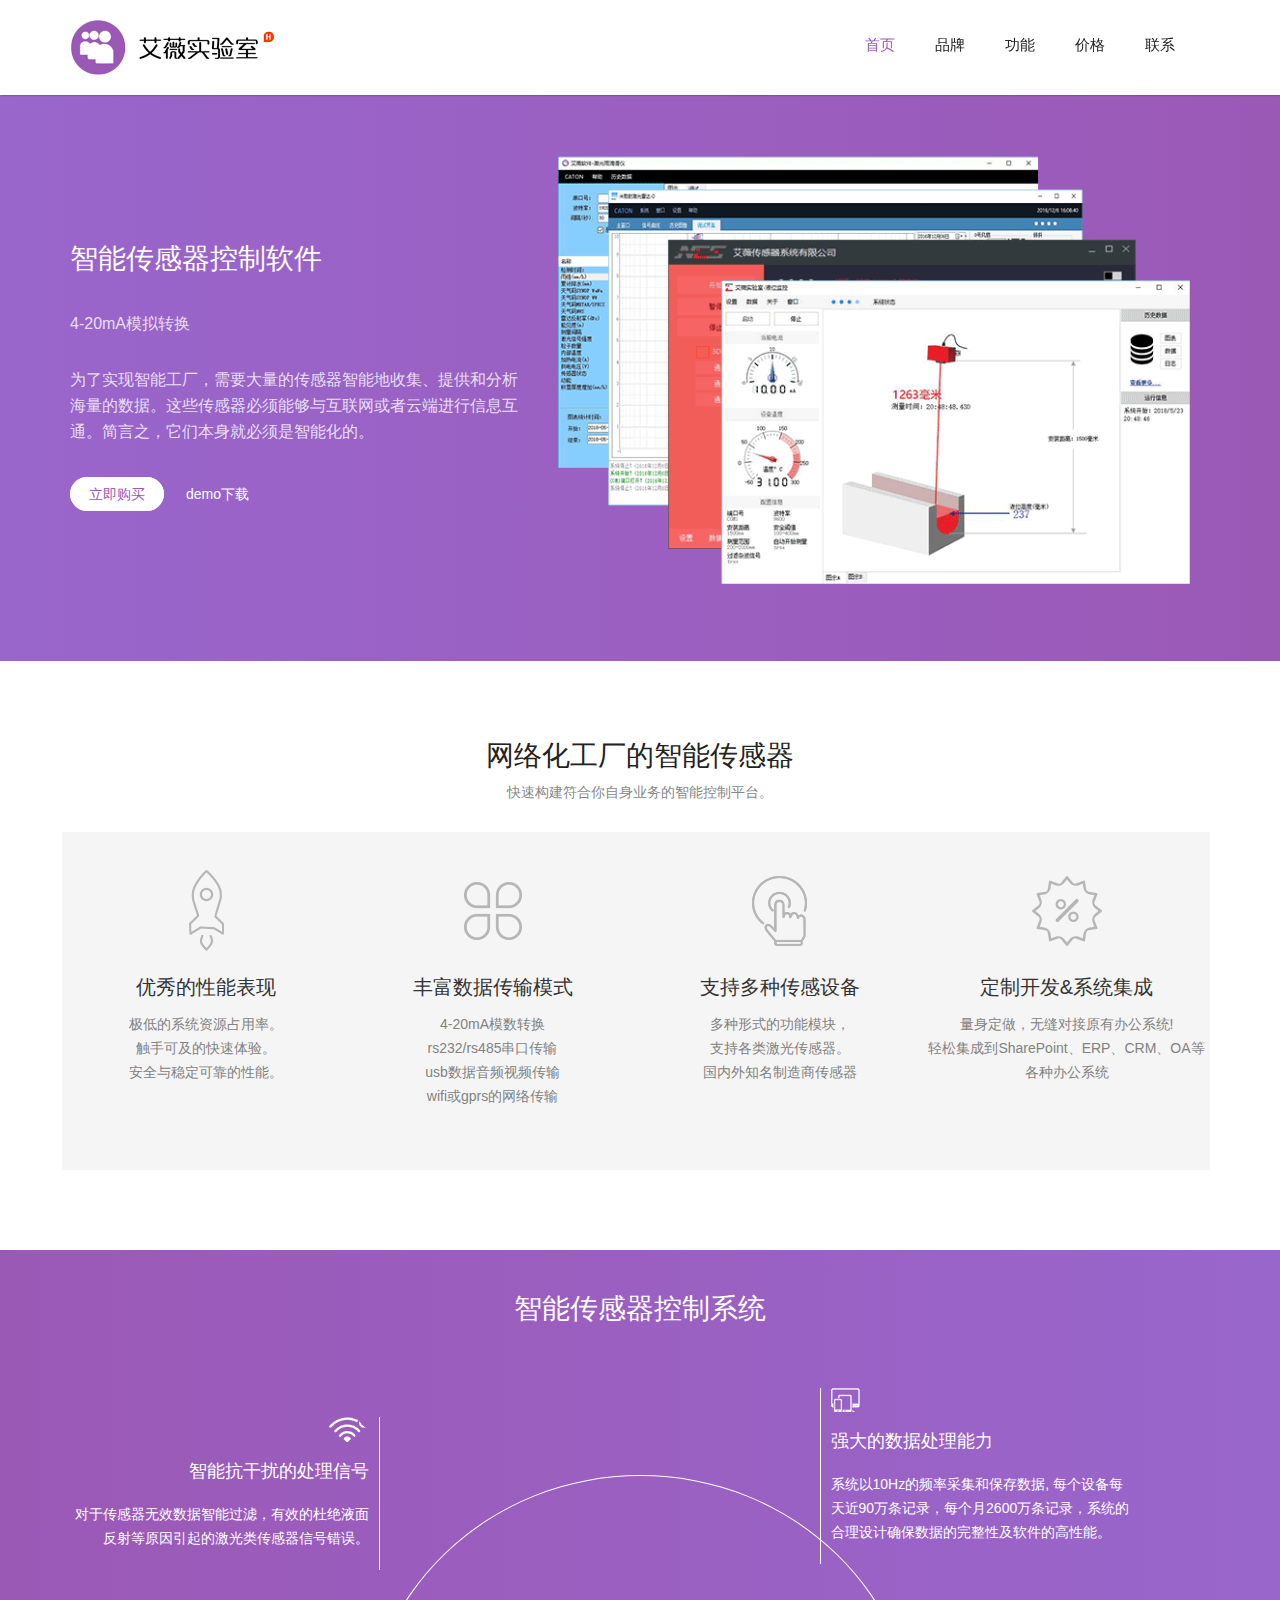
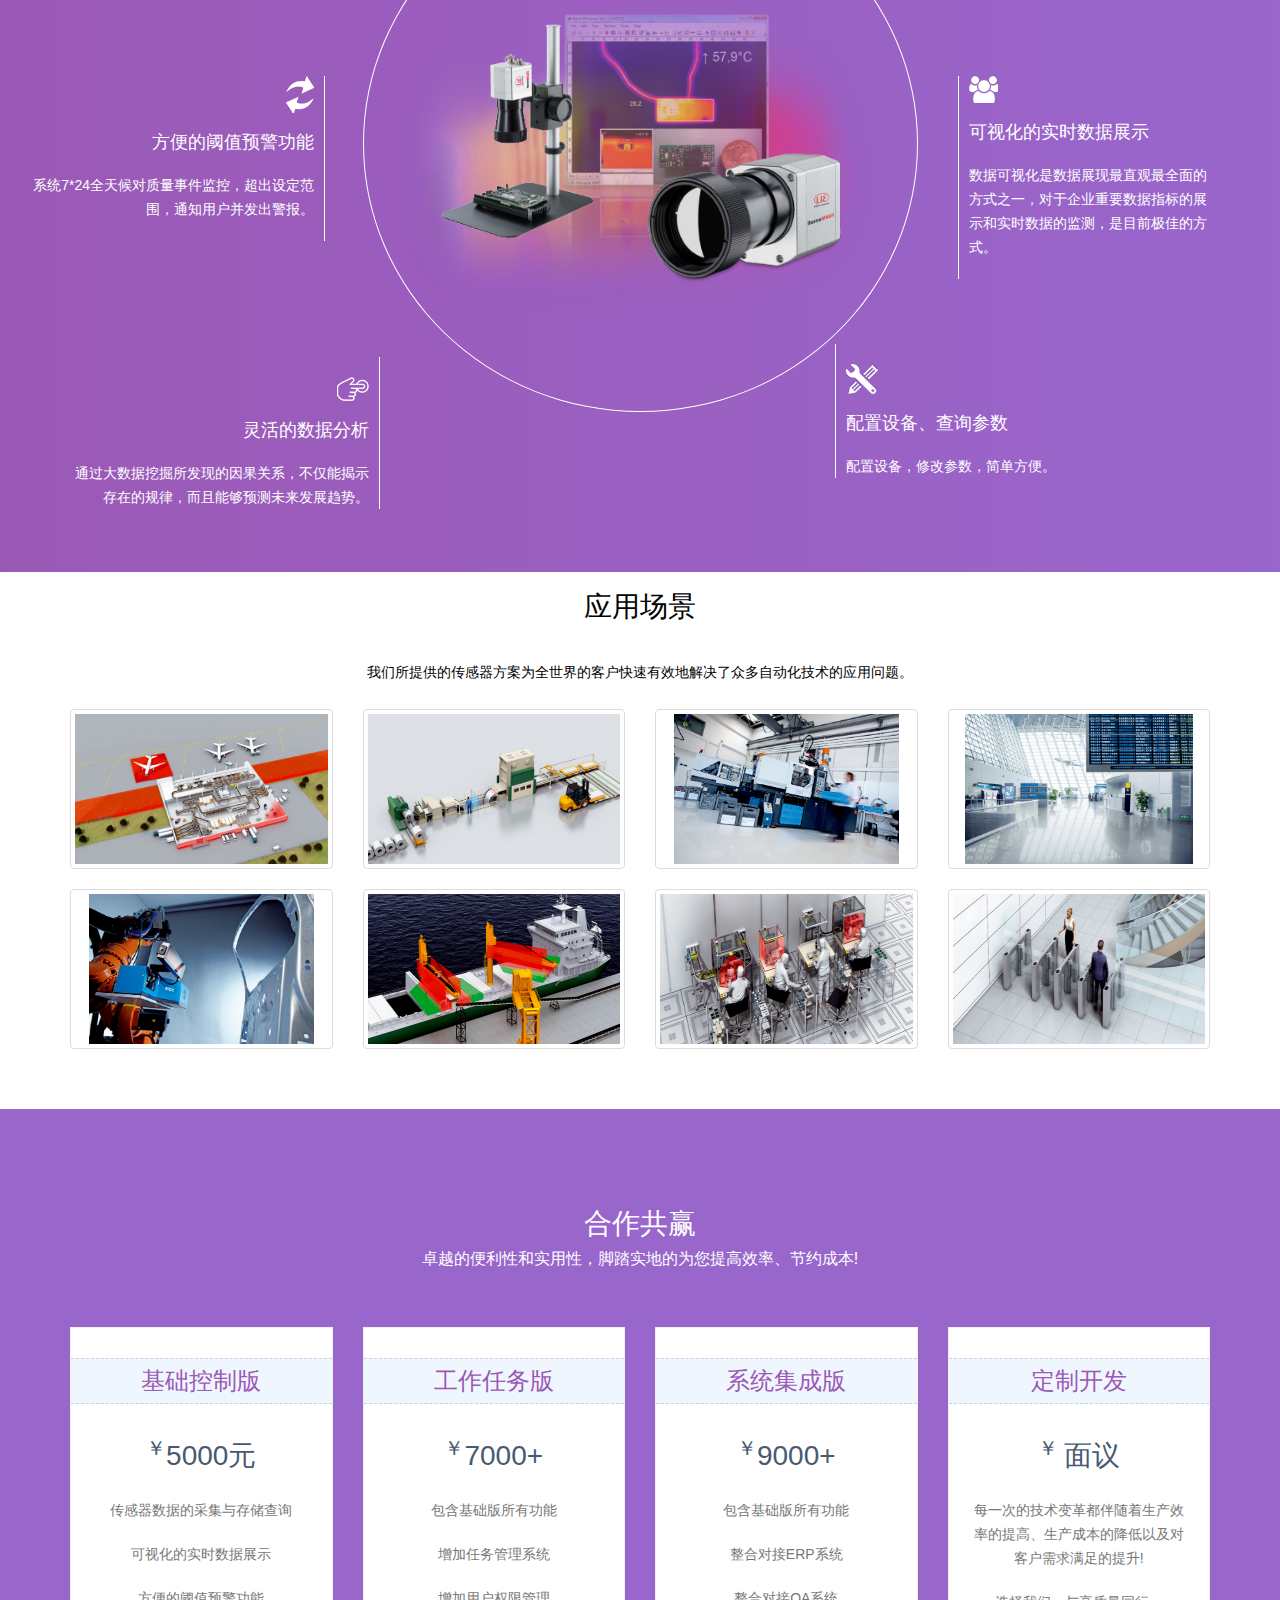
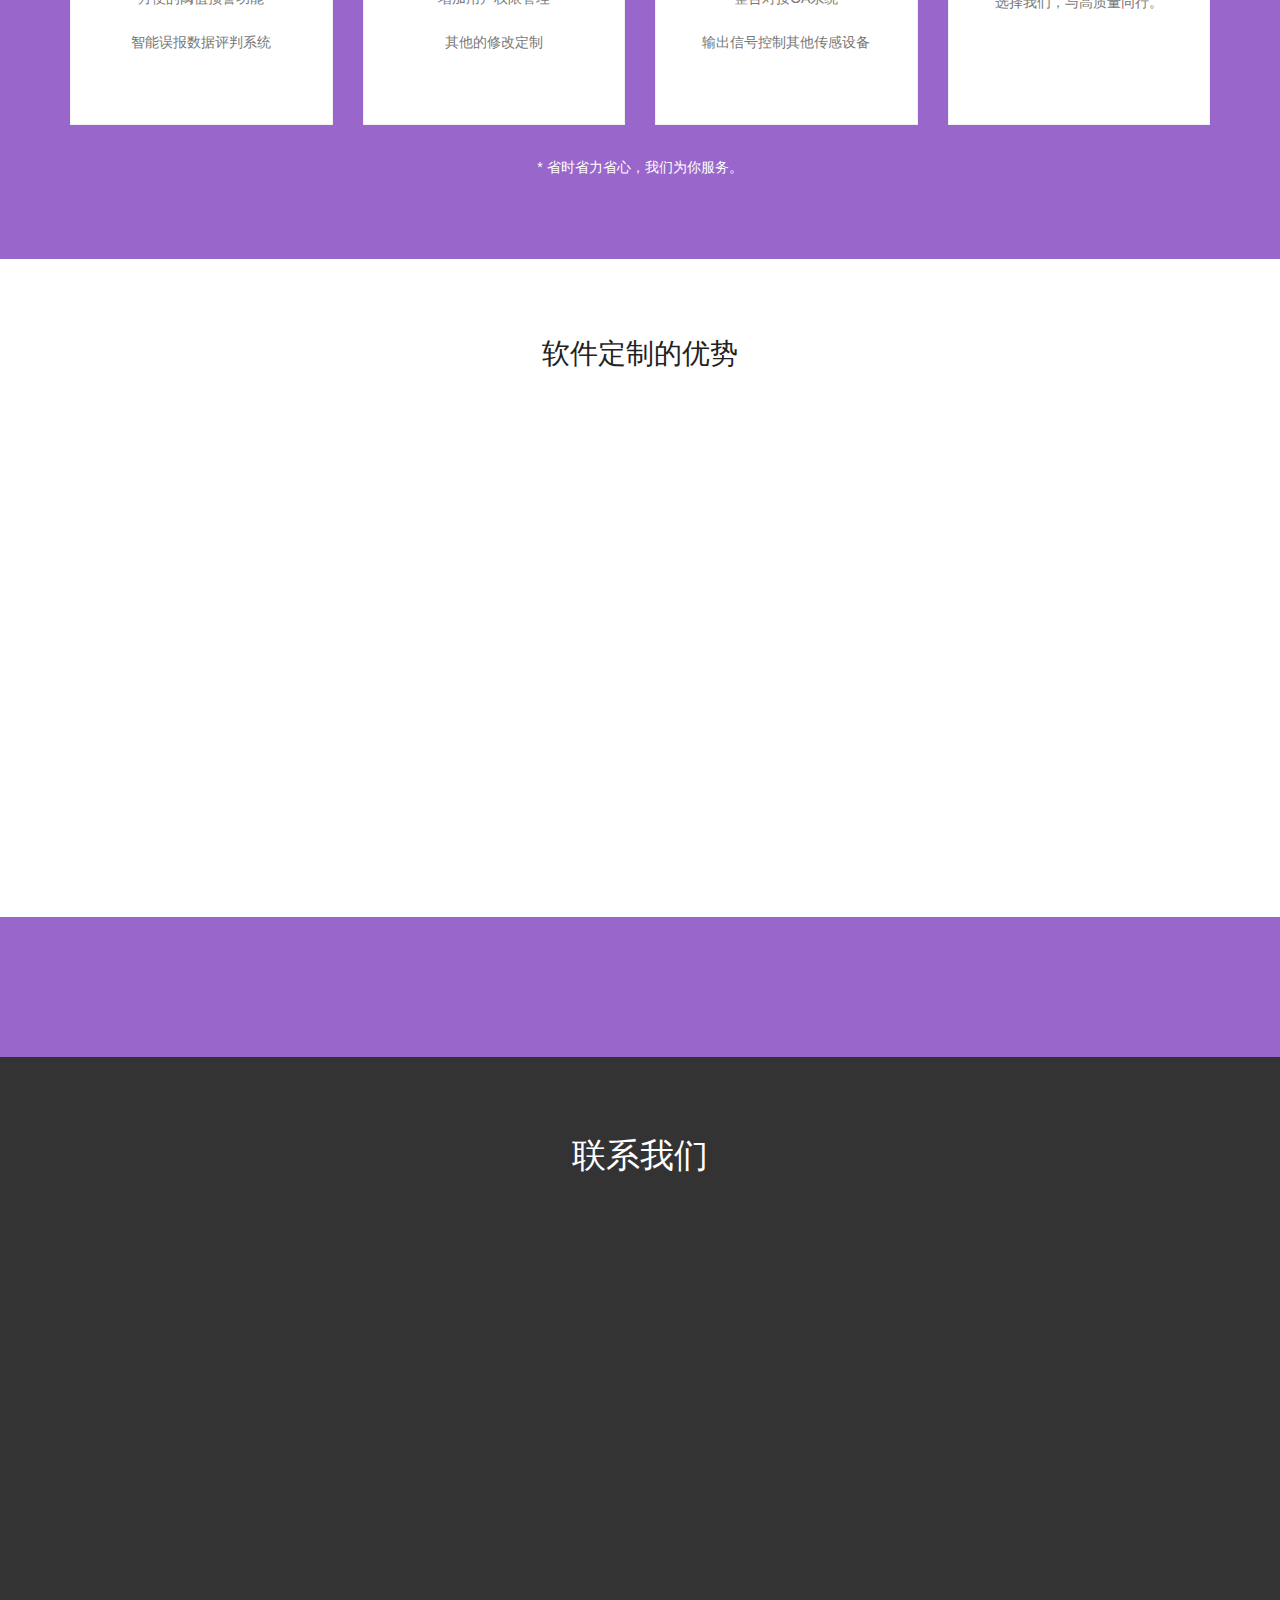
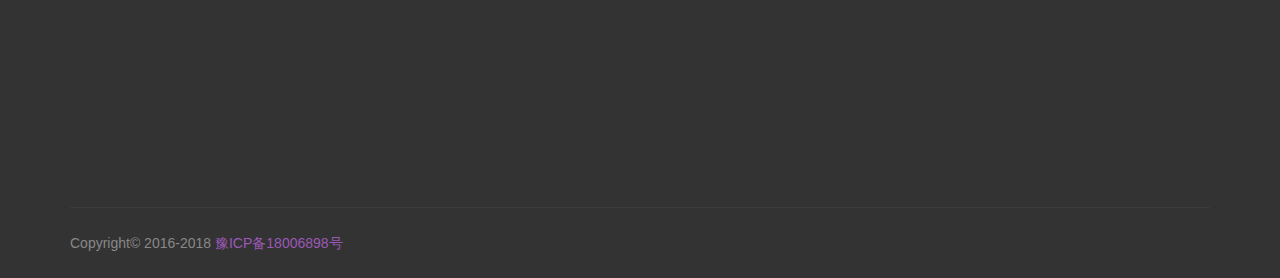
==== index.html @ bb89a48d "Add files via upload" ====
<!doctype html>
<html>
<head>
<meta charset="utf-8">
<meta name="viewport" content="width=device-width, maximum-scale=1">
<title>艾薇实验室 - 智能传感器控制系统</title>
<meta name="keywords" content="智能传感器控制系统,艾薇实验室,激光传感器,4-20mA模拟转换,上位机软件开发,winform软件定制,传感器解决方案,定制开发,工业4.0" />
<meta name="description" content="致力于智能工厂与传感器的整合，为祖国的工业4.0尽一份薄力。" />
<link rel="icon" href="favicon.png" type="image/png">
<link href="css/bootstrap.min.css" rel="stylesheet" type="text/css">
<link href="css/style.css" rel="stylesheet" type="text/css"> 
<link href="css/font-awesome.css" rel="stylesheet" type="text/css"> 
<link href="css/animate.css" rel="stylesheet" type="text/css"> 
<link href="css/fancybox/jquery.fancybox.css" rel="stylesheet">  
<link href="css/magnific-popup.css" rel="stylesheet">  
<link href="css/gallery-1.css" rel="stylesheet">
<link rel="stylesheet" href="css/owl.carousel.css">
<link rel="stylesheet" href="css/owl.theme.css">
<!--[if lt IE 9]>
    <script src="js/respond-1.1.0.min.js"></script>
    <script src="js/html5shiv.js"></script>
    <script src="js/html5element.js"></script>
<![endif]-->
 
</head>
<body>

<!--Header_section-->
<header id="header_wrapper">
  <div class="container">
    <div class="header_box">
      <div class="logo"><a href="#"><img src="img/logo_ieeve.png" alt="艾薇软件实验室"></a></div>
	  <nav class="navbar navbar-inverse" role="navigation">
      <div class="navbar-header">
        <button type="button" id="nav-toggle" class="navbar-toggle" data-toggle="collapse" data-target="#main-nav"> <span class="sr-only">Toggle navigation</span> <span class="icon-bar"></span> <span class="icon-bar"></span> <span class="icon-bar"></span> </button>
        </div>
	    <div id="main-nav" class="collapse navbar-collapse navStyle">
			<ul class="nav navbar-nav" id="mainNav">
			  <li class="active"><a href="#hero_section" class="scroll-link">首页</a></li>
			  <li><a href="#aboutUs" class="scroll-link">品牌</a></li>
			  <li><a href="#feature-section" class="scroll-link">功能</a></li>
			  <li><a href="#pricing" class="scroll-link">价格</a></li>
			  <li><a href="#contact" class="scroll-link">联系</a></li>
			</ul>
      </div>
	 </nav>
    </div>
  </div>
</header>
<!--Header_section--> 

<!--Hero_Section-->
<section id="hero_section" class="top_cont_outer">
  <div class="hero_wrapper">
    <div class="container">
      <div class="hero_section">
        <div class="row">
          <div class="col-lg-5 col-sm-7">
            <div class="top_left_cont fadeInDown animated"> 
							<h2><strong></strong>智能传感器控制软件</h2>
							<p>4-20mA模拟转换</p>
              <p>为了实现智能工厂，需要大量的传感器智能地收集、提供和分析海量的数据。这些传感器必须能够与互联网或者云端进行信息互通。简言之，它们本身就必须是智能化的。</p>
							<a href="#pricing" class="read_more2">立即购买</a>
							<a href="http://acctc.com/static/soft/ieeve.com.zip" target="_blank" style="color:#fff;padding-left:18px;">demo下载</a>
						</div>
          </div>
          <div class="col-lg-7 col-sm-5">
			<img src="img/main_device.png" class="zoomIn  animated" alt="" />
		  </div>
        </div>
      </div>
    </div>
  </div>
</section>
<!--Hero_Section--> 

<section id="aboutUs"><!--Aboutus-->
<div class="inner_wrapper">
  <div class="container">
    <h2>网络化工厂的智能传感器		</h2>
	<div class="text-center">快速构建符合你自身业务的智能控制平台。</div>
    <div class="inner_section">
 <div class="lightspot-box">
        <ul>
            <li>
                <div class="lightspot-img01"></div>
                <h3>优秀的性能表现</h3>
                <p>极低的系统资源占用率。
                    <br/>触手可及的快速体验。
                    <br/>安全与稳定可靠的性能。
                    <br/>
                    <br/></p>
            </li>
            <li>
                <div class="lightspot-img02"></div>
                <h3>丰富数据传输模式</h3>
                <p>4-20mA模数转换
                    <br/>rs232/rs485串口传输
                    <br/>usb数据音频视频传输
                    <br/>wifi或gprs的网络传输
                    <br/></p>
            </li>
            <li>
                <div class="lightspot-img03"></div>
                <h3>支持多种传感设备</h3>
								<p>多种形式的功能模块，<br/>支持各类激光传感器。<br/>
									国内外知名制造商传感器
                    </p>
            </li>
            <li>
                <div class="lightspot-img04"></div>
                <h3>定制开发&系统集成</h3>
								<p>量身定做，无缝对接原有办公系统!<br/>
									轻松集成到SharePoint、ERP、CRM、OA等各种办公系统
                    <br/>
                    <br/></p>
            </li>
        </ul>
    </div>

      
    </div>
  </div> 
  </div>
</section>
<!--Aboutus--> 

<!-- START FEATURES SECTION -->
<section id="feature-section" class="section-padding">
	<div class="container">
		<div class="row">
			<div class="col-lg-12">
				<div class="feature-top common-section-white-top">
					<h2>智能传感器控制系统</h2>
					
				</div>
			</div>
		</div>
		
		<div class="feature-bottom">
			<div class="row">
				<!-- feature left start -->
				<div class="col-lg-3 col-md-4">
					<div class="row">
						<!-- feature left-top -->
						<div class="col-lg-12 col-md-12 col-sm-6">
							<div class="feature-left-top feature-multi-left">
								<img src="img/wifi.png" alt="wifi" />
								<h4>智能抗干扰的处理信号</h4>
								<p>对于传感器无效数据智能过滤，有效的杜绝液面反射等原因引起的激光类传感器信号错误。</p>
							</div>
						</div>
						<!-- feature left-middle -->
						<div class="col-lg-12 col-md-12 col-sm-6">
							<div class="feature-left-middle feature-multi-left">
								<img src="img/refresh.png" alt="refresh" />
								<h4>方便的阈值预警功能</h4>
								<p>系统7*24全天候对质量事件监控，超出设定范围，通知用户并发出警报。</p>
							</div>
						</div>
						<!-- feature left-bottom -->
						<div class="col-lg-12 col-md-12 col-sm-6">
							<div class="feature-left-bottom feature-multi-left tab-hide">
								<img src="img/touch.png" alt="touch" />
								<h4>灵活的数据分析</h4>
								<p>通过大数据挖掘所发现的因果关系，不仅能揭示存在的规律，而且能够预测未来发展趋势。</p>
							</div>
						</div>
					</div>
				</div>
				
				<!-- feature middle start -->
				<div class="col-lg-6 col-md-4">
					<div class="feature-middle">
						<img src="img/thermoIMAGER.png" alt="feature-img" class="img-responsive" />
					</div>
				</div>
				
				<!-- feature right start -->
				
				<div class="col-lg-3 col-md-4">
					<!-- feature right-top -->
					<div class="row">
						<div class="col-lg-12 col-md-12 col-sm-6">
							<div class="feature-right-top feature-multi-right tab-hide">
								<img src="img/responsive.png" alt="responsive" />
								<h4>强大的数据处理能力</h4>
								<p>系统以10Hz的频率采集和保存数据, 每个设备每天近90万条记录，每个月2600万条记录，系统的合理设计确保数据的完整性及软件的高性能。</p>
							</div>
						</div>
					</div>
					<!-- feature right-middle --> 
					<div class="col-lg-12 col-md-12 col-sm-6">
						<div class="feature-right-middle feature-multi-right">
							<img src="img/users.png" alt="users" />
							<h4>可视化的实时数据展示</h4>
							<p>数据可视化是数据展现最直观最全面的方式之一，对于企业重要数据指标的展示和实时数据的监测，是目前极佳的方式。</p>
						</div>
					</div>
					<!-- feature right-bottom -->
					<div class="col-lg-12 col-md-12 col-sm-6">
						<div class="feature-right-bottom feature-multi-right">
							<img src="img/setting.png" alt="setting" />
							<h4>配置设备、查询参数</h4>
							<p>配置设备，修改参数，简单方便。</p>
						</div>
					</div>
				</div>
			</div>
		</div>
	</div>
</section>
<!-- / END FEATURES SECTION -->
<!-- START SCREENSHOTS SECTION -->
<section id="screenshots-section" class="section-padding">
	<div class="container screenshot text-center">
		<div class="row">
			<div class="col-lg-12">
				<div class="screenshots-top common-section-blue-top">
					<h2>应用场景</h2>
					<p>我们所提供的传感器方案为全世界的客户快速有效地解决了众多自动化技术的应用问题。</p>
				</div>
			</div>
		</div>
		<div class="row">
			<div class="col-sm-6 col-md-3">
					<a href="img/scene/IM0044868.jpg" class="thumbnail">
							<img style="height: 150px;" src="img/scene/IM0044868.jpg"
									 alt="聚焦第四次工业革命">
					</a>
			</div>
			<div class="col-sm-6 col-md-3">
					<a href="img/scene/IM0046557.jpg" class="thumbnail">
							<img style="height: 150px;" src="img/scene/IM0046557.jpg"
									 alt="聚焦第四次工业革命">
					</a>
			</div>
			<div class="col-sm-6 col-md-3">
					<a href="img/scene/IM0053420.jpg" class="thumbnail">
							<img style="height: 150px;" src="img/scene/IM0053420.jpg"
									 alt="聚焦第四次工业革命">
					</a>
			</div>
			<div class="col-sm-6 col-md-3">
					<a href="img/scene/IM0053591.jpg" class="thumbnail">
							<img style="height: 150px;" src="img/scene/IM0053591.jpg"
									 alt="聚焦第四次工业革命">
					</a>
			</div>
	</div>
	<div class="row">
		<div class="col-sm-6 col-md-3">
				<a href="img/scene/IM0054672.jpg" class="thumbnail">
						<img style="height: 150px;" src="img/scene/IM0054672.jpg"
								 alt="聚焦第四次工业革命">
				</a>
		</div>
		<div class="col-sm-6 col-md-3">
				<a href="img/scene/IM0058844.jpg" class="thumbnail">
						<img style="height: 150px;" src="img/scene/IM0058844.jpg"
								 alt="聚焦第四次工业革命">
				</a>
		</div>
		<div class="col-sm-6 col-md-3">
				<a href="img/scene/IM0065085.jpg" class="thumbnail">
						<img style="height: 150px;" src="img/scene/IM0065085.jpg"
								 alt="聚焦第四次工业革命">
				</a>
		</div>
		<div class="col-sm-6 col-md-3">
				<a href="img/scene/IM0073026.jpg" class="thumbnail">
						<img style="height: 150px;" src="img/scene/IM0073026.jpg"
								 alt="聚焦第四次工业革命">
				</a>
		</div>
</div>
<div><br/><br/></div>
	</div>
</section>
<!-- / END SCREENSHOTS SECTION -->

<section id="pricing" class="pricing-container page_section">
			<div class="container">
			    <h2>合作共赢</h2>
    <h6>卓越的便利性和实用性，脚踏实地的为您提高效率、节约成本!</h6>
				<div class="row"> 				
					<div class="col-md-3 col-sm-3 col-xs-12">
						<div class="pricing">
							<div class="pricing-title">
								<p>基础控制版</p>
							</div>
							<div class="pricing-price">
								<p><sup>￥</sup>5000元 </p>
							</div>
							<div class="pricing-features">
							<p>传感器数据的采集与存储查询</p>
							<p>可视化的实时数据展示</p>
								<p>方便的阈值预警功能</p>
								<p>智能误报数据评判系统</p>
								
							</div>
							<div class="pricing_btn">
								
							</div>							
						</div>					
					</div>
					<div class="col-md-3 col-sm-3 col-xs-12">
						<div class="pricing">
							<div class="pricing-title">
								<p>工作任务版</p>
							</div>
							<div class="pricing-price">
								<p><sup>￥</sup>7000+</p>
							</div>
							<div class="pricing-features">
								<p>包含基础版所有功能</p>
								<p>增加任务管理系统</p>
								<p>增加用户权限管理</p>
								<p>其他的修改定制</p>
							</div>
							<div class="pricing_btn">
							
							</div>							
						</div>					
					</div>
					<div class="col-md-3 col-sm-3 col-xs-12">
						<div class="pricing">
							<div class="pricing-title">
								<p>系统集成版</p>
							</div>
							<div class="pricing-price">
								<p><sup>￥</sup>9000+</p>
							</div>
							<div class="pricing-features">
								<p>包含基础版所有功能</p>
								<p>整合对接ERP系统</p>
								<p>整合对接OA系统</p>
								<p>输出信号控制其他传感设备</p>
							</div>
							<div class="pricing_btn">
							
							</div>							
						</div>					
					</div>
					<div class="col-md-3 col-sm-3 col-xs-12">
						<div class="pricing">
							<div class="pricing-title">
								<p>定制开发</p>
							</div>
							<div class="pricing-price">
								<p><sup>￥ </sup>面议</p>
							</div>
							<div class="pricing-features">
									<p>每一次的技术变革都伴随着生产效率的提高、生产成本的降低以及对客户需求满足的提升!</p>
								<p>选择我们，与高质量同行。</p>
								<p></p><p></p>
							</div>
							<div class="pricing_btn">
							
							</div>							
						</div>					
					</div>	
				</div><!--- END ROW -->
				<p class="center_red">* 省时省力省心，我们为你服务。</p>
			</div><!--- END CONTAINER -->
		</section>
<!--Aboutus-->		
<section id="aboutUs">
<div class="inner_wrapper">
  <div class="container">
    <h2>软件定制的优势</h2>
    <div class="inner_section">
	<div class="row">
      <div class=" col-lg-4 col-md-4 col-sm-4 col-xs-12 pull-right"><img src="img/about-img.png" class="delay-03s animated wow zoomIn" alt=""></div>
      	<div class=" col-lg-7 col-md-7 col-sm-7 col-xs-12 pull-left">
        	<div class=" delay-01s animated fadeInDown wow animated">
			<h3>可根据客户的需求，量身定制一系列符合客户实际应用的软件。</h3><br/> 
			<p>
			<b>☆针对性强</b><br/>
			&nbsp;&nbsp;&nbsp;&nbsp;&nbsp;&nbsp;&nbsp;&nbsp;每一个软件的开发都要经过细致的系统分析，针对不同企业的情况，编制最适用的程序。在编写软件的过程中，可以将管理者的最新管理思路或者最科学的管理模式融入到软件的数学模型中，从而大大提高了软件的科学价值，带给企业巨大的经济效益;
<br/><b>☆使用方便</b><br/>
&nbsp;&nbsp;&nbsp;&nbsp;&nbsp;&nbsp;&nbsp;&nbsp;完全根据企业现有的工作流程编制程序，用户只需具备基本的计算机使用知识，就可以自如的操控软件，不必进行复杂的培训;
<br/><b>☆费用低廉</b><br/>
&nbsp;&nbsp;&nbsp;&nbsp;&nbsp;&nbsp;&nbsp;&nbsp;定制软件根据企业实际情况，编制企业所需的功能模块，删除没有实际使用价值的功能，最大限度的缩短开发周期，从而节省开发费用;
<br/><b>☆服务周到</b><br/>
&nbsp;&nbsp;&nbsp;&nbsp;&nbsp;&nbsp;&nbsp;&nbsp;定制软件在使用过程中出现的问题，全部由开发商上门解决，对于在调试期内的软件，可以根据实际应用做一些小范围调整，对于一些非定制软件产生的使用故障，也可以由开发商统一解决。
			</p> <br/>

</div>    
	   </div>
      	
      </div>
	  
      
    </div>
  </div> 
  </div>
</section>
<!--Aboutus--> 

		
<section id="clients"><!--page_section-->
<!--page_section-->
<div class="client_logos"><!--client_logos-->
  <div class="container">
    <ul class="fadeInRight animated wow">
      <li><a href="https://www.sick.com" target="_blank">SICK 中国</a></li>
      <li><a href="https://www.micro-epsilon.com/" target="_blank">德国米铱</a></li>
      <li><a href="https://www.pepperl-fuchs.com/" target="_blank">倍加福</a></li>
    </ul>
  </div>
</div>
</section>
<!--client_logos-->
<!--Footer-->
<footer class="footer_wrapper" id="contact">
  <div class="container">
    <section class="page_section contact" id="contact">
      <div class="contact_section">
        <h2>联系我们</h2>
        <div class="row">
          <div class="col-lg-4">
            
          </div>
          <div class="col-lg-4">
           
          </div>
          <div class="col-lg-4">
          
          </div>
        </div>
      </div>
      <div class="row">
        <div class="col-lg-4 wow fadeInLeft">	
		 <div class="contact_info">
                            <div class="detail">
                                <h4>业务咨询：</h4>
                                <p>13271515217</p>
                            </div>
                            <div class="detail">
                                <h4>技术支持:</h4>
																<p>QQ：<a href="tencent://Message/?Uin=919946646&amp;websiteName=q-zone.qq.com&amp;Menu=yes">919946646</a></p>
																<p>QQ：<a href="tencent://Message/?Uin=30652805&amp;websiteName=q-zone.qq.com&amp;Menu=yes">30652805</a></p>
                            </div>
                            <div class="detail">
                                <h4>邮箱</h4>
                                <p>ieeve@foxmail.com </p>
                            </div> 
                        </div>
       		  
			  
          
          <ul class="social_links">
            <li class="twitter animated bounceIn wow delay-02s"><a href="javascript:void(0)"><i class="fa fa-twitter"></i></a></li>
            <li class="facebook animated bounceIn wow delay-03s"><a href="javascript:void(0)"><i class="fa fa-facebook"></i></a></li>
            <li class="pinterest animated bounceIn wow delay-04s"><a href="javascript:void(0)"><i class="fa fa-pinterest"></i></a></li>
            <li class="gplus animated bounceIn wow delay-05s"><a href="javascript:void(0)"><i class="fa fa-google-plus"></i></a></li> 
          </ul>
        </div>
        <div class="col-lg-8 wow fadeInLeft delay-06s">
          <div class="form">       
				<!--NOTE: Update your email Id in "contact_me.php" file in order to receive emails from your contact form-->

		<div class="control-group">
		<div class="controls">
		<input type="text" class="form-control input-text" 
		placeholder="您的姓名" id="name" required
		data-validation-required-message="Please enter your name" />
		<p class="help-block"></p>
		</div>
		</div> 	
		<div class="control-group">
		<div class="controls">
		<input type="email" class="form-control input-text" placeholder="您的电话" 
		id="email" required
		data-validation-required-message="Please enter your email" />
		</div>
		</div> 	

		<div class="control-group">
		<div class="controls">
		<textarea rows="10" cols="100" class="form-control input-text" 
		placeholder="说点什么吧..." id="message" required
		data-validation-required-message="Please enter your message" minlength="5" 
		data-validation-minlength-message="Min 5 characters" 
		maxlength="999" style="resize:none"></textarea>
		</div>
		</div> 		 
		<div id="success"> </div> <!-- For success/fail messages -->
		<button type="submit" class="btn btn-primary input-btn pull-right">发送</button><br />

		
          </div>
        </div>
      </div>
    </section>
  </div>
  <div class="container">
    <div class="footer_bottom">Copyright© 2016-2018  <a href='http://www.miitbeian.gov.cn' target='_blank'>豫ICP备18006898号</a></div>
  </div>
</footer>

<script type="text/javascript" src="js/jquery-1.11.0.min.js"></script>
<script type="text/javascript" src="js/bootstrap.min.js"></script>
<script type="text/javascript" src="js/jquery-scrolltofixed.js"></script>
<script type="text/javascript" src="js/jquery.nav.js"></script> 
<script type="text/javascript" src="js/jquery.easing.1.3.js"></script>
<script type="text/javascript" src="js/jquery.isotope.js"></script>
<script type="text/javascript" src="js/wow.js"></script> 


<script src="js/jquery.fancybox.pack.js"></script>
<script src="js/jquery.fancybox-media.js"></script>   
<script src="js/modernizr.custom.js"></script>
<script src="js/jquery.isotope.min.js"></script>
<script src="js/jquery.magnific-popup.min.js"></script> 

 <script src="contact/jqBootstrapValidation.js"></script>
 <script src="contact/contact_me.js"></script>
<script type="text/javascript" src="js/custom.js"></script>

<script type="text/javascript" src="js/smoothscroll.js"></script> 
<script type="text/javascript" src="js/owl.carousel.min.js"></script>

<script type="text/javascript" src="js/main.js"></script>
</body>
</html>
---- css/style.css ----
@charset "utf-8";
ul {
    list-style: none;
}

.figure {
    margin: 0px;
}

img {
    max-width: 100%;
}

a, a:hover, a:active {
    outline: 0px !important;
	color:#9b59b6;
}
.clear {
    clear: both;
    display: block;
    overflow: hidden;
    visibility: hidden;
    width: 0;
    height: 0;
}
.clearfix:before,
.clearfix:after {
    content: '\0020';
    display: block;
    overflow: hidden;
    visibility: hidden;
    width: 0;
    height: 0;
}

.clearfix:after {
    clear: both;
}
::selection {
	background: #9b59b6;
	color: #fff
}

::-moz-selection {
	background: #9b59b6;
	color: #fff
}

/* Styles
---------------------------------*/
body {
    background: #fff;
    font-family: "Microsoft Yahei",arial,"Hiragino Sans GB",sans-serif;
    font-size: 14px;
    font-weight: normal;
    color: #888888;
    margin: 0;
}

h2 {
    font-size: 28px;
    color: #222222;
    font-weight: normal;
    text-align: center;
    text-transform: uppercase;
}

h3 {
    color: #222222;
    font-size: 18px;
    margin: 0 0 5px 0;
}

h6 {
    font-size: 16px;
    color: #888888;
    font-weight: 400;
    text-align: center;
    margin: 0 0 60px 0;
}

p {
    line-height: 24px;
    margin: 0;
}

/* Header Styles
---------------------------------*/

#header_wrapper {
    background: #ffffff;
    padding: 20px 0px;
    box-shadow: 1px 1px 1px rgba(0, 0, 0, 0.16);
}

.header_box {
    position: relative;
}

.logo {
    float: left;
    position: relative;
    z-index: 2;
}

.res-nav_click {
    display: none;
}
	

/* Nav Styles
---------------------------------*/
.navbar-inverse {
    background-color: transparent;
    border-color: transparent;
}

.navbar {
    border: 0px solid #fff;
    min-height: 40px;
    margin-bottom: 0px;
}

.navbar-inverse .navbar-nav > li > a {
    color: #222;
}

.navStyle {
    float: right;
}

.navStyle ul {
    list-style: none;
    padding: 0px;
}

.navStyle ul li {
    display: inline-block;
    margin: 0 5px;
}

.navStyle ul li:first-child {
	/*margin:0px;*/;
}

.navStyle ul li a {
    display: block;
    font-size: 15px;
    color: #353535;
    text-decoration: none;
    text-transform: uppercase;
    transition: all 0.2s ease-in-out;
    -moz-transition: all 0.2s ease-in-out;
    -webkit-transition: all 0.2s ease-in-out;
}

.navStyle ul li a:hover {
    color: #2c85e6;
}

.navStyle > li > a:hover, .nav > li > a:focus {
    text-decoration: none;
    color: #df0031;
    background-color: transparent;
}

.navbar-inverse .navbar-nav > li > a:hover, .navbar-inverse .navbar-nav > li > a:focus {
    color: #9b59b6;
    background-color: #eee;
}

.navbar-inverse .navbar-nav > .active > a, .navbar-inverse .navbar-nav > .active > a:hover, .navbar-inverse .navbar-nav > .active > a:focus {
    color: #9b59b6;
    background-color: transparent;
}

.navStyle > li.active > a,
.navStyle > li.active > a:hover {
    text-decoration: none;
    color: #df0031;
    background-color: transparent;
}

.borderLeft {
}

.borderTop {
    /* margin-top: 30px; */
}

.mrgTop {
    /* margin-top: 30px; */
}
/* Top_content
---------------------------------*/

.top_cont_outer {
    position: relative;
    background: #9b59b6;
    background: -webkit-linear-gradient(left, #9966cc 0%, #9b59b6 100%);
    filter: progid:DXImageTransform.Microsoft.gradient( startColorstr='#499bea', endColorstr='#207ce5', GradientType=1 );
}

.hero_section {
    position: relative;
    padding-top: 50px;
}

.white_pad {
    position: relative;
    right: 0px;
    bottom: 0px;
}

.white_pad img {
    position: absolute;
    right: 0px;
    bottom: 0px;
}

.top_left_cont {
    padding: 80px 0;
}

.top_left_cont h3 {
    font-size: 16px;
    color: #f56eab;
    margin: 0 0 20px 0;
    text-align: left;
    font-weight: 700;
}

.top_left_cont h2 {
    color: #FFF;
    line-height: 52px;
    margin: 0 0 26px 0;
    text-align: left;
    text-transform: capitalize;
}

.top_left_cont h2 strong {
    font-weight: 700;
    color: #feae3a;
    font-size: 50px;
}

.top_left_cont p {
    font-size: 16px;
    color: rgba(255, 255, 255, 0.8);
    margin: 0 0 30px 0;
    line-height: 26px;
}

a.read_more2 {
padding:8px 18px 8px 18px;
    width: 108px;
    height: 38px;
    line-height: 38px;
    border-radius: 23px;
    text-align: center;
    text-transform: uppercase;
    transition: all 0.2s ease-in-out;
    -moz-transition: all 0.2s ease-in-out;
    -webkit-transition: all 0.2s ease-in-out;
    background: #fff;
    color: #9b59b6;
    border: 1px solid #fff;
}

a.read_more2:hover {
    background: transparent;
    color: #fff;
    border: 1px solid #fff;
}

	







/* Services
---------------------------------*/

#service {
    padding: 60px 0px;
    background: #f3f3f3;
}

.service_wrapper {
    padding: 40px 0 40px;
}

.service_section {
}

.service_block {
    text-align: center;
    padding-left: 15px;
    padding-right: 15px;
    background: #0175cb;
    padding: 25px 15px 30px;
    position: relative;
    box-shadow: 1px 1px 1px rgba(0, 0, 0, 0.06);
    border-radius: 10px 10px 0 0;
    margin-bottom: 28px;
}

.service_icon {
    border: 2px solid #fdae3c;
    border-radius: 50%;
    width: 90px;
    height: 90px;
    margin: 0px auto 0;
    border: none !important;
}

.service_icon.icon2 {
    border: 2px solid #fdae3c;
}

.service_icon.icon3 {
    border: 2px solid #fdae3c;
}

.service_icon span {
    /* background: #f8f8f8; */
    border-radius: 50%;
    display: block;
    height: 100%;
    width: 100%;
}

.service_icon i {
    color: #ffffff;
    font-size: 40px;
    margin-top: 0;
    position: relative;
    top: 20px;
    z-index: 20;
}

.service_block h3 {
    font-weight: 600;
    font-size: 18px;
    color: #fdae3b;
    margin: 20px 0 18px;
    text-transform: uppercase;
}

.service_block p {
    font-size: 14px;
    color: rgba(255, 255, 255, 0.76);
    margin: 0px;
}
	


/* Latest Work
---------------------------------*/


#work_outer {
    background: #f9f9f9;
    padding: 70px 0px;
    position: relative;
}

.work_pic {
    position: absolute;
    right: 0;
    top: 25%;
    width: 50%;
}

.inner_section {
    padding: 30px 0 10px;
}

.service-list {
    padding: 0 0 0 0;
    font-size: 14px;
    margin-bottom: 40px;
}

.service-list-col1 {
    float: left;
    width: 60px;
    text-align: center;
}

.service-list-col1 i {
    display:;
    color: #888;
    font-size: 19px;
    font-style: normal;
    line-height: 20px;
}

.service-list-col2 {
    overflow: hidden;
}

.page_section.alabaster {
    background: #fafafa;
}

.work_bottom {
    padding: 20px 0 0 0px;
}

.work_bottom span {
    font-size: 18px;
    color: #333333;
    display: block;
    margin: 0 0 20px 0;
}

a.contact_btn {
    background: #fff;
    text-transform: uppercase;
    display: block;
    width: 176px;
    height: 49px;
    text-align: center;
    line-height: 49px;
    font-size: 16px;
    color: #df0031;
    border-radius: 3px;
    font-weight: 600;
    border: 2px solid #df0031;
    transition: all 0.2s ease-in-out;
    -moz-transition: all 0.2s ease-in-out;
    -webkit-transition: all 0.2s ease-in-out;
}

a.contact_btn:hover {
    background: #df0031;
    color: #fff;
}

.input-text {
    background: transparent;
}


/* Portfolio
---------------------------------*/


#Portfolio {
    padding: 60px 0px;
}

.Portfolio-nav {
    padding: 0;
    margin: 0 0 45px 0;
    list-style: none;
    text-align: center;
}

.Portfolio-nav li {
    margin: 0 10px;
    display: inline;
}

.Portfolio-nav li a {
    display: inline-block;
    padding: 10px 22px;
    font-size: 13px;
    line-height: 20px;
    color: #222222;
    border-radius: 4px;
    text-transform: uppercase;
    background: #f7f7f7;
    margin-bottom: 5px;
    transition: all 0.3s ease-in-out;
    -moz-transition: all 0.3s ease-in-out;
    -webkit-transition: all 0.3s ease-in-out;
}

.Portfolio-nav li a:hover {
    background: #df0031;
    color: #fff;
    text-decoration: none;
}

.portfolioContainer {
    margin: 0 auto;
    padding-left: 15px;
    width: auto !important;
}

.Portfolio-box {
    text-align: center;
    width: 350px;
    overflow: hidden;
    float: left;
    padding: 12px 0px;
}

.Portfolio-box img {
    transition: all 0.3s ease-in-out;
    -moz-transition: all 0.3s ease-in-out;
    -webkit-transition: all 0.3s ease-in-out;
}

.Portfolio-box img:hover {
    opacity: 0.6;
}

.Portfolio-nav li a.current {
    background: #df0031;
    color: #fff;
    text-decoration: none;
}

img {
    /* max-width: 100%; */
}

/* no transition on .isotope container */

.isotope .isotope-item {
  /* change duration value to whatever you like */
    -webkit-transition-duration: 0.6s;
    -moz-transition-duration: 0.6s;
    transition-duration: 0.6s;
}

.isotope .isotope-item {
    -webkit-transition-property: -webkit-transform, opacity;
    -moz-transition-property: -moz-transform, opacity;
    transition-property: transform, opacity;
}

.page_section.paddind {
    padding-bottom: 60px;
}


/* Happy Clients
---------------------------------*/



#clients {
    padding: 0;
}

.client_area {
    width: 960px;
    margin: 0px auto;
}

.client_section {
    padding: 35px 0 0 0;
}

.client_section.btm {
    padding: 20px 0 0 0;
}

.client_profile {
    float: left;
    text-align: center;
}

.client_profile.flt {
    float: right;
}

.client_profile_pic {
    border-radius: 50%;
    border: 2px solid #f5f5f5;
    margin: 0 0 15px 0;
    width: 220px;
    height: 220px;
}

.client_profile_pic img {
    border-radius: 50%;
    border: 3px solid #f5f5f5;
}

.client_profile h3 {
    font-size: 18px;
    color: #49b5e7;
    margin: 0 0 0 0;
}

.client_profile span {
    display: block;
    font-size: 16px;
    color: #888888;
}

/* Clients
---------------------------------*/


.client_logos {
    background: #9966cc;
    padding: 60px 0;
    margin-top: 60px;
}

.client_logos ul {
    padding: 0;
    margin: 0;
    list-style: none;
    text-align: center;
}

.client_logos ul li {
    display: inline;
    margin: 0 25px;
}

.client_logos ul a {
    display: inline-block;
    margin: 0 20px;
	color:#ffffff;
}

.page_section.team {
    padding: 60px 0;
}

.page_section.team h6 {
    margin-bottom: 40px;
}



/* Team
---------------------------------*/
.team_section {
    max-width: 993px;
    margin: 0 auto;
}

.team_area {
    width: 30.66%;
    margin-right: 3.82979%;
    height: 490px;
    overflow: hidden;
    text-align: center;
    float: left;
}

.team_area span {
    margin-bottom: 24px;
    display: block;
}

.team_area:nth-of-type(3n+0) {
    margin: 0;
}

.team_box {
    width: auto;
    height: auto;
    position: relative;
    border-radius: 50%;
    margin: 7px 7px 25px 7px;
}

.team_box_shadow {
    transition: all 0.3s ease-in-out;
    -moz-transition: all 0.3s ease-in-out;
    -webkit-transition: all 0.3s ease-in-out;
    position: absolute;
    width: 100%;
    height: 26%;
    z-index: 10;
    bottom: 0px;
}

.team_box_shadow a {
    display: block;
    width: 100%;
    height: 100%;
    border-bottom: 4px solid #232323;
}

.team_box:hover .team_box_shadow {
    box-shadow: inset 0px 0px 0px 148px rgba(0, 0, 0, 0.31);
}

.team_box:hover ul {
    display: block;
    opacity: 1;
}

.team_box img {
    display: block;
    border-radius: 0%;
    width: 90%;
    margin: 0 auto;
}

.team_box ul {
    display: block;
    opacity: 0;
    padding: 0;
    margin: 0;
    list-style: none;
    position: absolute;
    left: 0;
    top: 86%;
    width: 100%;
    text-align: center;
    margin-top: -14px;
    z-index: 15;
    transition: all 0.6s ease-in-out;
    -moz-transition: all 0.6s ease-in-out;
    -webkit-transition: all 0.6s ease-in-out;
}

.team_box ul li {
    display: inline;
    margin: 0 11px;
}

.team_box ul li a { 
    display: inline-block;
    font-size: 28px;
    color: #fff;
    transition: all 0.3s ease-in-out;
    -moz-transition: all 0.3s ease-in-out;
    -webkit-transition: all 0.3s ease-in-out;
}

.team_box ul li a:hover, .team_box ul li a:focus {
    text-decoration: none;
}

.team_box ul li a.fa-twitter:hover {
    color: #55acee;
}

.team_box ul li a.fa-facebook:hover {
    color: #3b5998;
}

.team_box ul li a.fa-pinterest:hover {
    color: #cb2026;
}

.team_box ul li a.fa-google-plus:hover {
    color: #dd4b39;
}
 
#aboutUs {
    padding: 60px 0;
}

/* Contact
---------------------------------*/
.page_section.contact {
    padding: 90px 0 100px;
}
 
.contact_section {
    margin: 0 0 60px 0;
}

.contact_section h2 {
    font-size: 34px;
    color: #ffffff;
    margin: 0 0 50px 0;
    text-transform: uppercase;
}

.contact_block {
    text-align: center;
}

.contact_block_icon {
    border-radius: 50%;
    height: 85px;
    width: 85px;
    margin: 0px auto 20px;
}

.contact_block_icon.icon2 {
    border-color: #df0031;
}

.contact_block_icon.icon3 {
    border-color: #49b5e7;
}

.contact_block_icon span {
    background: none repeat scroll 0 0 #f56eab;
    border: 5px solid #fff;
    border-radius: 50%;
    display: block;
    height: 100%;
    width: 100%;
}

.contact_block_icon.icon2 {
    border-color: #df0031;
}

.contact_block_icon.icon2 span {
    background: #df0031;
}

.contact_block_icon.icon3 {
    border-color: #49b5e7;
}

.contact_block_icon.icon3 span {
    background: #49b5e7;
}

.contact_block_icon i {
    color: #fff;
    font-size: 36px;
    margin-top: 0;
    position: relative;
    top: 26px;
    z-index: 20;
}

.contact_block span {
    display: block;
    font-size: 16px;
    color: #ffffff;
    line-height: 20px;
}

.contact_block span a {
    display: block;
    font-size: 16px;
    color: #ffffff;
    line-height: 20px;
}

.contact_info {
    font-size: 15px;
    margin: 0 0 0 20px;
    padding-left: 0;
}

.contact_info  h3 {
    font-size: 24px;
    font-weight: 600;
    margin: 0 0 30px;
    color: #fff;
}

.contact_info p {
    line-height: 28px;
    display: block;
    font-size: 24px;
    color: rgba(255, 255, 255, 0.96);
    margin: 0 0 30px;
}

.social_links {
    padding:0;
    margin: 0;
    display: block;
    overflow: hidden;
    list-style: none;
}

.social_links li {
    float: left;
    margin-right: 4px;
}

.social_links li a {
    display: block;
    width: 50px;
    height: 50px;
    text-align: center;
    line-height: 50px;
    font-size: 25px;
    color: #fff;
}

.social_links li a:hover, .social_links li a:focus {
    text-decoration: none;
    border-radius: 80px;
}

.twitter a:hover {
    color: #55acee;
}

.facebook a:hover {
    color: #3b5998;
}

.pinterest a:hover {
    color: #cb2026;
}

.gplus a:hover {
    color: #dd4b39;
}
 

.form {
    margin: 0 66px 0 30px;
}

.input-text {
    padding: 15px 16px;
    border: 1px solid #232323;
    width: 100%;
    height: 50px;
    display: block;
    border-radius: 4px;
    font-size: 15px;
    color: #aaa;
    margin: 0 0 15px 0;
    transition: all 0.3s ease-in-out;
    -moz-transition: all 0.3s ease-in-out;
    -webkit-transition: all 0.3s ease-in-out;
}

.input-text:focus {
    border: 1px solid #fff;
    outline: 0;
    -webkit-box-shadow: inset 0 1px 1px rgba(0, 0, 0, 0.075), 0 0 8px rgba(124, 197, 118, 0.3);
    -moz-box-shadow: inset 0 1px 1px rgba(0, 0, 0, 0.075), 0 0 8px rgba(124, 197, 118, 0.3);
    box-shadow: inset 0 1px 1px rgba(0, 0, 0, 0.075), 0 0 8px rgba(124, 197, 118, 0.3);
}

.input-text.text-area {
    height: 230px;
    resize: none;
    overflow: auto;
    
}

.input-btn {
    width: 175px;
    height: 50px;
    letter-spacing: 0px;
    background: #2983e6;
    border-radius: 3px;
    color: #ffffff;
    font-size: 16px;
    text-transform: uppercase;
    font-weight: 600;
    border: 0px;
    transition: all 0.3s ease-in-out;
    -moz-transition: all 0.3s ease-in-out;
    -webkit-transition: all 0.3s ease-in-out;
}

.input-btn:hover {
    background: #fff;
    color: #222;
}

/* Footer
---------------------------------*/

.footer_wrapper {
    background: #333;
}

.footer_bottom {
    border-top: 1px solid #3C3A3A;
    padding: 25px 0;
}

.footer_bottom span {
    display: block;
    font-size: 14px;
    color: #cccccc;
    text-align: center;
}

.footer_bottom span a {
    display: inline-block;
    color: #2983e5;
    font-size: 16px;
    transition: all 0.3s ease-in-out;
    -moz-transition: all 0.3s ease-in-out;
    -webkit-transition: all 0.3s ease-in-out;
}

.footer_bottom span a:hover {
    color: #fff;
}

/* Animation Timers
---------------------------------*/
.delay-02s {
    animation-delay: 0.2s;
    -webkit-animation-delay: 0.2s;
}

.delay-03s {
    animation-delay: 0.3s;
    -webkit-animation-delay: 0.3s;
}

.delay-04s {
    animation-delay: 0.4s;
    -webkit-animation-delay: 0.4s;
}

.delay-05s {
    animation-delay: 0.5s;
    -webkit-animation-delay: 0.5s;
}

.delay-06s {
    animation-delay: 0.6s;
    -webkit-animation-delay: 0.6s;
}

.delay-07s {
    animation-delay: 0.7s;
    -webkit-animation-delay: 0.7s;
}

.delay-08s {
    animation-delay: 0.8s;
    -webkit-animation-delay: 0.8s;
}

.delay-09s {
    animation-delay: 0.9s;
    -webkit-animation-delay: 0.9s;
}

.delay-1s {
    animation-delay: 1s;
    -webkit-animation-delay: 1s;
}

.delay-12s {
    animation-delay: 1.2s;
    -webkit-animation-delay: 1.2s;
}


/*new_profolio*/



	
/* Portfolio */	
	
.container.portfolio_title {
    padding-bottom: 0px;
}

#portfolio {
    padding: 60px 0 40px;
}



/* Portfolio Filters */	

#filters {
    margin-top: 10px;
    margin-bottom: 40px;
    text-align: center;
    display: block;
    float: none;
    z-index: 2;
    position: relative;
}

#filters ul li {
    display: inline-block;
    margin: 0 5px;
}

#filters ul li a {
    display: block;
}

#filters ul li a h5 {
    background: none repeat scroll 0 0 #f7f7f7;
    border-radius: 4px;
    display: inline-block;
    
    line-height: 20px;
    margin-bottom: 5px;
    padding: 10px 22px;
    text-transform: uppercase;
    transition: all 0.3s ease-in-out 0s;
    background: #fff;
    border: #C2C2C2 solid 1px;
    color: #7C7C7C;
}

#filters ul li a:hover h5, #filters ul li a.active h5 {
    background: #fff;
    color: #2983e6;
    text-decoration: none;
    border: #2983e6 solid 1px;
}

.section-title h2 {
    color: #222222;
    font-size: 34px;
    letter-spacing: -1px;
    margin: 0 0 15px;
    text-align: center;
    text-transform: uppercase;
}

.section-title span {
    display: block;
    color: #888888;
    font-size: 16px;
    font-weight: 400;
    margin: 0 0 60px;
    text-align: center;
}
.service_block:before {
    position: absolute;
    content: '';
    height: 79px;
    width: 105%;
    background: rgba(255, 255, 255, 0.21);
    transform-style: preserve-3d;
    left: -9px;
    border-top: 1px dashed #c4d3e2;
    border-bottom: 1px dashed #c4d3e2;
    border-radius: 33px 33px 0 0;
} 
.page_section{
	padding: 80px 0 !important;
}
.help-block ul li{color:red}
.navbar-header {
    padding: 0 0 10px 0;
    border-bottom: 0px solid #008bff;
}
/*Price*/
.pricing-container {
	background: #9966cc;
}

.pricing-container h6,
.pricing-container h2{
    color: #fff;
}
.pricing {
    background: #fff none repeat scroll 0 0;
    border: 1px solid #f0f0f0;
    text-align: center;
}
.pricing-title{
	margin-top: 10px;
	margin-bottom: 10px;	
}
.pricing-title p{
	margin: 0;
	padding: 10px;
	text-align:center;
	font-size: 24px;
	color: #9b59b6;
	background: rgba(42, 131, 230, 0.07);
	border-top: 1px dashed #c4d3e2;
	border-bottom: 1px dashed #c4d3e2;
	margin: 30px 0;
}

.pricing-price{
	color: #485a71;
	font-size: 28px;
	padding: 10px 0;
	text-align: center;
}
.pricing-price p{
	background: #fff none repeat scroll 0 0;

}
.pricing-price p sup{font-size: 20px;}
.pricing-features{padding: 10px 0;}

.pricing-features p{
	color: #777;
	margin: 0;
	padding: 10px 20px;
}
.pricing_btn{
	padding: 20px 0 30px;
	text-align: center;
}
.pricing_btn a{
	background: #9966cc none repeat scroll 0 0;
	border: 1px solid #9b59b6;
	border-radius: 50px;
	color: #fff;
	font-size: 14px;
	padding: 10px 30px;
	transition: all 0.4s ease 0s;
}
.pricing_btn a:hover{background:#fff;border: 1px solid #eee;color:#485a71;}
/* Portfolio Items */	

#portfolio_wrapper {
    position: relative;
    padding: 0;
    width: 100%;
    margin: 0 auto;
    display: block;
}

#portfolio_wrapper .one-four {
    margin: 0!important;
    line-height: 0;
    width: 25%;
    padding: 0;
    position: relative;
}

.portfolio-item {
    padding: 0;
    position: relative;
    overflow: hidden;
}

.portfolio-item .portfolio_img {
    overflow: hidden;
    display: block;
    position: relative;
}

.portfolio-item .portfolio_img img {
    width: 100%;
    height: auto;
}

.portfolio-item:hover .item_overlay {
    opacity: 1;
    transition: all 0.4s ease 0s;
    -moz-transition: all 0.4s ease 0s;
    -webkit-transition: all 0.4s ease 0s;
    -ms-transition: all 0.4s ease 0s;
    -o-transition: all 0.4s ease 0s;
}

.item_overlay {
    width: 100%;
    height: 100%;
    position: absolute;
    top: 0;
    left: 0;
    opacity: 0;
    transition: all 0.3s ease 0s;
    -moz-transition: all 0.3s ease 0s;
    -webkit-transition: all 0.3s ease 0s;
    -o-transition: all 0.3s ease 0s;
    cursor: pointer;
}

.open-project-link {
    width: 100%;
    height: 100%;
    position: absolute;
    z-index: 100;
}

.item_overlay:hover {
    background: rgba(4, 141, 255, 0.6);
}

.item_info {
    position: absolute;
    height: 100px;
    width: 100%;
    top: 50%;
    margin-top: -50px;
    text-align: center;
}

.project_name {
    color: #fff;
    text-transform: uppercase;
    margin-top: 25px;
    
    opacity: 0;
    font-size: 18px;
    transition: all 0.2s ease 0s;
    -moz-transition: all 0.2s ease 0s;
    -webkit-transition: all 0.2s ease 0s;
    -ms-transition: all 0.2s ease 0s;
    -o-transition: all 0.2s ease 0s;
    position: relative;
    z-index: 10;
}

.portfolio-item:hover .project_name {
    opacity: 1;
    -webkit-transition: opacity .1s .2s;
    -moz-transition: opacity .1s .2s;
    -ms-transition: opacity .1s .2s;
    -o-transition: opacity .1s .2s;
    transition: opacity .1s .2s;
}

.project_catg {
    font-size: 14px;
    color: #fff;
    opacity: 0;
    margin-top: 0px;
    transition: all 0.2s ease 0s;
    -moz-transition: all 0.2s ease 0s;
    -webkit-transition: all 0.2s ease 0s;
    -ms-transition: all 0.2s ease 0s;
    -o-transition: all 0.2s ease 0s;
}

.portfolio-item:hover .project_catg {
    opacity: 0.8;
    -webkit-transition: opacity .1s .2s;
    -moz-transition: opacity .1s .2s;
    -ms-transition: opacity .1s .2s;
    -o-transition: opacity .1s .2s;
    transition: opacity .1s .2s;
}

.zoom-icon {
    left: 50%;
    margin-left: -20px;
    position: inherit;
    width: 40px;
    height: 40px;
    margin-top: 40px;
    opacity: 0;
    background: url(images/zoom.png);
    background-size: 40px 40px;
    transition: all 0.3s ease 0.1s;
    -moz-transition: all 0.3s ease 0.2s;
    -webkit-transition: all 0.3s ease 0.2s;
    -ms-transition: all 0.3s ease 0.2s;
    -o-transition: all 0.3s ease 0.2s;
}

.portfolio-item:hover .zoom-icon {
    opacity: 1;
    margin-top: 0px;
    -webkit-transition: opacity .3s .2s, margin-top .3s .2s;
    -moz-transition: opacity .3s .2s, margin-top .3s .2s;
    -ms-transition: opacity .3s .2s, margin-top .3s .2s;
    -o-transition: opacity .3s .2s, margin-top .3s .2s;
    transition: opacity .3s .2s, margin-top .3s .2s;
}
	
	
	
	
/* Portfolio Isotope Transitions */	

.isotope, .isotope .isotope-item {
    -webkit-transition-duration: 0.8s;
    -moz-transition-duration: 0.8s;
    -ms-transition-duration: 0.8s;
    -o-transition-duration: 0.8s;
    transition-duration: 0.8s;
}

.isotope {
    -webkit-transition-property: height, width;
    -moz-transition-property: height, width;
    -ms-transition-property: height, width;
    -o-transition-property: height, width;
    transition-property: height, width;
}

.isotope .isotope-item {
    -webkit-transition-property: -webkit-transform, opacity;
    -moz-transition-property: -moz-transform, opacity;
    -ms-transition-property: -ms-transform, opacity;
    -o-transition-property: -o-transform, opacity;
    transition-property: transform, opacity;
}

.isotope.no-transition, .isotope.no-transition .isotope-item, .isotope .isotope-item.no-transition {
    -webkit-transition-duration: 0s;
    -moz-transition-duration: 0s;
    -ms-transition-duration: 0s;
    -o-transition-duration: 0s;
    transition-duration: 0s;
}



/* Portfolio Expander */	



#project_container {
    display: none;
    background-color: #FFF;
}

#project-page-button-fullscreen {
    height: auto;
    z-index: 100;
    position: absolute;
    right: 30px;
    top: 30px;
}

#project-page-button-fullscreen li {
    display: inline-block;
    font-size: 30px;
}

#project-page-button-fullscreen li a {
    background: url(images/close.png) no-repeat #fff;
    background-size: 50px 50px;
    width: 50px;
    height: 50px;
    display: block;
    border-radius: 50px;
    opacity: 0.5;
}

#project-page-button-fullscreen li a:hover {
    opacity: 1;
}

#project-page-button {
    text-align: center;
    margin-bottom: 20px;
    height: auto;
    position: relative;
    z-index: 100;
}

#project-page-button li {
    display: inline-block;
    margin: 60px 10px 0px 10px;
    font-size: 30px;
}

#project_data {
    margin-bottom: 0px;
}

.project-section-title {
    text-align: center;
    margin-bottom: 40px;
}

.project-section-title h1 {
    margin-bottom: 5px!important;
    letter-spacing: 1px;
}

.project-page {
    background-color: #FFF;
    width: 100%;
    height: auto;
    left: 0;
    padding-bottom: 40px;
}

	
/* Portfolio*/	
	
	
.project-image-slider .bx-wrapper .bx-next {
    background: url("images/project_slider_right.png") no-repeat;
    background-size: 35px 65px;
    opacity: 0.3;
    right: -90px;
}

.project-image-slider .bx-wrapper .bx-prev {
    background: url("images/project_slider_left.png") no-repeat;
    background-size: 35px 65px;
    opacity: 0.3;
    left: -90px;
}

.project-image-slider .bx-wrapper .bx-next:hover, .project-image-slider .bx-wrapper .bx-prev:hover {
    opacity: 1;
    background-position: 0;
}

.project-image-slider .bx-wrapper .bx-controls-direction a {
    height: 65px;
    margin-top: -33px;
    outline: 0 none;
    position: absolute;
    text-indent: -9999px;
    top: 50%;
    width: 35px;
    z-index: 100;
}
	
/* Portfolio Normal Expander */		
	
.project-description {
    margin-top: 40px;
    margin-bottom: 20px;
    width: 100%;
    height: auto;
}

.small-border {
    height: 2px;
    width: 50px;
    background-color: #ddd;
    margin-bottom: 15px;
}

.visit-project {
    width: 100%;
    text-align: center;
    border-top: 1px solid #ddd;
    margin-top: 20px;
    padding: 55px 0 20px 0;
}

.project-description h5 {
    color: #222222;
    text-transform: uppercase;
    margin-bottom: 5px;
}
	
	
	
/* Portfolio FullScreen Expander */			
	
#cycle-loader {
    height: 32px;
    left: 50%;
    margin: -8px 0 0 -8px;
    position: absolute;
    top: 50%;
    width: 32px;
    z-index: 999;
}

#arrow_left {
    top: 50%;
    height: 60px;
    position: absolute;
    left: 30px;
    width: 32px;
    z-index: 1000;
    margin-top: -30px;
}

#arrow_right {
    top: 50%;
    height: 60px;
    position: absolute;
    right: 30px;
    width: 32px;
    z-index: 1000;
    margin-top: -30px;
}

#arrow_left:hover, #arrow_right:hover {
    margin-top: -28px;
}

#arrow_left:active, #arrow_right:active {
    margin-top: -28px;
}

div.mc-image {
    -webkit-transition: opacity 1s ease-in-out;
    -moz-transition: opacity 1s ease-in-out;
    -o-transition: opacity 1s ease-in-out;
    transition: opacity 1s ease-in-out;
    -webkit-background-size: cover;
    -moz-background-size: cover;
    -o-background-size: cover;
    background-size: cover;
    background-position: center center;
    background-repeat: no-repeat;
    height: 100%;
    overflow: hidden;
    width: 100%;
}

.in-slide-content div.info-slide {
    background: #FFF url(images/info.png) no-repeat left bottom;
    background-size: 46px 46px;
    position: absolute;
    top: 30px;
    left: 30px;
    width: 46px;
    height: 46px;
    margin: 0;
    display: block;
    text-indent: 10px;
    -moz-border-radius: 23px;
    -webkit-border-radius: 23px;
    border-radius: 23px;
    cursor: pointer;
    z-index: 1000;
    -ms-filter: "progid: DXImageTransform.Microsoft.Alpha(Opacity=50)";
    filter: alpha(opacity=0.5);
    opacity: 0.5;
    -webkit-transition: all 0.3s;
    -moz-transition: all 0.3s;
    -o-transition: all 0.3s;
    -ms-transition: all 0.3s;
    transition: all 0.3s;
}

.in-slide-content div.info-slide:hover {
    width: 200px;
    background: #FFF;
    position: absolute;
    bottom: 40px;
    padding: 10px 20px;
    text-indent: 0px;
    moz-border-radius: 0px;
    -webkit-border-radius: 0px;
    border-radius: 0px;
    z-index: 1000;
    -ms-filter: "progid: DXImageTransform.Microsoft.Alpha(Opacity=100)";
    filter: alpha(opacity=1);
    opacity: 1;
}

.in-slide-content h2, .in-slide-content p {
    padding: 0;
    margin: 0;
    line-height: 24px;
}

.in-slide-content h2 {
    font-size: 14px;
    color: #444;
    text-shadow: none;
    font-weight: normal;
    text-transform: uppercase;
    z-index: 1001;
    position: relative;
    white-space: nowrap;
}

.info-slide p {
    color: #aaa;
    font-size: 13px;
    text-shadow: none;
    z-index: 1001;
    position: relative;
    margin: 0;
    font-weight: normal;
    white-space: nowrap;
}

.in-slide-content div.info-slide h2 {
    display: none;
    padding: 10px 10px 0 10px;
}

.in-slide-content div.info-slide p {
    display: none;
    padding: 0px 10px 10px 10px;
}

.in-slide-content div.info-slide:hover h2, .in-slide-content div.info-slide:hover p {
    display: inherit;
    padding: 0;
}
.collapse {
    display: block;
    visibility:visibility;
}
/*
   Media Queries
--------------------------- */
@media (max-width: 768px) {
.collapse {
display: none;
visibility: hidden;
}
p{
font-size:14px;
}
.hero_section {
position: relative;
padding-top: 10px;
}
.top_left_cont {
padding: 38px 0;
}
.top_left_cont h2 {
font-size: 25px;
color: #FFF;
line-height: 39px;
margin: 0 0 9px 0;
}
.inner_section {
padding: 20px 0 20px;
}
#aboutUs img{
margin-bottom:20px;
}
#aboutUs h3{
font-size:16px;
line-height:22px;
}
.service_block h3 { 
font-size: 16px;
}
service_block p {
font-size: 14px; 
margin: 0px;
margin-bottom: 20px;
}
#filters ul{
padding-left:0px;
}
.form {
margin: 0 18px;
}
.page_section.team{
padding: 40px 0;
}
, #clients {
padding: 40px 0;
}
.client_logos ul li {
display: inline;
margin: 0 25px;
padding: 11px 0;
display: inline-block;
}
.social_links li {
float: left; 
}
.contact_section{
margin:0;
}
h2, .contact_section h2 {
font-size: 30px;
}
.page_section.contact {
padding: 60px 0 50px;
} 
.navbar-inverse .navbar-toggle .icon-bar{background: #9b59b6;}
.navbar-inverse .navbar-toggle {
border-color: transparent;
}
.navbar-inverse .navbar-toggle:hover, .navbar-inverse .navbar-toggle:focus{
background:none;
outline: none;
}
.navStyle ul li {
display: block;
}
.navStyle {
float: right;
width: 100%;
text-align:center;
}
.navStyle ul li:last-child {
margin: 0px;
}
.navbar-inverse .navbar-nav > li > a {color: #222;}
} 
@media (max-width: 480px){ 
.team_area {
width: 99%;
}
}

/* 首页关于bunsen add*/
.lightspot-box {
  margin: 0 auto;
}
/* line 62, ../sass/_index.scss */
.lightspot-box ul {
  display: flex;
  margin-left: -48px;
}
/* line 64, ../sass/_index.scss */
.lightspot-box ul li {
  padding-top: 38px;
  flex: 1;
  height: 338px;
  background: #f5f5f5;
  text-align: center;
  box-sizing: border-box;
  position: relative;
}

.lightspot-box ul li:hover {
 background: #9966cc;
}
.lightspot-box ul li:hover >h3{
 color: #fff;
}
.lightspot-box ul li:hover >p{
 color: #fff;
}
.lightspot-box ul li:hover >.lightspot-img01{
 background: url("/img/index/light01_act.png") no-repeat center center;
}
.lightspot-box ul li:hover >.lightspot-img02{
 background: url("/img/index/light02_act.png") no-repeat center center;
}
.lightspot-box ul li:hover >.lightspot-img03{
 background: url("/img/index/light03_act.png") no-repeat center center;
}
.lightspot-box ul li:hover >.lightspot-img04{
 background: url("/img/index/light04_act.png") no-repeat center center;
}

.lightspot-box ul li div{
  margin: 0 auto 25px;
  display: block;
  width: 82px;
  height: 82px;
  line-height: 1;
}
.lightspot-box ul li .lightspot-img01{
  background: url("/img/index/light01.png") no-repeat center center;
  background-size: 100% 100%;
}
.lightspot-box ul li .lightspot-img02{
  background: url("/img/index/light02.png") no-repeat center center;
  background-size: 100% 100%;
}

.lightspot-box ul li .lightspot-img03{
  background: url("/img/index/light03.png") no-repeat center center;
  background-size: 100% 100%;
}
.lightspot-box ul li .lightspot-img04{
  background: url("/img/index/light04.png") no-repeat center center;
  background-size: 100% 100%;
}

.lightspot-box ul li h3 {
  margin-bottom: 15px;
  font-size: 20px;
  line-height: 1;
  color: #333;
}
.lightspot-box ul li p {
  font-size: 14px;
  line-height: 24px;
  color: #828282;
}

/* ==========================================
        5.0 FEATURE SECTION
========================================== */
#feature-section{
	background: linear-gradient(to left, #9966cc 0%, #9b59b6 100%);
    background-size: cover;
    background-repeat: no-repeat;
    position: relative;
}
.feature-top{
    text-align: center;
    padding-bottom: 110px;
    max-width: 600px;
    margin: 0 auto;
}
.feature-top h2{
    padding-top: 24px;
    color: #fff;
    text-transform: uppercase;
}
.feature-top p{
    color: #fff;
}
.feature-bottom{
    padding-top: 30px;
}
/* feature left start
---------------------- */

/* feature left top
---------------------- */
.feature-left-top {
  border-right: 1px solid #fff;
  width: 310px;
  padding-bottom: 20px;
  padding-right: 10px;
  position: absolute;

  text-align: right;
  top: -58px;
}
.feature-left-top i{
    color: #fff;
}
.feature-left-top h4{
    color: #fff;
    padding: 10px 0;
}
.feature-left-top p{
    color: #fff;
}

/* feature left middle
---------------------- */
.feature-left-middle {
	border-right: 1px solid #fff;
	max-width: 310px;
	padding-bottom: 20px;
	padding-right: 10px;
	position: absolute;
	left: -40px;
	text-align: right;
	top: 200px;
}
.feature-left-middle i{
    color: #fff;
}
.feature-left-middle h4{
    color: #fff;
    padding: 10px 0;
}
.feature-left-middle p{
    color: #fff;
}

/* feature left bottom
---------------------- */
.feature-left-bottom {
	border-right: 1px solid #fff;
	width: 310px;
	padding-top: 20px;
	padding-right: 10px;
	position: absolute;

	text-align: right;
	top: 480px;
}
.feature-left-bottom i{
    color: #fff;
}
.feature-left-bottom h4{
    color: #fff;
    padding: 10px 0;
}
.feature-left-bottom p{
    color: #fff;
}

/* feature middle mobile image
----------------------------- */
#feature-section{
	padding-bottom: 160px;
}
.feature-middle img{
    margin: 0 auto;
}
.feature-middle{
    border: 1px solid #fff;
    border-radius: 50%;
    padding: 100px 25px
}

/* feature right start
---------------------- */
/* feature right top
---------------------- */
.feature-right-top {
  border-left: 1px solid #fff;
  max-width: 310px;
  padding-bottom: 20px;
  padding-left: 10px;
  position: absolute;
  left: -113px;
  text-align: left;
  top: -87px;
}
.feature-right-top i{
    color: #fff;
}
.feature-right-top h4{
    color: #fff;
    padding: 10px 0;
}
.feature-right-top p{
    color: #fff;
}

/* feature right middle
---------------------- */
.feature-right-middle {
  border-left: 1px solid #fff;
  max-width: 310px;
  padding-bottom: 20px;
  padding-left: 10px;
  position: absolute;
  left: 10px;
  text-align: left;
  top: 200px;
}
.feature-right-middle i{
    color: #fff;
}
.feature-right-middle h4{
    color: #fff;
    padding: 10px 0;
}
.feature-right-middle p{
    color: #fff;
}
/* feature right bottom
---------------------- */
.feature-right-bottom {
	border-left: 1px solid #fff;
	max-width: 310px;
	padding-top: 20px;
	padding-left: 10px;
	position: absolute;
	left: -113px;
	text-align: left;
	top: 467px;
}
.feature-right-bottom i{
    color: #fff;
}
.feature-right-bottom h4{
    color: #fff;
    padding: 10px 0;
}
.feature-right-bottom p{
    color: #fff;
}

/* ==========================================
    6.0 SCREENSHOTS SECTION
========================================== */
.screenshot{
    position: relative;
}
.screenshot-all-img{
    margin-left: 15px;
}
.screenshots-top{
    text-align: center;
    padding-bottom: 25px;
    max-width: 600px;
    margin: 0 auto;
}
.screenshots-top h2{
    padding-bottom: 27px;
    color: #000;
    text-transform: uppercase;
}
.screenshots-top p{
    color: #000;
}
.screenshot-mobile-img {
    left: 39.1%;
    position: absolute;
    top: -52px;
    z-index: 1;
}
#screenshots-section .owl-pagination{
    padding-top: 70px;
}
.owl-theme .owl-controls .owl-page span:hover {
    background: #2f4cf4 none repeat scroll 0 0;
    border-radius: 20px;
    display: block;
    height: 12px;
    margin: 5px 7px;
    opacity: 0.5;
    width: 12px;
}
.screenshot-carousel{
    margin-left: 20px;
}

/*www.open3rd.com*/
.center_red{
	font-size: 14px;
    color: #fff;
    text-align: center;
    margin: 30px 0 0 0;
}

.center_red a{
	color:#ffa200;
	font-size:15px;
}
---- css/gallery-1.css ----
/*	Gallery 1
/*----------------------------------------------------*/

/* Gallery Item
 * -------------------------- */
 
#isotope-gallery-container .col-md-3 {
    margin-right: -1px;
}

.gallery-item-wrapper {
    padding-bottom: 25px;
}
.gallery-item {
    overflow: hidden;
    -webkit-transition: all 0.2s ease;
    transition: all 0.2s ease;
    border-radius: 3px;
}
.flush .gallery-item {
    border-radius: 0;
}
.gallery-item .gallery-thumb {
    position: relative;
    overflow: hidden;
}

.gallery-item .gallery-thumb img {
    -webkit-transition: all 0.2s ease;
    transition: all 0.2s ease;
}

.gallery-item:hover .gallery-thumb img {
    transform: scale(1.1);
}

.gallery-item .gallery-thumb .image-overlay {
    background-color: #2c3e50;
    width: 100%;
    height: 100%;
    display: block;
    position: absolute;
    top: 0;
    left: 0;
    opacity: 0;
    filter: alpha(opacity=0);
    -webkit-transition: all 0.2s ease;
    transition: all 0.2s ease;
}

.gallery-item:hover .gallery-thumb .image-overlay {
    opacity: 0.50;
    filter: alpha(opacity=50);
}

.gallery-item .gallery-thumb .gallery-zoom, .gallery-item .gallery-thumb .gallery-link {
    width: 45px;
    height: 45px;
    text-align: center;
    background-color: #002e5b;
    display: none;
    line-height: 45px;
    position: absolute;
    top: 50%;
    margin-top: -22px;
    padding-top: 2px;
    font-size: 18px;
    color: #fff;
    display: block;
    border-radius: 2px;
}

.gallery-item .gallery-thumb .gallery-zoom:hover, .gallery-item .gallery-thumb .gallery-link:hover {
    background-color: #feae3c;
    color: #002e5b;
}

.gallery-item .gallery-thumb .gallery-zoom:focus, .gallery-item .gallery-thumb .gallery-link:focus {
	outline: none;
}

.gallery-item .gallery-thumb .gallery-link {
    right: 0;
    margin-right: -45px;
    -webkit-transition: all 0.2s ease;
    transition: all 0.2s ease;
}

.gallery-item .gallery-thumb .gallery-zoom {
    left: 0;
    margin-left: -45px;
    -webkit-transition: all 0.2s ease;
    transition: all 0.2s ease;
}

.gallery-item:hover .gallery-thumb .gallery-zoom {
    display: block;
    left: 50%;
    margin-left: -48px;
}

.gallery-item:hover .gallery-thumb .gallery-link {
    display: block;
    right: 50%;
    margin-right: -48px;
}

.gallery-item .gallery-details {
    text-align: center;
    padding-top: 20px;
    background-color: #fff;
    bor der: 2px solid #ecf0f1;
    border-top: 0;
    overflow: hidden;
}

.gallery-item .gallery-details h5 {
    margin: 0;
    font-size: 1em;
    font-weight: 700;
    position: relative;
}

.gallery-item .gallery-details p {
    font-size: .9em;
}


/* Gallery Filter
 * -------------------------- */
.filter {
    list-style: none;
    padding: 0;
    margin: 0 0 60px 0;
    text-align: center;
}
.filter li {
    display: inline-block;
    margin: 0;
}
.filter li:before {
    display: inline-block;
    content: "/";
    padding: 0 25px 0 19px;
    color: rgba(0,0,0,0.20);
}
.filter li:first-child:before {
    display: none;
}
.filter li a {
    text-transform: uppercase;
    font-weight: 700;
    font-size: 14px;
    color: #777777;
}
.filter li a:hover,
.filter li a:focus,
.filter li a.active {
    color: #002e5b;
    text-decoration: none;
}

/* Isotope Animating
 * -------------------------- */
.isotope,
.isotope .isotope-item {
  /* change duration value to whatever you like */
    -webkit-transition-duration: 0.8s;
    -moz-transition-duration: 0.8s;
    -ms-transition-duration: 0.8s;
    -o-transition-duration: 0.8s;
    transition-duration: 0.8s;
}

.isotope {
    -webkit-transition-property: height, width;
    -moz-transition-property: height, width;
    -ms-transition-property: height, width;
    -o-transition-property: height, width;
    transition-property: height, width;
}

.isotope .isotope-item {
    -webkit-transition-property: -webkit-transform, opacity;
    -moz-transition-property: -moz-transform, opacity;
    -ms-transition-property: -ms-transform, opacity;
    -o-transition-property: -o-transform, opacity;
    transition-property: transform, opacity;
}

/**** disabling Isotope CSS3 transitions ****/

.isotope.no-transition,
.isotope.no-transition .isotope-item,
.isotope .isotope-item.no-transition {
    -webkit-transition-duration: 0s;
    -moz-transition-duration: 0s;
    -ms-transition-duration: 0s;
    -o-transition-duration: 0s;
    transition-duration: 0s;
}





/*	Gallery 1 MEDIA QUERIES
/*----------------------------------------------------*/

/* Small Devices, Tablets */
@media only screen and (min-width : 768px) {
	
		
	
}

/* Medium Devices, Desktops */
@media only screen and (min-width : 992px) {
	

	
}

/* Large Devices, Wide Screens */
@media only screen and (min-width : 1200px) {
	
	
	
}
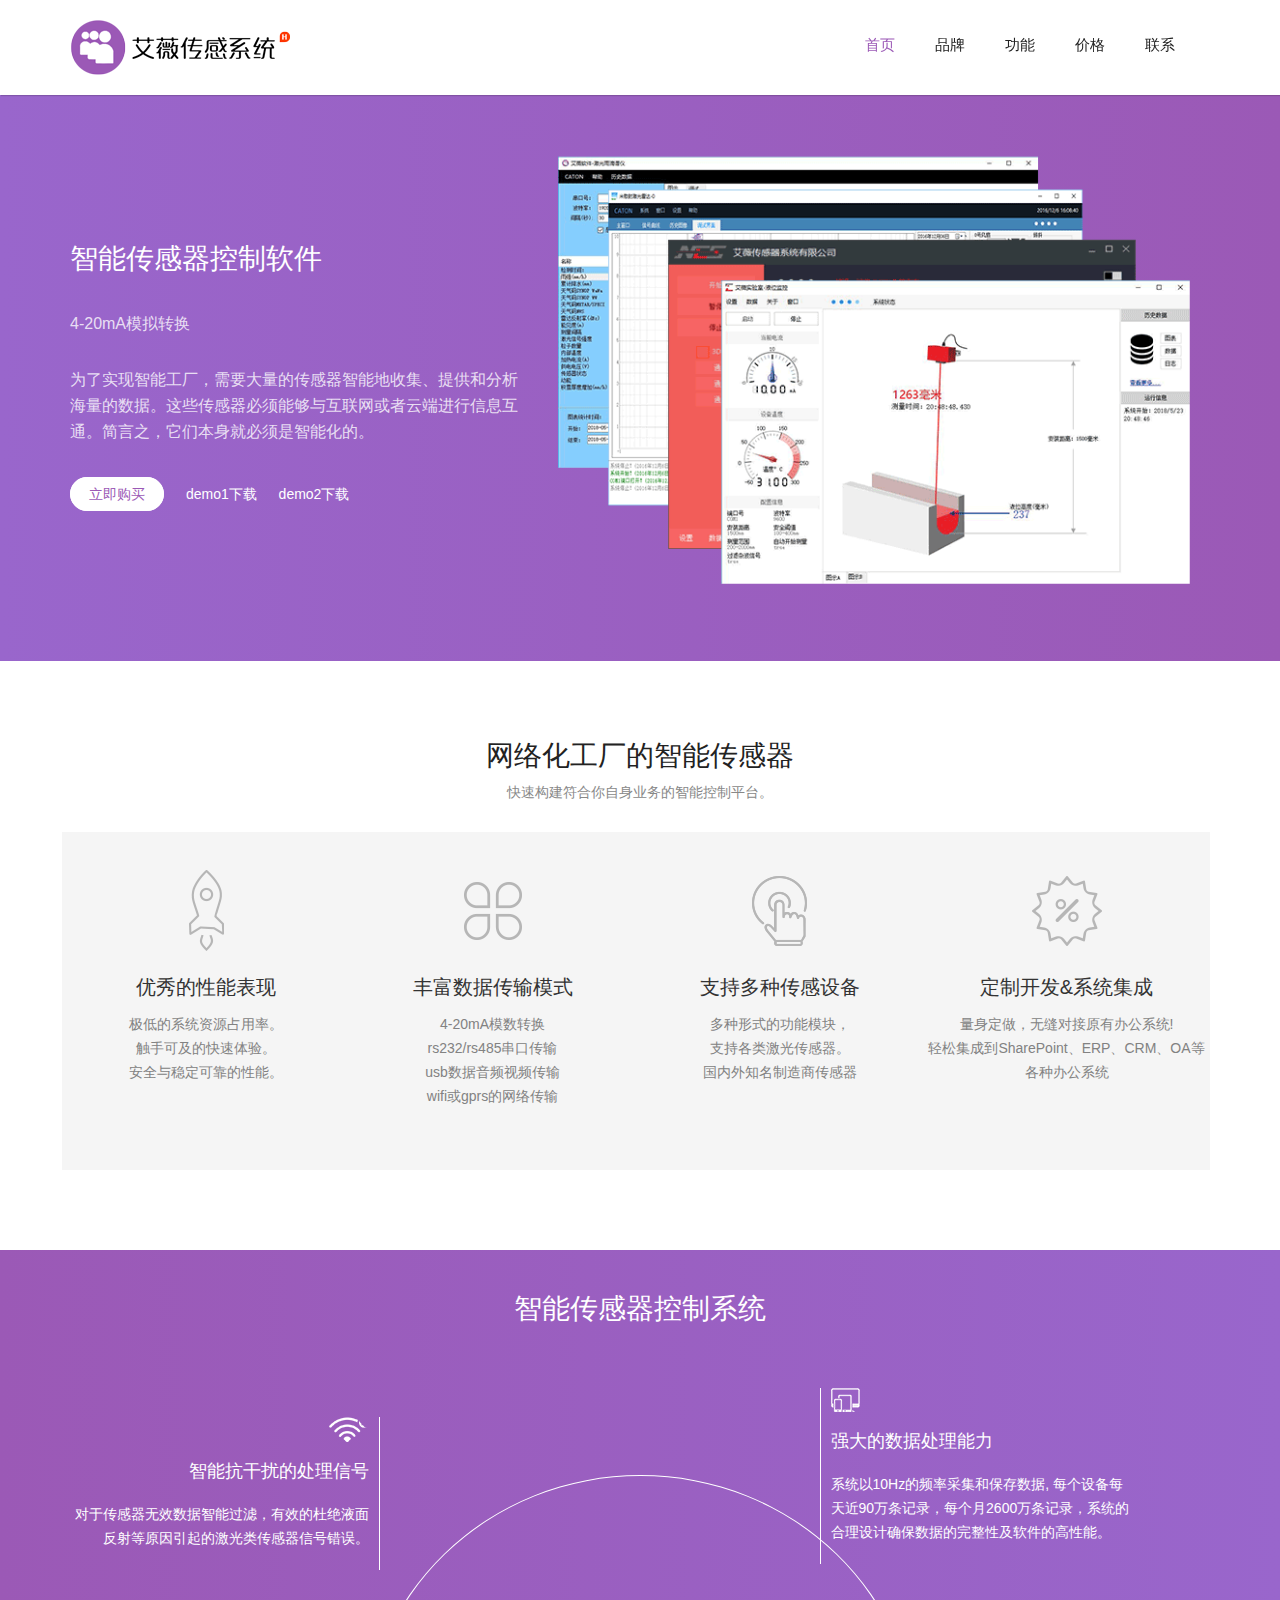
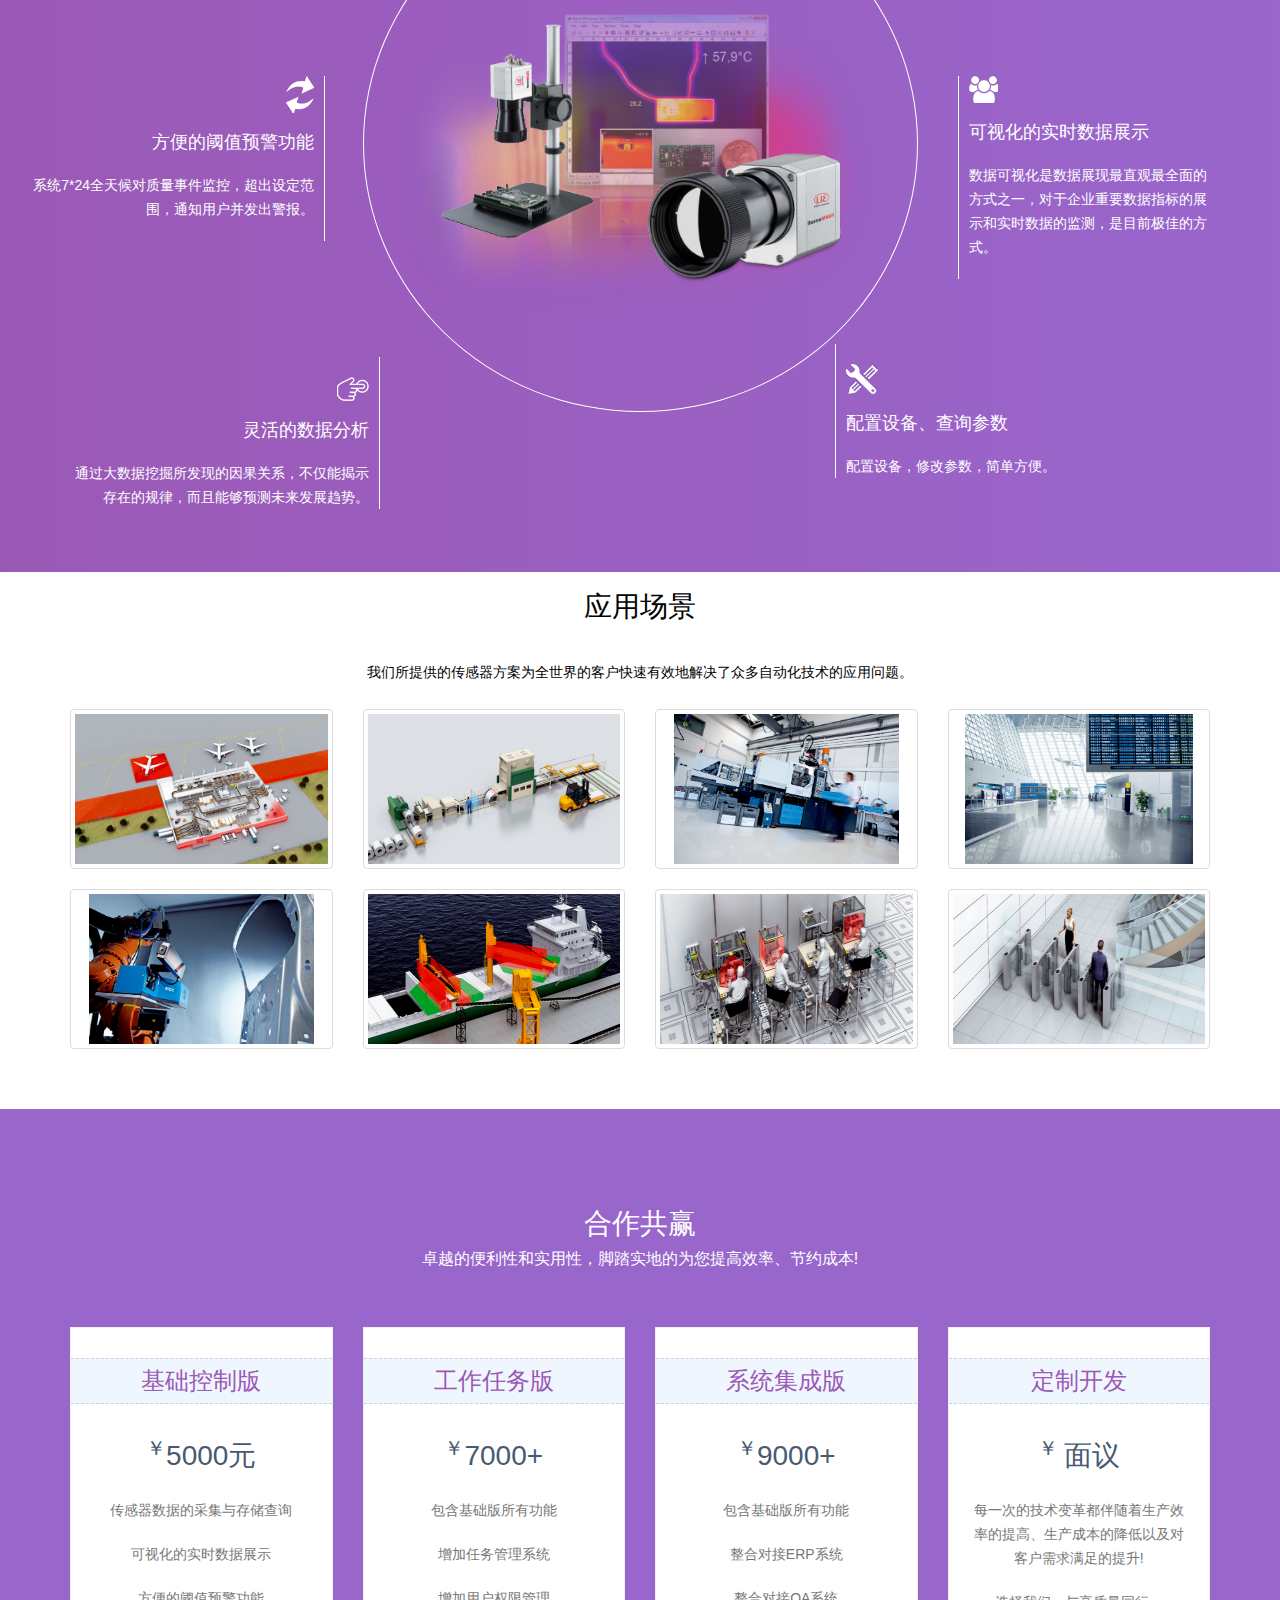
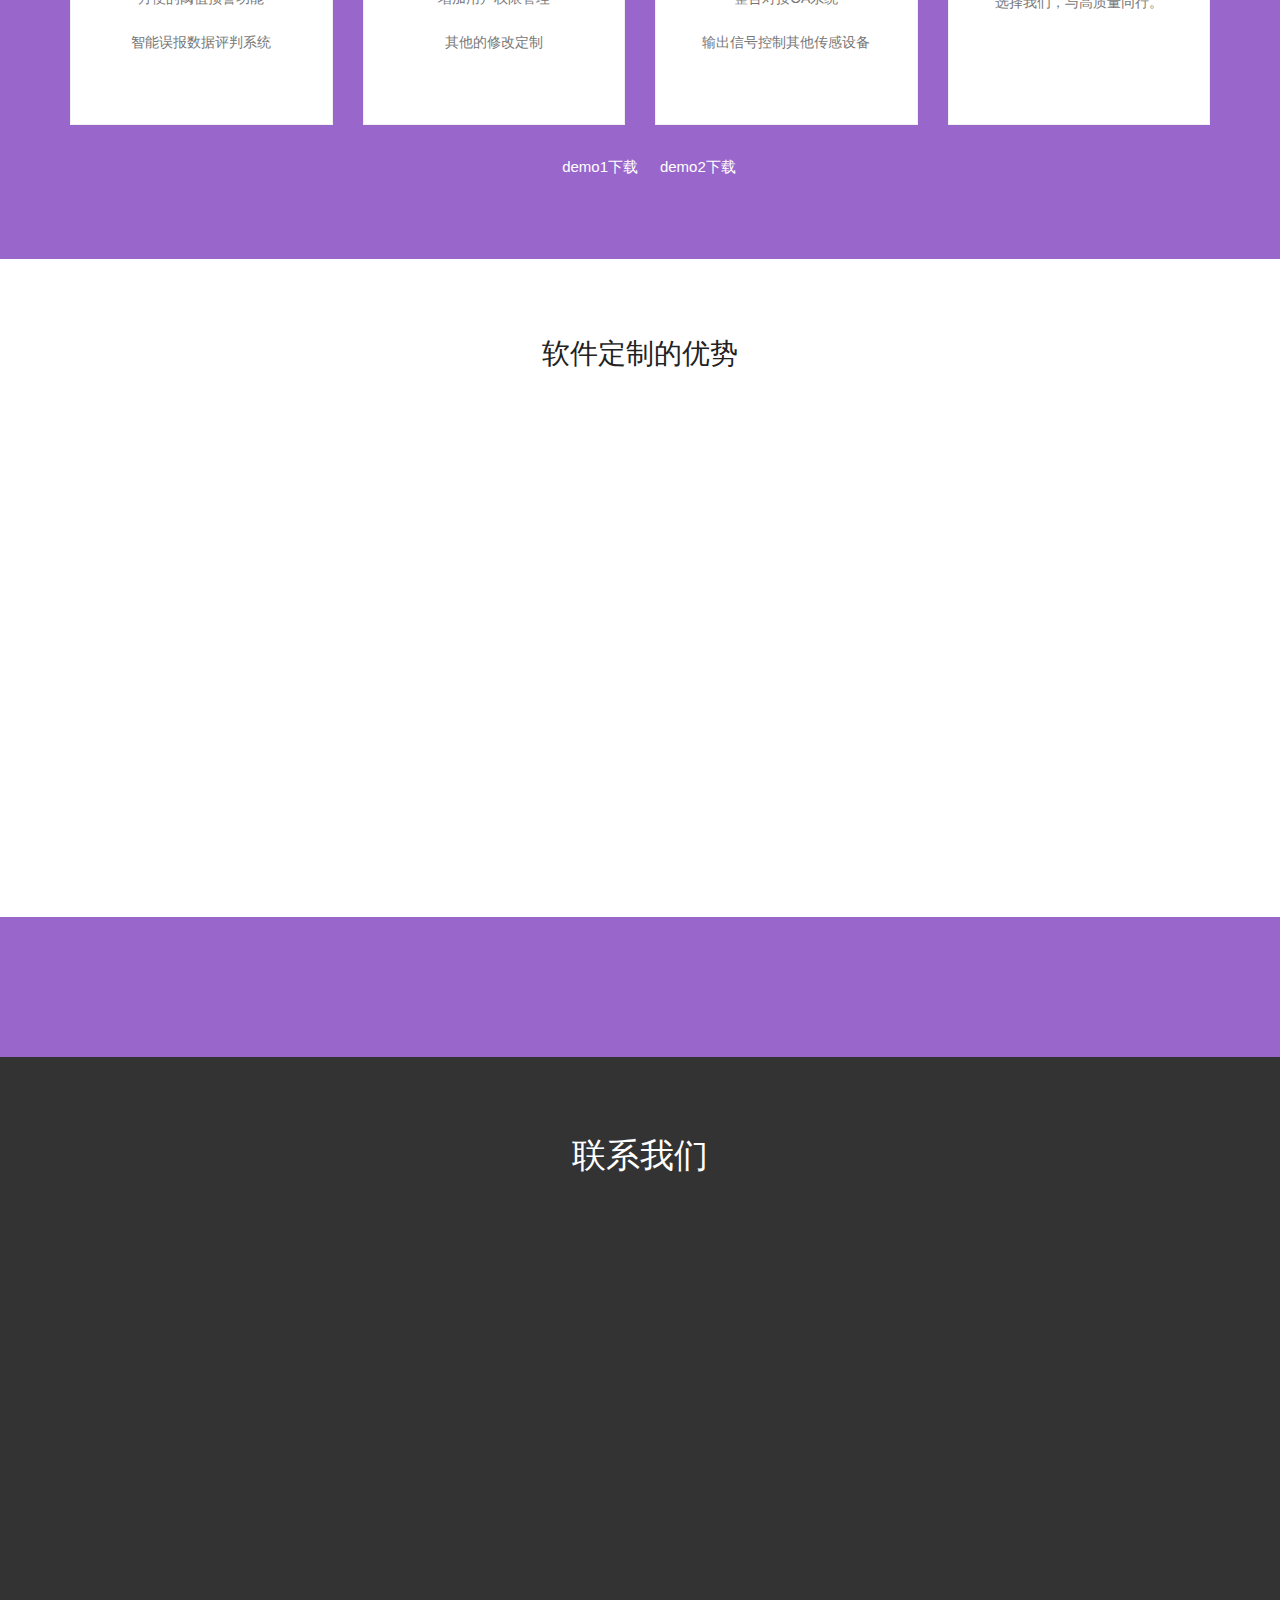
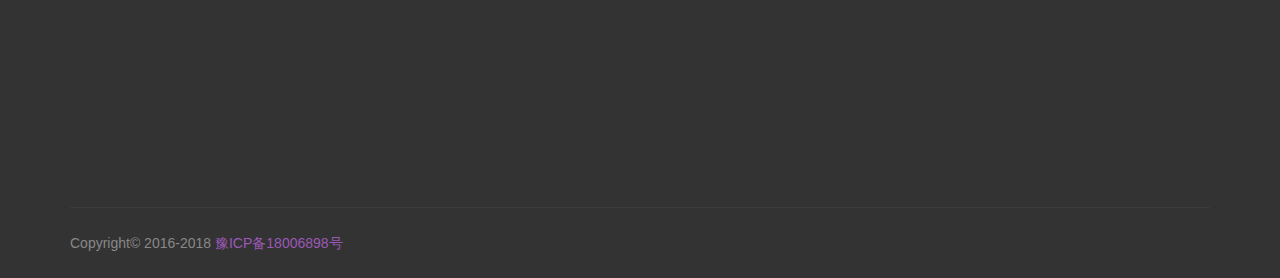
==== commit 393b3e3f: "Add files via upload" ====
--- a/index.html
+++ b/index.html
@@ -3,7 +3,7 @@
 <head>
 <meta charset="utf-8">
 <meta name="viewport" content="width=device-width, maximum-scale=1">
-<title>艾薇实验室 - 智能传感器控制系统</title>
+<title>艾薇传感系统 - 智能传感器控制系统</title>
 <meta name="keywords" content="智能传感器控制系统,艾薇实验室,激光传感器,4-20mA模拟转换,上位机软件开发,winform软件定制,传感器解决方案,定制开发,工业4.0" />
 <meta name="description" content="致力于智能工厂与传感器的整合，为祖国的工业4.0尽一份薄力。" />
 <link rel="icon" href="favicon.png" type="image/png">
@@ -61,7 +61,8 @@
 							<p>4-20mA模拟转换</p>
               <p>为了实现智能工厂，需要大量的传感器智能地收集、提供和分析海量的数据。这些传感器必须能够与互联网或者云端进行信息互通。简言之，它们本身就必须是智能化的。</p>
 							<a href="#pricing" class="read_more2">立即购买</a>
-							<a href="http://acctc.com/static/soft/ieeve.com.zip" target="_blank" style="color:#fff;padding-left:18px;">demo下载</a>
+							<a href="http://www.ieeve.com/soft/demo001.zip" target="_blank" style="color:#fff;padding-left:18px;">demo1下载</a>
+							<a href="http://www.ieeve.com/soft/demo002.zip" target="_blank" style="color:#fff;padding-left:18px;">demo2下载</a>
 						</div>
           </div>
           <div class="col-lg-7 col-sm-5">
@@ -361,7 +362,10 @@
 						</div>					
 					</div>	
 				</div><!--- END ROW -->
-				<p class="center_red">* 省时省力省心，我们为你服务。</p>
+				<p class="center_red">
+				<a href="http://www.ieeve.com/soft/demo001.zip" target="_blank" style="color:#fff;padding-left:18px;">demo1下载</a>
+				<a href="http://www.ieeve.com/soft/demo002.zip" target="_blank" style="color:#fff;padding-left:18px;">demo2下载</a>
+			</p>
 			</div><!--- END CONTAINER -->
 		</section>
 <!--Aboutus-->		
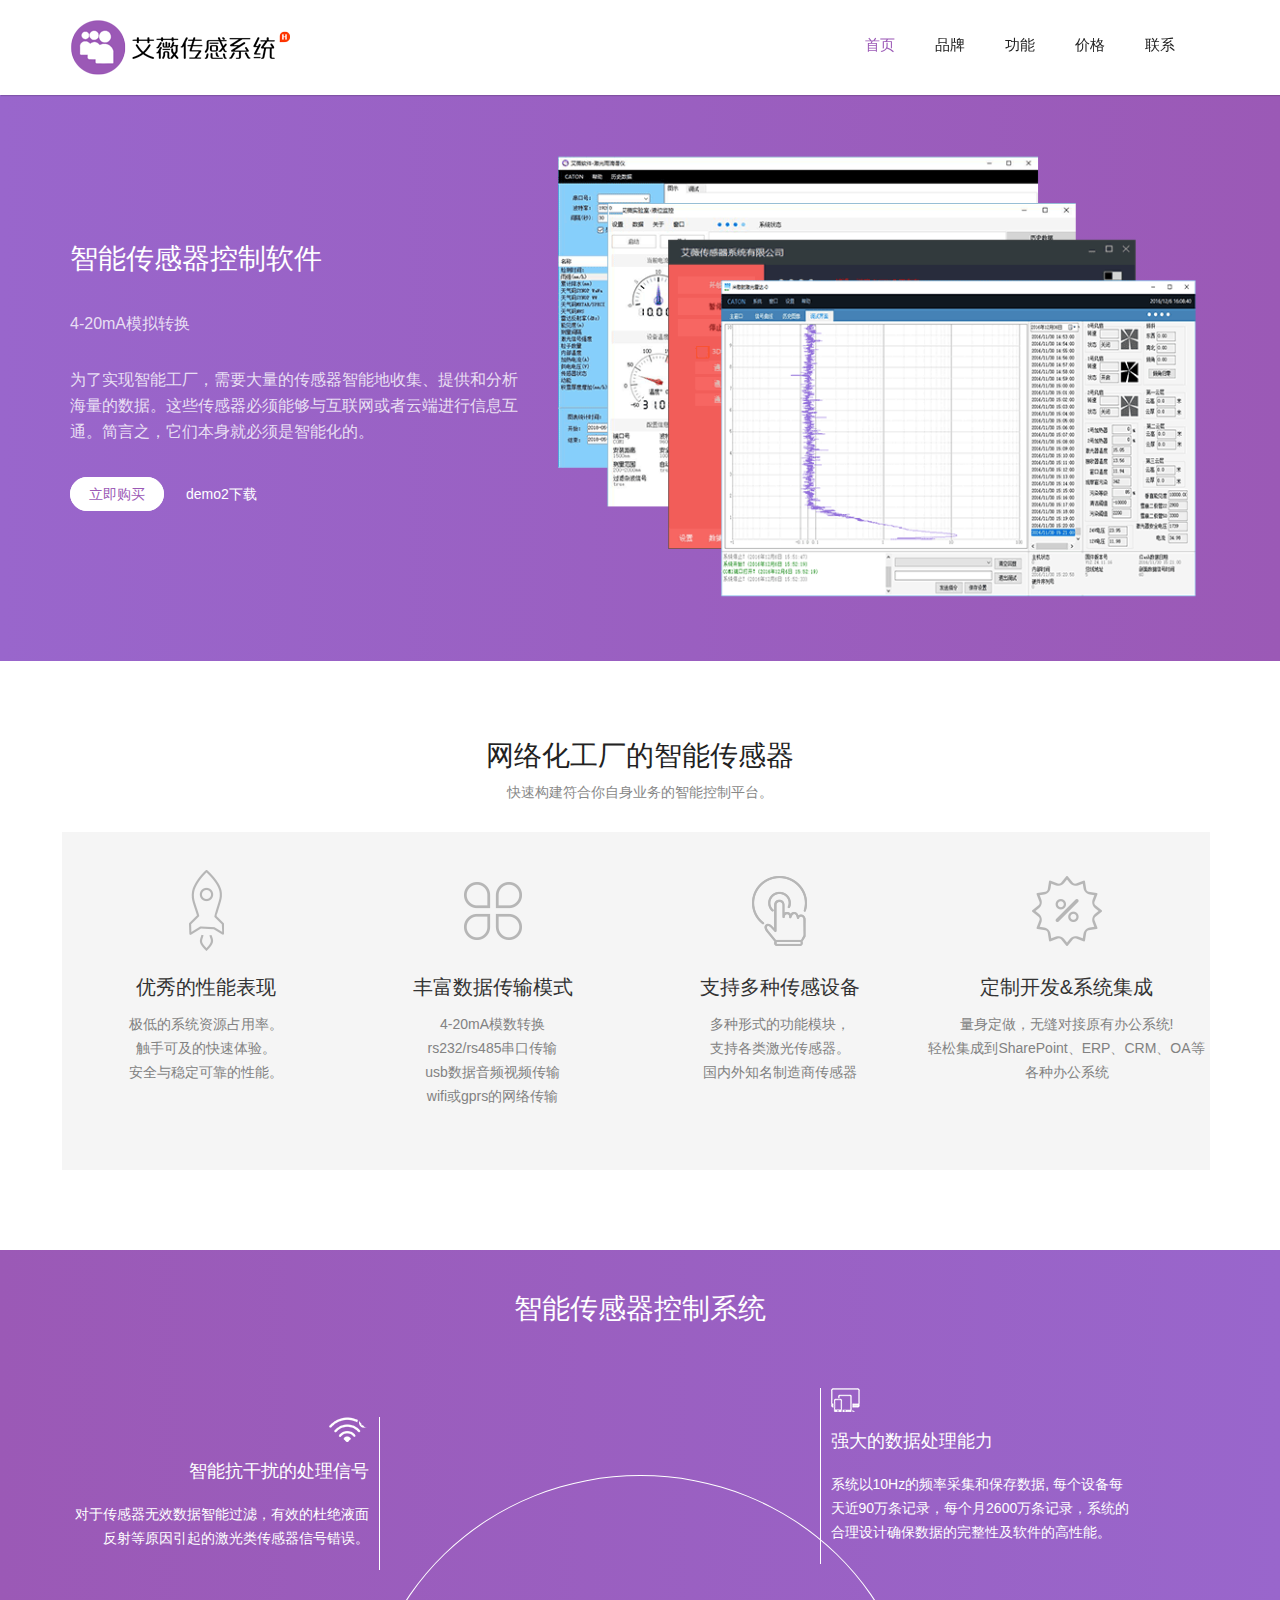
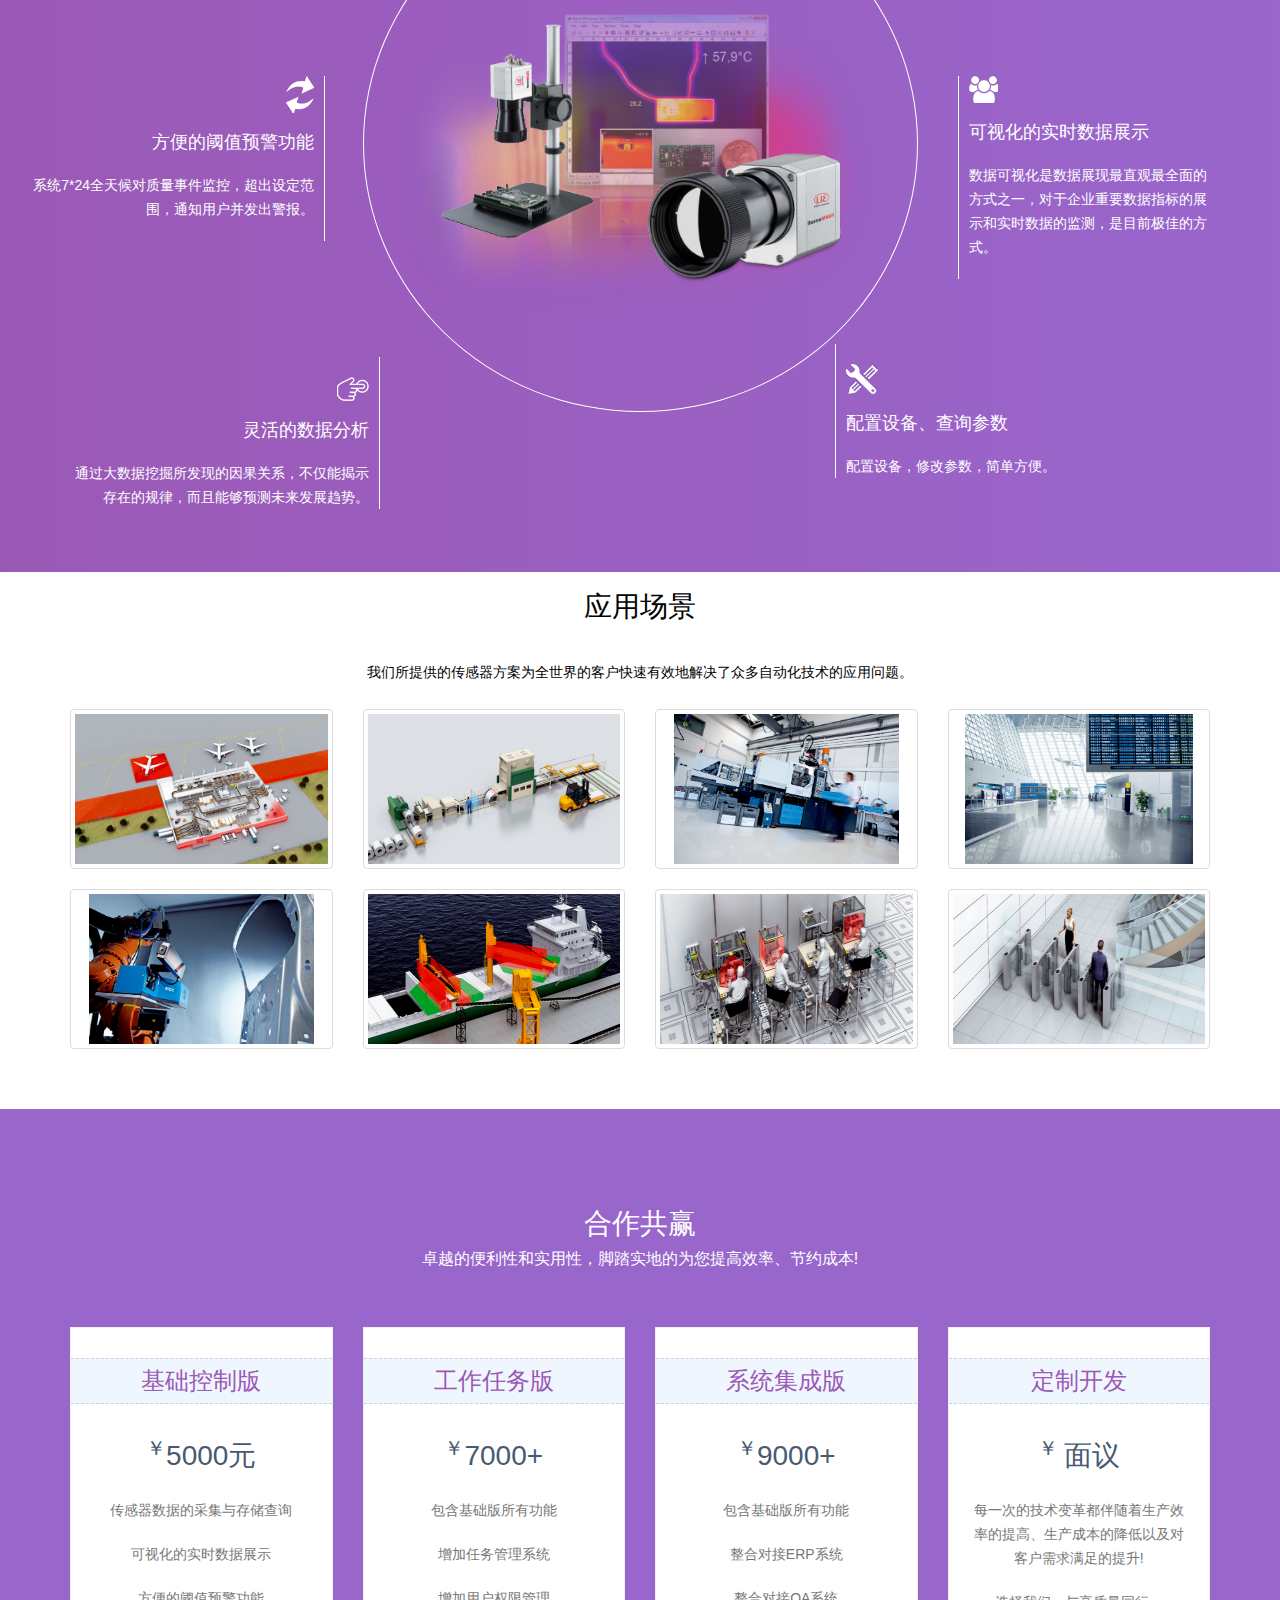
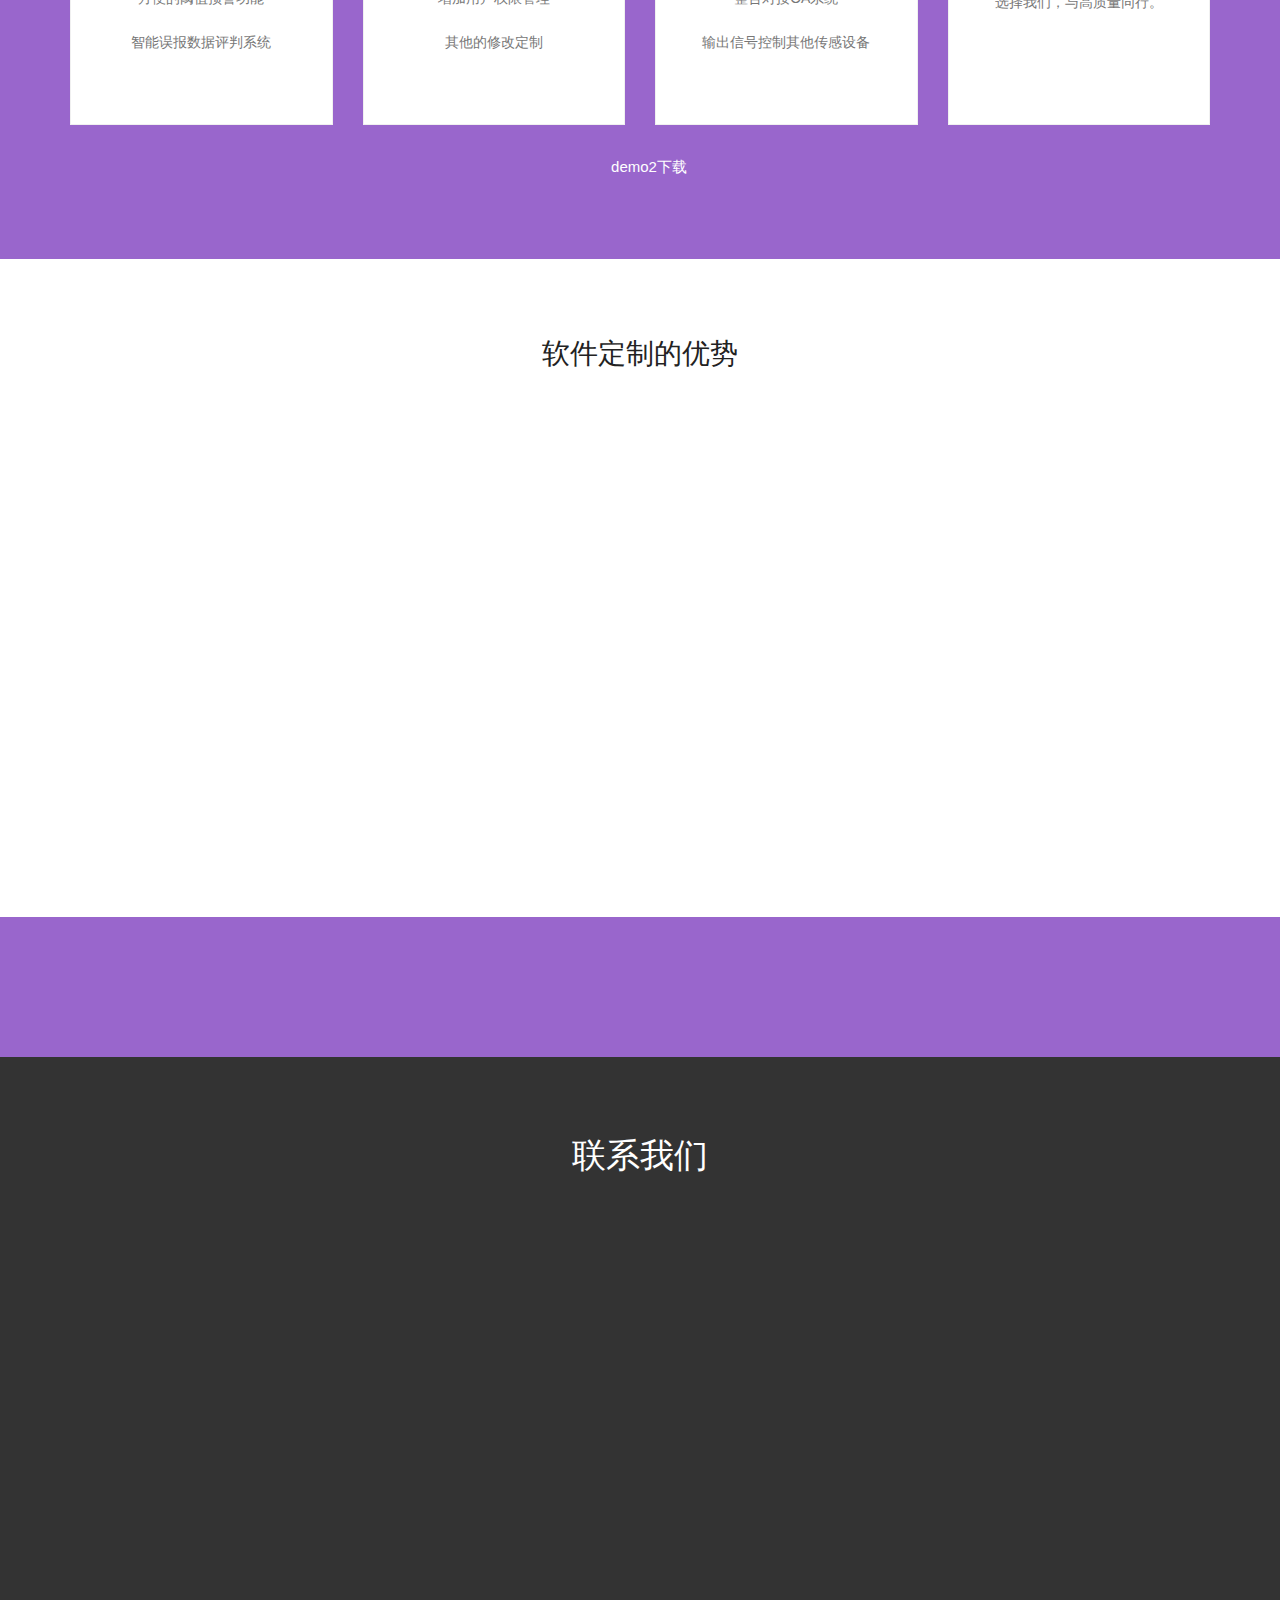
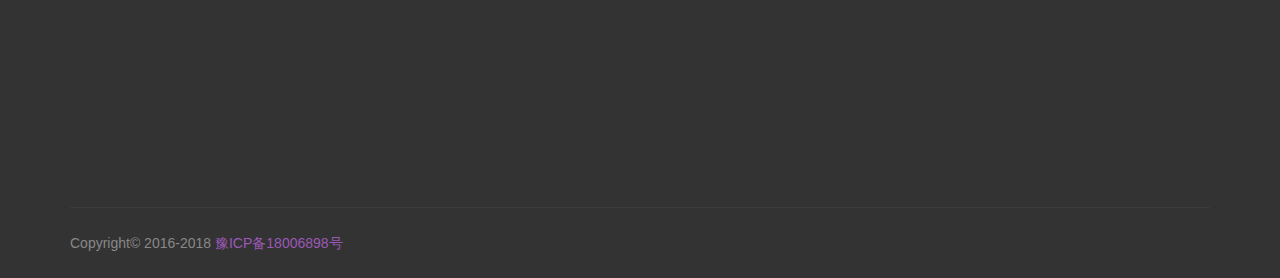
==== commit 26896bcf: "Add files via upload" ====
--- a/index.html
+++ b/index.html
@@ -61,7 +61,6 @@
 							<p>4-20mA模拟转换</p>
               <p>为了实现智能工厂，需要大量的传感器智能地收集、提供和分析海量的数据。这些传感器必须能够与互联网或者云端进行信息互通。简言之，它们本身就必须是智能化的。</p>
 							<a href="#pricing" class="read_more2">立即购买</a>
-							<a href="http://www.ieeve.com/soft/demo001.zip" target="_blank" style="color:#fff;padding-left:18px;">demo1下载</a>
 							<a href="http://www.ieeve.com/soft/demo002.zip" target="_blank" style="color:#fff;padding-left:18px;">demo2下载</a>
 						</div>
           </div>
@@ -363,7 +362,6 @@
 					</div>	
 				</div><!--- END ROW -->
 				<p class="center_red">
-				<a href="http://www.ieeve.com/soft/demo001.zip" target="_blank" style="color:#fff;padding-left:18px;">demo1下载</a>
 				<a href="http://www.ieeve.com/soft/demo002.zip" target="_blank" style="color:#fff;padding-left:18px;">demo2下载</a>
 			</p>
 			</div><!--- END CONTAINER -->
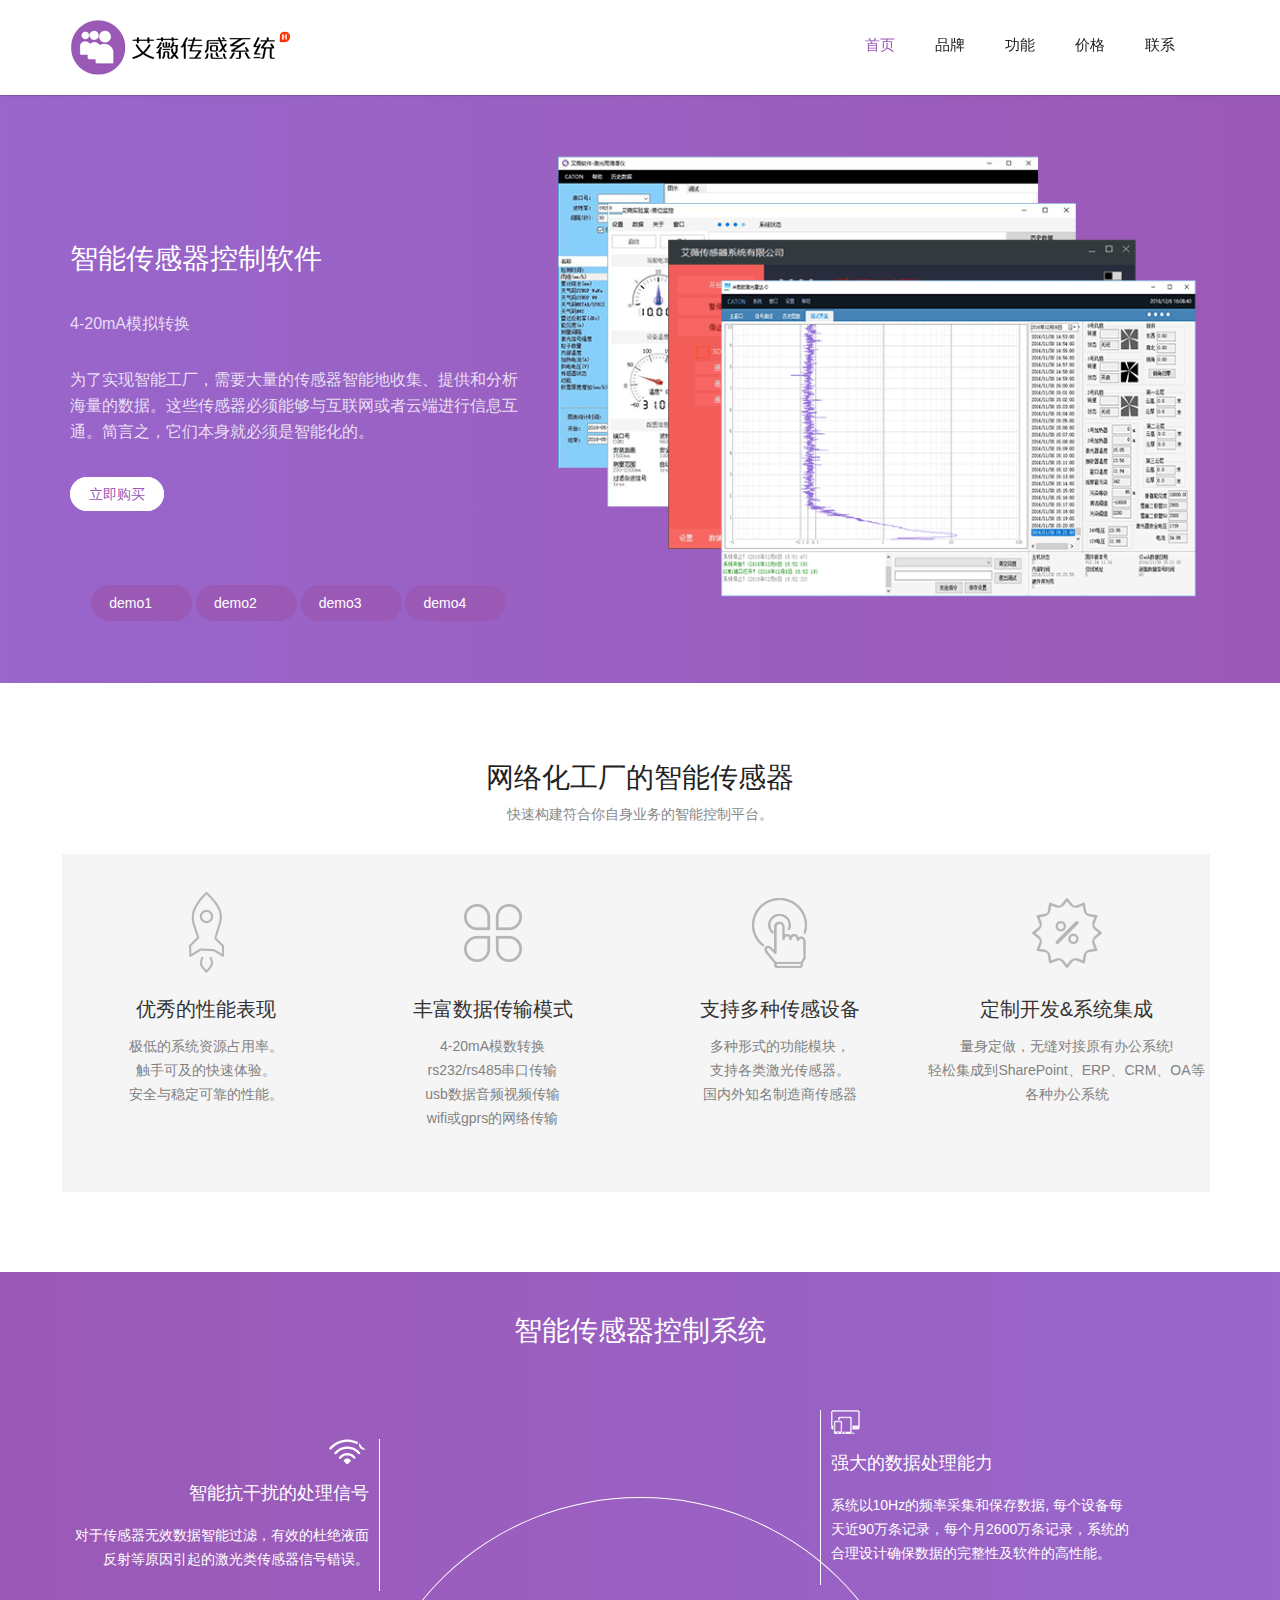
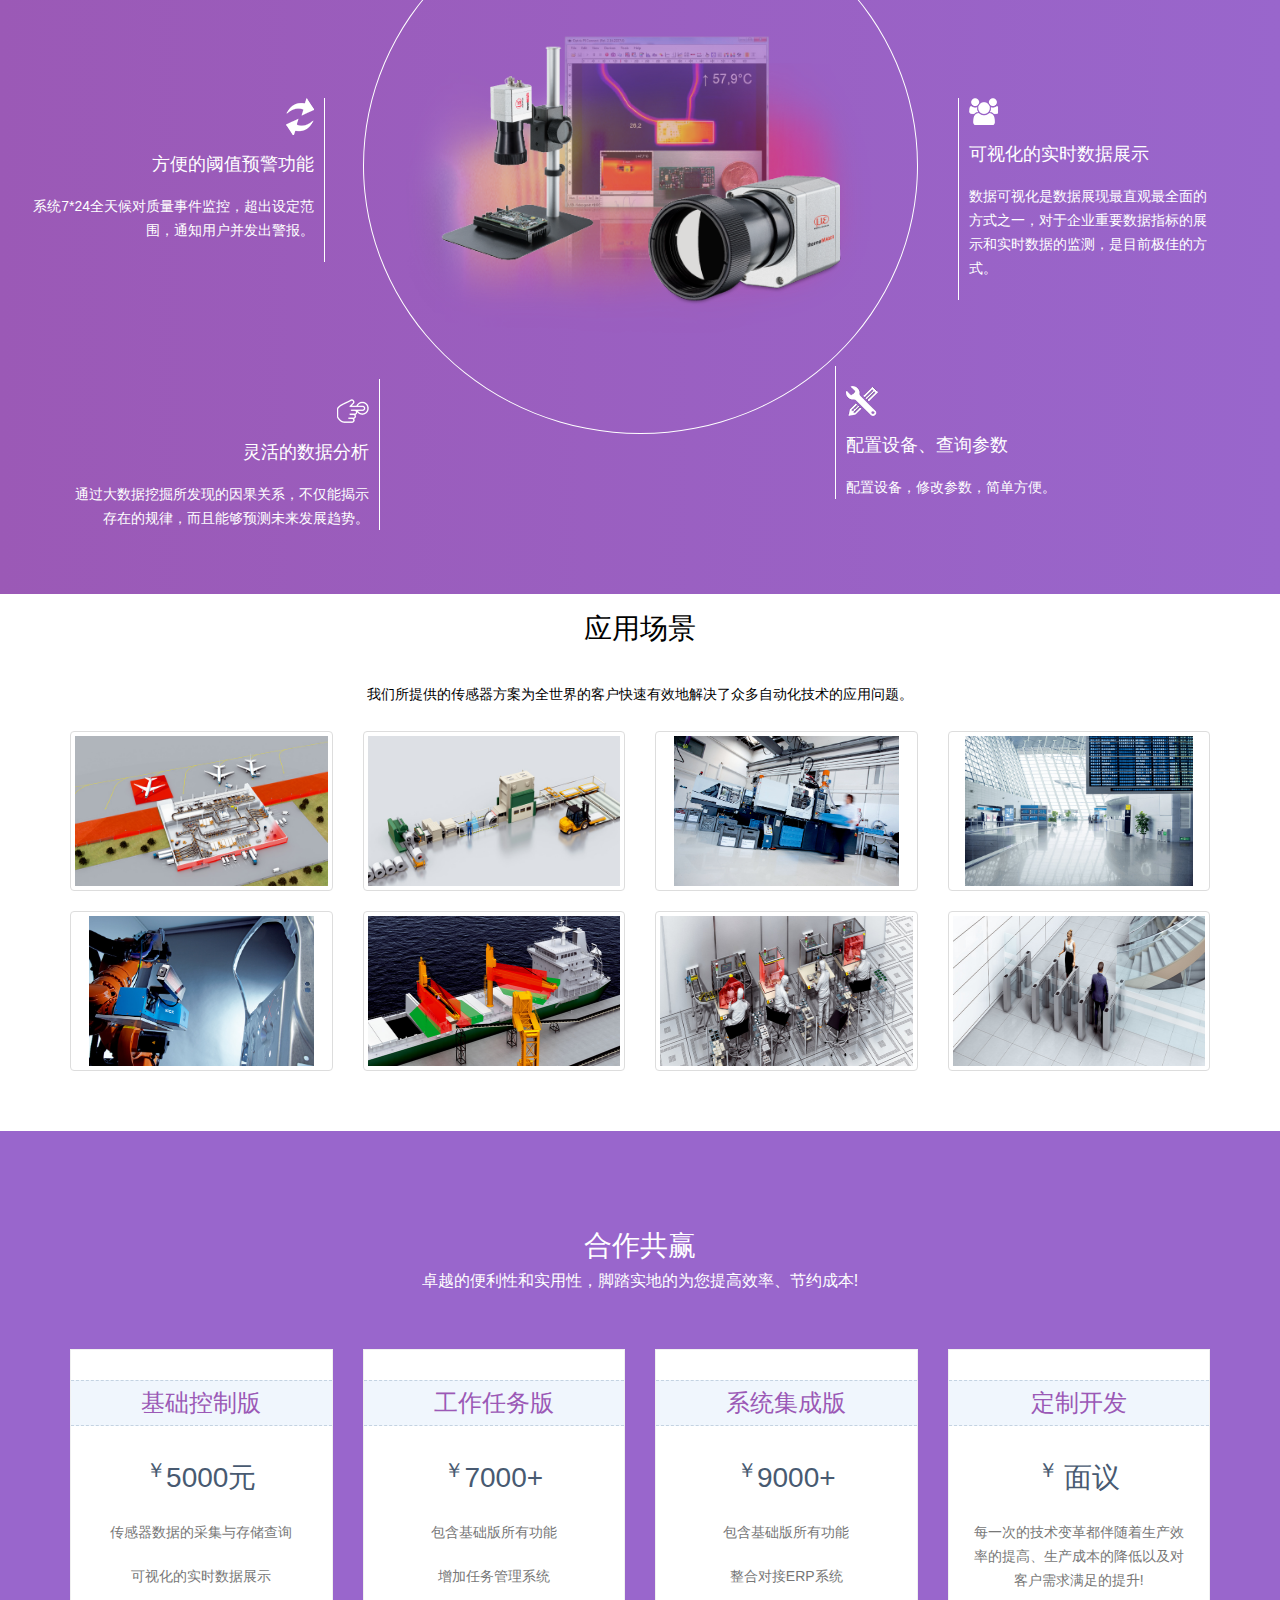
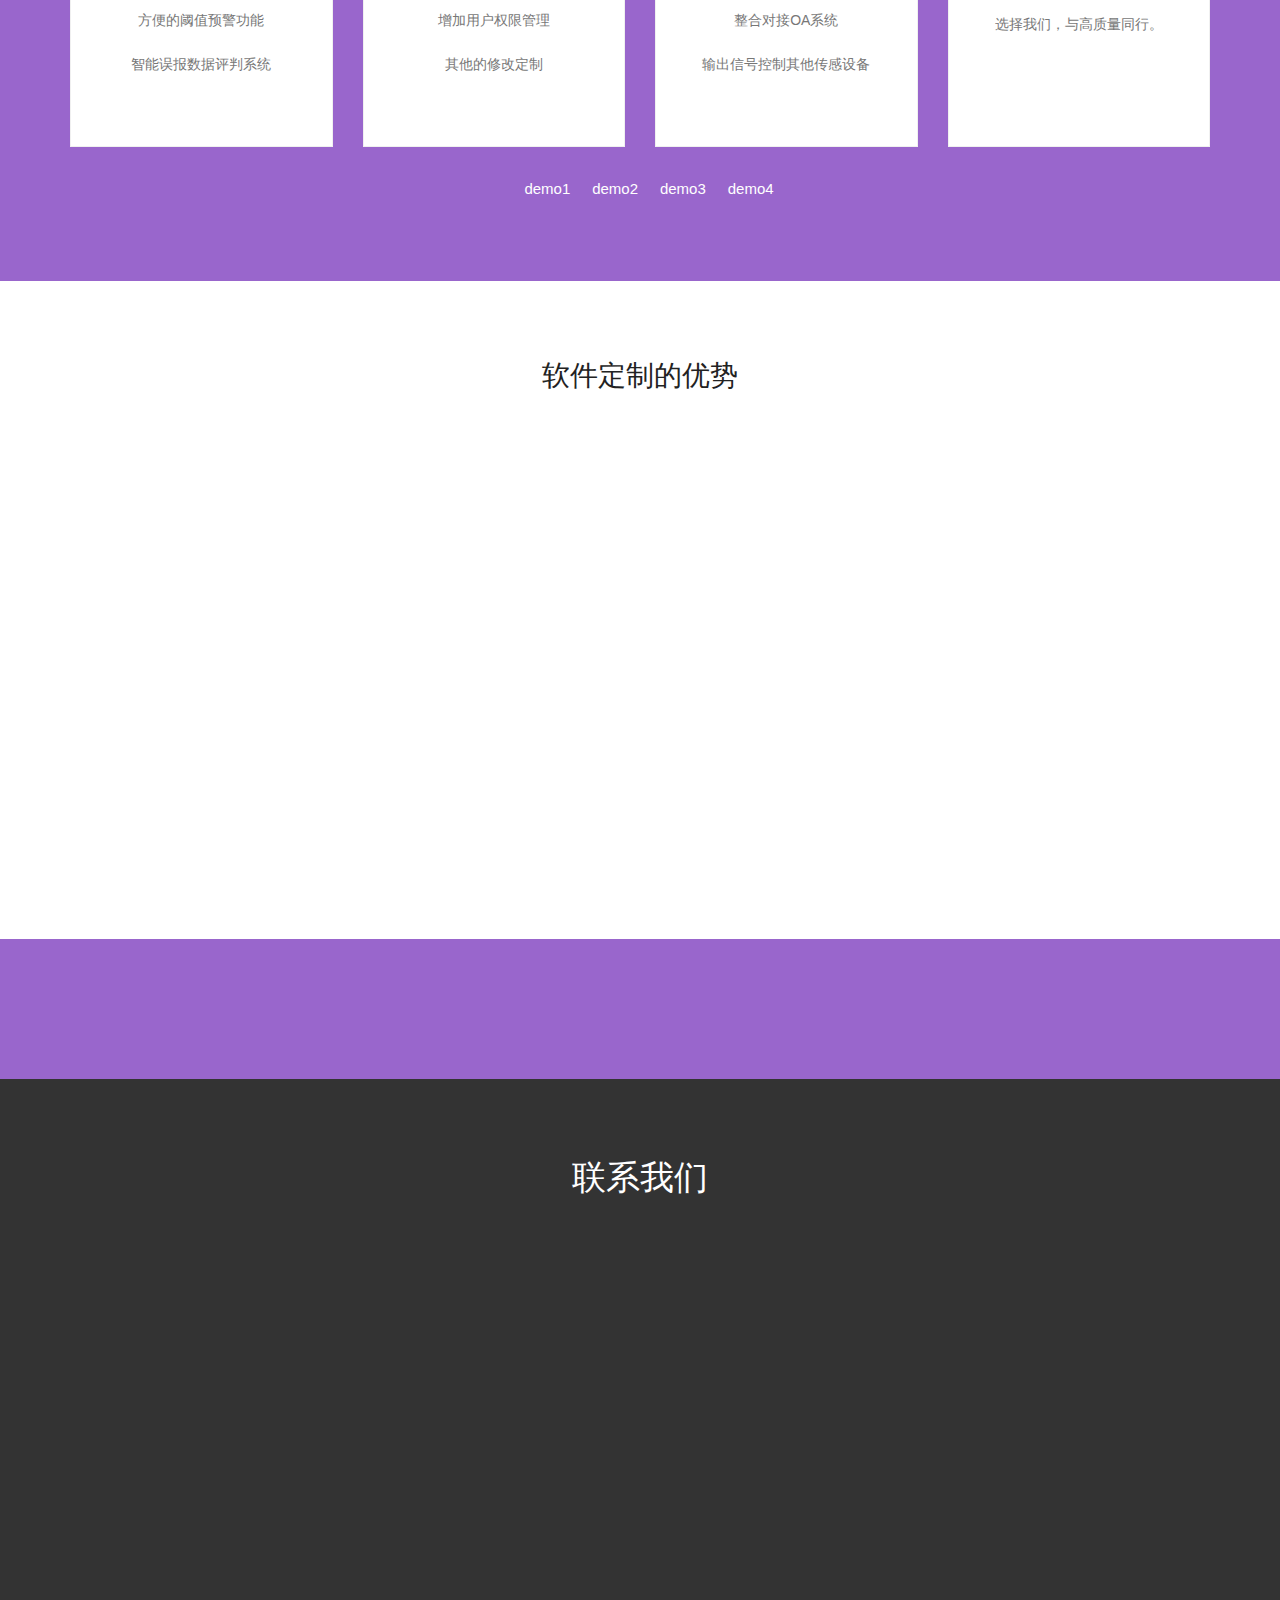
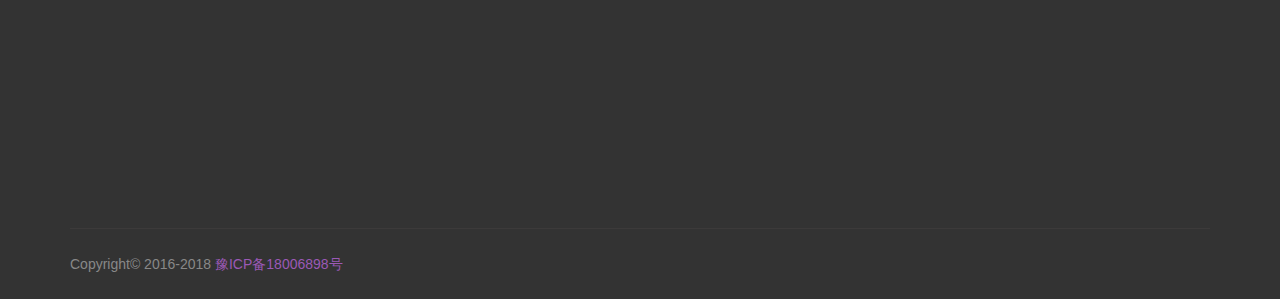
==== commit 2c969517: "Add files via upload" ====
--- a/index.html
+++ b/index.html
@@ -1,529 +1,601 @@
 <!doctype html>
 <html>
+
 <head>
-<meta charset="utf-8">
-<meta name="viewport" content="width=device-width, maximum-scale=1">
-<title>艾薇传感系统 - 智能传感器控制系统</title>
-<meta name="keywords" content="智能传感器控制系统,艾薇实验室,激光传感器,4-20mA模拟转换,上位机软件开发,winform软件定制,传感器解决方案,定制开发,工业4.0" />
-<meta name="description" content="致力于智能工厂与传感器的整合，为祖国的工业4.0尽一份薄力。" />
-<link rel="icon" href="favicon.png" type="image/png">
-<link href="css/bootstrap.min.css" rel="stylesheet" type="text/css">
-<link href="css/style.css" rel="stylesheet" type="text/css"> 
-<link href="css/font-awesome.css" rel="stylesheet" type="text/css"> 
-<link href="css/animate.css" rel="stylesheet" type="text/css"> 
-<link href="css/fancybox/jquery.fancybox.css" rel="stylesheet">  
-<link href="css/magnific-popup.css" rel="stylesheet">  
-<link href="css/gallery-1.css" rel="stylesheet">
-<link rel="stylesheet" href="css/owl.carousel.css">
-<link rel="stylesheet" href="css/owl.theme.css">
-<!--[if lt IE 9]>
+	<meta charset="utf-8">
+	<meta name="viewport" content="width=device-width, maximum-scale=1">
+	<title>艾薇传感系统 - 智能传感器控制系统</title>
+	<meta name="keywords" content="智能传感器控制系统,艾薇实验室,激光传感器,4-20mA模拟转换,上位机软件开发,winform软件定制,传感器解决方案,定制开发,工业4.0" />
+	<meta name="description" content="致力于智能工厂与传感器的整合，为祖国的工业4.0尽一份薄力。" />
+	<link rel="icon" href="favicon.png" type="image/png">
+	<link href="css/bootstrap.min.css" rel="stylesheet" type="text/css">
+	<link href="css/style.css" rel="stylesheet" type="text/css">
+	<link href="css/font-awesome.css" rel="stylesheet" type="text/css">
+	<link href="css/animate.css" rel="stylesheet" type="text/css">
+	<link href="css/fancybox/jquery.fancybox.css" rel="stylesheet">
+	<link href="css/magnific-popup.css" rel="stylesheet">
+	<link href="css/gallery-1.css" rel="stylesheet">
+	<link rel="stylesheet" href="css/owl.carousel.css">
+	<link rel="stylesheet" href="css/owl.theme.css">
+	<!--[if lt IE 9]>
     <script src="js/respond-1.1.0.min.js"></script>
     <script src="js/html5shiv.js"></script>
     <script src="js/html5element.js"></script>
 <![endif]-->
- 
+
 </head>
+
 <body>
 
-<!--Header_section-->
-<header id="header_wrapper">
-  <div class="container">
-    <div class="header_box">
-      <div class="logo"><a href="#"><img src="img/logo_ieeve.png" alt="艾薇软件实验室"></a></div>
-	  <nav class="navbar navbar-inverse" role="navigation">
-      <div class="navbar-header">
-        <button type="button" id="nav-toggle" class="navbar-toggle" data-toggle="collapse" data-target="#main-nav"> <span class="sr-only">Toggle navigation</span> <span class="icon-bar"></span> <span class="icon-bar"></span> <span class="icon-bar"></span> </button>
-        </div>
-	    <div id="main-nav" class="collapse navbar-collapse navStyle">
-			<ul class="nav navbar-nav" id="mainNav">
-			  <li class="active"><a href="#hero_section" class="scroll-link">首页</a></li>
-			  <li><a href="#aboutUs" class="scroll-link">品牌</a></li>
-			  <li><a href="#feature-section" class="scroll-link">功能</a></li>
-			  <li><a href="#pricing" class="scroll-link">价格</a></li>
-			  <li><a href="#contact" class="scroll-link">联系</a></li>
-			</ul>
-      </div>
-	 </nav>
-    </div>
-  </div>
-</header>
-<!--Header_section--> 
-
-<!--Hero_Section-->
-<section id="hero_section" class="top_cont_outer">
-  <div class="hero_wrapper">
-    <div class="container">
-      <div class="hero_section">
-        <div class="row">
-          <div class="col-lg-5 col-sm-7">
-            <div class="top_left_cont fadeInDown animated"> 
-							<h2><strong></strong>智能传感器控制软件</h2>
-							<p>4-20mA模拟转换</p>
-              <p>为了实现智能工厂，需要大量的传感器智能地收集、提供和分析海量的数据。这些传感器必须能够与互联网或者云端进行信息互通。简言之，它们本身就必须是智能化的。</p>
-							<a href="#pricing" class="read_more2">立即购买</a>
-							<a href="http://www.ieeve.com/soft/demo002.zip" target="_blank" style="color:#fff;padding-left:18px;">demo2下载</a>
-						</div>
-          </div>
-          <div class="col-lg-7 col-sm-5">
-			<img src="img/main_device.png" class="zoomIn  animated" alt="" />
-		  </div>
-        </div>
-      </div>
-    </div>
-  </div>
-</section>
-<!--Hero_Section--> 
-
-<section id="aboutUs"><!--Aboutus-->
-<div class="inner_wrapper">
-  <div class="container">
-    <h2>网络化工厂的智能传感器		</h2>
-	<div class="text-center">快速构建符合你自身业务的智能控制平台。</div>
-    <div class="inner_section">
- <div class="lightspot-box">
-        <ul>
-            <li>
-                <div class="lightspot-img01"></div>
-                <h3>优秀的性能表现</h3>
-                <p>极低的系统资源占用率。
-                    <br/>触手可及的快速体验。
-                    <br/>安全与稳定可靠的性能。
-                    <br/>
-                    <br/></p>
-            </li>
-            <li>
-                <div class="lightspot-img02"></div>
-                <h3>丰富数据传输模式</h3>
-                <p>4-20mA模数转换
-                    <br/>rs232/rs485串口传输
-                    <br/>usb数据音频视频传输
-                    <br/>wifi或gprs的网络传输
-                    <br/></p>
-            </li>
-            <li>
-                <div class="lightspot-img03"></div>
-                <h3>支持多种传感设备</h3>
-								<p>多种形式的功能模块，<br/>支持各类激光传感器。<br/>
-									国内外知名制造商传感器
-                    </p>
-            </li>
-            <li>
-                <div class="lightspot-img04"></div>
-                <h3>定制开发&系统集成</h3>
-								<p>量身定做，无缝对接原有办公系统!<br/>
-									轻松集成到SharePoint、ERP、CRM、OA等各种办公系统
-                    <br/>
-                    <br/></p>
-            </li>
-        </ul>
-    </div>
-
-      
-    </div>
-  </div> 
-  </div>
-</section>
-<!--Aboutus--> 
-
-<!-- START FEATURES SECTION -->
-<section id="feature-section" class="section-padding">
-	<div class="container">
-		<div class="row">
-			<div class="col-lg-12">
-				<div class="feature-top common-section-white-top">
-					<h2>智能传感器控制系统</h2>
-					
-				</div>
-			</div>
-		</div>
-		
-		<div class="feature-bottom">
+	<!--Header_section-->
+	<header id="header_wrapper">
+		<div class="container">
+			<div class="header_box">
+				<div class="logo">
+					<a href="#">
+						<img src="img/logo_ieeve.png" alt="艾薇软件实验室">
+					</a>
+				</div>
+				<nav class="navbar navbar-inverse" role="navigation">
+					<div class="navbar-header">
+						<button type="button" id="nav-toggle" class="navbar-toggle" data-toggle="collapse" data-target="#main-nav">
+							<span class="sr-only">Toggle navigation</span>
+							<span class="icon-bar"></span>
+							<span class="icon-bar"></span>
+							<span class="icon-bar"></span>
+						</button>
+					</div>
+					<div id="main-nav" class="collapse navbar-collapse navStyle">
+						<ul class="nav navbar-nav" id="mainNav">
+							<li class="active">
+								<a href="#hero_section" class="scroll-link">首页</a>
+							</li>
+							<li>
+								<a href="#aboutUs" class="scroll-link">品牌</a>
+							</li>
+							<li>
+								<a href="#feature-section" class="scroll-link">功能</a>
+							</li>
+							<li>
+								<a href="#pricing" class="scroll-link">价格</a>
+							</li>
+							<li>
+								<a href="#contact" class="scroll-link">联系</a>
+							</li>
+						</ul>
+					</div>
+				</nav>
+			</div>
+		</div>
+	</header>
+	<!--Header_section-->
+
+	<!--Hero_Section-->
+	<section id="hero_section" class="top_cont_outer">
+		<div class="hero_wrapper">
+			<div class="container">
+				<div class="hero_section">
+					<div class="row">
+						<div class="col-lg-5 col-sm-7">
+							<div class="top_left_cont fadeInDown animated">
+								<h2>
+									<strong></strong>智能传感器控制软件</h2>
+								<p>4-20mA模拟转换</p>
+								<p>为了实现智能工厂，需要大量的传感器智能地收集、提供和分析海量的数据。这些传感器必须能够与互联网或者云端进行信息互通。简言之，它们本身就必须是智能化的。</p>
+								<a href="#pricing" class="read_more2">立即购买</a>
+							</div>
+							<div class="join-us">
+								<a href="demo01.html" target="_blank" style="color:#fff;padding-left:18px;">demo1</a>
+								<a href="demo02.html" target="_blank" style="color:#fff;padding-left:18px;">demo2</a>
+								<a href="demo03.html" target="_blank" style="color:#fff;padding-left:18px;">demo3</a>
+								<a href="demo04.html" target="_blank" style="color:#fff;padding-left:18px;">demo4</a>
+							</div>
+						</div>
+						<div class="col-lg-7 col-sm-5">
+							<img src="img/main_device.png" class="zoomIn  animated" alt="" />
+						</div>
+					</div>
+				</div>
+			</div>
+		</div>
+	</section>
+	<!--Hero_Section-->
+
+	<section id="aboutUs">
+		<!--Aboutus-->
+		<div class="inner_wrapper">
+			<div class="container">
+				<h2>网络化工厂的智能传感器 </h2>
+				<div class="text-center">快速构建符合你自身业务的智能控制平台。</div>
+				<div class="inner_section">
+					<div class="lightspot-box">
+						<ul>
+							<li>
+								<div class="lightspot-img01"></div>
+								<h3>优秀的性能表现</h3>
+								<p>极低的系统资源占用率。
+									<br/>触手可及的快速体验。
+									<br/>安全与稳定可靠的性能。
+									<br/>
+									<br/>
+								</p>
+							</li>
+							<li>
+								<div class="lightspot-img02"></div>
+								<h3>丰富数据传输模式</h3>
+								<p>4-20mA模数转换
+									<br/>rs232/rs485串口传输
+									<br/>usb数据音频视频传输
+									<br/>wifi或gprs的网络传输
+									<br/>
+								</p>
+							</li>
+							<li>
+								<div class="lightspot-img03"></div>
+								<h3>支持多种传感设备</h3>
+								<p>多种形式的功能模块，
+									<br/>支持各类激光传感器。
+									<br/> 国内外知名制造商传感器
+								</p>
+							</li>
+							<li>
+								<div class="lightspot-img04"></div>
+								<h3>定制开发&系统集成</h3>
+								<p>量身定做，无缝对接原有办公系统!
+									<br/> 轻松集成到SharePoint、ERP、CRM、OA等各种办公系统
+									<br/>
+									<br/>
+								</p>
+							</li>
+						</ul>
+					</div>
+
+
+				</div>
+			</div>
+		</div>
+	</section>
+	<!--Aboutus-->
+
+	<!-- START FEATURES SECTION -->
+	<section id="feature-section" class="section-padding">
+		<div class="container">
 			<div class="row">
-				<!-- feature left start -->
-				<div class="col-lg-3 col-md-4">
-					<div class="row">
-						<!-- feature left-top -->
+				<div class="col-lg-12">
+					<div class="feature-top common-section-white-top">
+						<h2>智能传感器控制系统</h2>
+
+					</div>
+				</div>
+			</div>
+
+			<div class="feature-bottom">
+				<div class="row">
+					<!-- feature left start -->
+					<div class="col-lg-3 col-md-4">
+						<div class="row">
+							<!-- feature left-top -->
+							<div class="col-lg-12 col-md-12 col-sm-6">
+								<div class="feature-left-top feature-multi-left">
+									<img src="img/wifi.png" alt="wifi" />
+									<h4>智能抗干扰的处理信号</h4>
+									<p>对于传感器无效数据智能过滤，有效的杜绝液面反射等原因引起的激光类传感器信号错误。</p>
+								</div>
+							</div>
+							<!-- feature left-middle -->
+							<div class="col-lg-12 col-md-12 col-sm-6">
+								<div class="feature-left-middle feature-multi-left">
+									<img src="img/refresh.png" alt="refresh" />
+									<h4>方便的阈值预警功能</h4>
+									<p>系统7*24全天候对质量事件监控，超出设定范围，通知用户并发出警报。</p>
+								</div>
+							</div>
+							<!-- feature left-bottom -->
+							<div class="col-lg-12 col-md-12 col-sm-6">
+								<div class="feature-left-bottom feature-multi-left tab-hide">
+									<img src="img/touch.png" alt="touch" />
+									<h4>灵活的数据分析</h4>
+									<p>通过大数据挖掘所发现的因果关系，不仅能揭示存在的规律，而且能够预测未来发展趋势。</p>
+								</div>
+							</div>
+						</div>
+					</div>
+
+					<!-- feature middle start -->
+					<div class="col-lg-6 col-md-4">
+						<div class="feature-middle">
+							<img src="img/thermoIMAGER.png" alt="feature-img" class="img-responsive" />
+						</div>
+					</div>
+
+					<!-- feature right start -->
+
+					<div class="col-lg-3 col-md-4">
+						<!-- feature right-top -->
+						<div class="row">
+							<div class="col-lg-12 col-md-12 col-sm-6">
+								<div class="feature-right-top feature-multi-right tab-hide">
+									<img src="img/responsive.png" alt="responsive" />
+									<h4>强大的数据处理能力</h4>
+									<p>系统以10Hz的频率采集和保存数据, 每个设备每天近90万条记录，每个月2600万条记录，系统的合理设计确保数据的完整性及软件的高性能。</p>
+								</div>
+							</div>
+						</div>
+						<!-- feature right-middle -->
 						<div class="col-lg-12 col-md-12 col-sm-6">
-							<div class="feature-left-top feature-multi-left">
-								<img src="img/wifi.png" alt="wifi" />
-								<h4>智能抗干扰的处理信号</h4>
-								<p>对于传感器无效数据智能过滤，有效的杜绝液面反射等原因引起的激光类传感器信号错误。</p>
-							</div>
-						</div>
-						<!-- feature left-middle -->
+							<div class="feature-right-middle feature-multi-right">
+								<img src="img/users.png" alt="users" />
+								<h4>可视化的实时数据展示</h4>
+								<p>数据可视化是数据展现最直观最全面的方式之一，对于企业重要数据指标的展示和实时数据的监测，是目前极佳的方式。</p>
+							</div>
+						</div>
+						<!-- feature right-bottom -->
 						<div class="col-lg-12 col-md-12 col-sm-6">
-							<div class="feature-left-middle feature-multi-left">
-								<img src="img/refresh.png" alt="refresh" />
-								<h4>方便的阈值预警功能</h4>
-								<p>系统7*24全天候对质量事件监控，超出设定范围，通知用户并发出警报。</p>
-							</div>
-						</div>
-						<!-- feature left-bottom -->
-						<div class="col-lg-12 col-md-12 col-sm-6">
-							<div class="feature-left-bottom feature-multi-left tab-hide">
-								<img src="img/touch.png" alt="touch" />
-								<h4>灵活的数据分析</h4>
-								<p>通过大数据挖掘所发现的因果关系，不仅能揭示存在的规律，而且能够预测未来发展趋势。</p>
-							</div>
-						</div>
-					</div>
-				</div>
-				
-				<!-- feature middle start -->
-				<div class="col-lg-6 col-md-4">
-					<div class="feature-middle">
-						<img src="img/thermoIMAGER.png" alt="feature-img" class="img-responsive" />
-					</div>
-				</div>
-				
-				<!-- feature right start -->
-				
-				<div class="col-lg-3 col-md-4">
-					<!-- feature right-top -->
-					<div class="row">
-						<div class="col-lg-12 col-md-12 col-sm-6">
-							<div class="feature-right-top feature-multi-right tab-hide">
-								<img src="img/responsive.png" alt="responsive" />
-								<h4>强大的数据处理能力</h4>
-								<p>系统以10Hz的频率采集和保存数据, 每个设备每天近90万条记录，每个月2600万条记录，系统的合理设计确保数据的完整性及软件的高性能。</p>
-							</div>
-						</div>
-					</div>
-					<!-- feature right-middle --> 
-					<div class="col-lg-12 col-md-12 col-sm-6">
-						<div class="feature-right-middle feature-multi-right">
-							<img src="img/users.png" alt="users" />
-							<h4>可视化的实时数据展示</h4>
-							<p>数据可视化是数据展现最直观最全面的方式之一，对于企业重要数据指标的展示和实时数据的监测，是目前极佳的方式。</p>
-						</div>
-					</div>
-					<!-- feature right-bottom -->
-					<div class="col-lg-12 col-md-12 col-sm-6">
-						<div class="feature-right-bottom feature-multi-right">
-							<img src="img/setting.png" alt="setting" />
-							<h4>配置设备、查询参数</h4>
-							<p>配置设备，修改参数，简单方便。</p>
-						</div>
-					</div>
-				</div>
-			</div>
-		</div>
-	</div>
-</section>
-<!-- / END FEATURES SECTION -->
-<!-- START SCREENSHOTS SECTION -->
-<section id="screenshots-section" class="section-padding">
-	<div class="container screenshot text-center">
-		<div class="row">
-			<div class="col-lg-12">
-				<div class="screenshots-top common-section-blue-top">
-					<h2>应用场景</h2>
-					<p>我们所提供的传感器方案为全世界的客户快速有效地解决了众多自动化技术的应用问题。</p>
-				</div>
-			</div>
-		</div>
-		<div class="row">
-			<div class="col-sm-6 col-md-3">
+							<div class="feature-right-bottom feature-multi-right">
+								<img src="img/setting.png" alt="setting" />
+								<h4>配置设备、查询参数</h4>
+								<p>配置设备，修改参数，简单方便。</p>
+							</div>
+						</div>
+					</div>
+				</div>
+			</div>
+		</div>
+	</section>
+	<!-- / END FEATURES SECTION -->
+	<!-- START SCREENSHOTS SECTION -->
+	<section id="screenshots-section" class="section-padding">
+		<div class="container screenshot text-center">
+			<div class="row">
+				<div class="col-lg-12">
+					<div class="screenshots-top common-section-blue-top">
+						<h2>应用场景</h2>
+						<p>我们所提供的传感器方案为全世界的客户快速有效地解决了众多自动化技术的应用问题。</p>
+					</div>
+				</div>
+			</div>
+			<div class="row">
+				<div class="col-sm-6 col-md-3">
 					<a href="img/scene/IM0044868.jpg" class="thumbnail">
-							<img style="height: 150px;" src="img/scene/IM0044868.jpg"
-									 alt="聚焦第四次工业革命">
-					</a>
-			</div>
-			<div class="col-sm-6 col-md-3">
+						<img style="height: 150px;" src="img/scene/IM0044868.jpg" alt="聚焦第四次工业革命">
+					</a>
+				</div>
+				<div class="col-sm-6 col-md-3">
 					<a href="img/scene/IM0046557.jpg" class="thumbnail">
-							<img style="height: 150px;" src="img/scene/IM0046557.jpg"
-									 alt="聚焦第四次工业革命">
-					</a>
-			</div>
-			<div class="col-sm-6 col-md-3">
+						<img style="height: 150px;" src="img/scene/IM0046557.jpg" alt="聚焦第四次工业革命">
+					</a>
+				</div>
+				<div class="col-sm-6 col-md-3">
 					<a href="img/scene/IM0053420.jpg" class="thumbnail">
-							<img style="height: 150px;" src="img/scene/IM0053420.jpg"
-									 alt="聚焦第四次工业革命">
-					</a>
-			</div>
-			<div class="col-sm-6 col-md-3">
+						<img style="height: 150px;" src="img/scene/IM0053420.jpg" alt="聚焦第四次工业革命">
+					</a>
+				</div>
+				<div class="col-sm-6 col-md-3">
 					<a href="img/scene/IM0053591.jpg" class="thumbnail">
-							<img style="height: 150px;" src="img/scene/IM0053591.jpg"
-									 alt="聚焦第四次工业革命">
-					</a>
-			</div>
-	</div>
-	<div class="row">
-		<div class="col-sm-6 col-md-3">
-				<a href="img/scene/IM0054672.jpg" class="thumbnail">
-						<img style="height: 150px;" src="img/scene/IM0054672.jpg"
-								 alt="聚焦第四次工业革命">
-				</a>
-		</div>
-		<div class="col-sm-6 col-md-3">
-				<a href="img/scene/IM0058844.jpg" class="thumbnail">
-						<img style="height: 150px;" src="img/scene/IM0058844.jpg"
-								 alt="聚焦第四次工业革命">
-				</a>
-		</div>
-		<div class="col-sm-6 col-md-3">
-				<a href="img/scene/IM0065085.jpg" class="thumbnail">
-						<img style="height: 150px;" src="img/scene/IM0065085.jpg"
-								 alt="聚焦第四次工业革命">
-				</a>
-		</div>
-		<div class="col-sm-6 col-md-3">
-				<a href="img/scene/IM0073026.jpg" class="thumbnail">
-						<img style="height: 150px;" src="img/scene/IM0073026.jpg"
-								 alt="聚焦第四次工业革命">
-				</a>
-		</div>
-</div>
-<div><br/><br/></div>
-	</div>
-</section>
-<!-- / END SCREENSHOTS SECTION -->
-
-<section id="pricing" class="pricing-container page_section">
-			<div class="container">
-			    <h2>合作共赢</h2>
-    <h6>卓越的便利性和实用性，脚踏实地的为您提高效率、节约成本!</h6>
-				<div class="row"> 				
-					<div class="col-md-3 col-sm-3 col-xs-12">
-						<div class="pricing">
-							<div class="pricing-title">
-								<p>基础控制版</p>
-							</div>
-							<div class="pricing-price">
-								<p><sup>￥</sup>5000元 </p>
-							</div>
-							<div class="pricing-features">
+						<img style="height: 150px;" src="img/scene/IM0053591.jpg" alt="聚焦第四次工业革命">
+					</a>
+				</div>
+			</div>
+			<div class="row">
+				<div class="col-sm-6 col-md-3">
+					<a href="img/scene/IM0054672.jpg" class="thumbnail">
+						<img style="height: 150px;" src="img/scene/IM0054672.jpg" alt="聚焦第四次工业革命">
+					</a>
+				</div>
+				<div class="col-sm-6 col-md-3">
+					<a href="img/scene/IM0058844.jpg" class="thumbnail">
+						<img style="height: 150px;" src="img/scene/IM0058844.jpg" alt="聚焦第四次工业革命">
+					</a>
+				</div>
+				<div class="col-sm-6 col-md-3">
+					<a href="img/scene/IM0065085.jpg" class="thumbnail">
+						<img style="height: 150px;" src="img/scene/IM0065085.jpg" alt="聚焦第四次工业革命">
+					</a>
+				</div>
+				<div class="col-sm-6 col-md-3">
+					<a href="img/scene/IM0073026.jpg" class="thumbnail">
+						<img style="height: 150px;" src="img/scene/IM0073026.jpg" alt="聚焦第四次工业革命">
+					</a>
+				</div>
+			</div>
+			<div>
+				<br/>
+				<br/>
+			</div>
+		</div>
+	</section>
+	<!-- / END SCREENSHOTS SECTION -->
+
+	<section id="pricing" class="pricing-container page_section">
+		<div class="container">
+			<h2>合作共赢</h2>
+			<h6>卓越的便利性和实用性，脚踏实地的为您提高效率、节约成本!</h6>
+			<div class="row">
+				<div class="col-md-3 col-sm-3 col-xs-12">
+					<div class="pricing">
+						<div class="pricing-title">
+							<p>基础控制版</p>
+						</div>
+						<div class="pricing-price">
+							<p>
+								<sup>￥</sup>5000元 </p>
+						</div>
+						<div class="pricing-features">
 							<p>传感器数据的采集与存储查询</p>
 							<p>可视化的实时数据展示</p>
-								<p>方便的阈值预警功能</p>
-								<p>智能误报数据评判系统</p>
-								
-							</div>
-							<div class="pricing_btn">
-								
-							</div>							
-						</div>					
-					</div>
-					<div class="col-md-3 col-sm-3 col-xs-12">
-						<div class="pricing">
-							<div class="pricing-title">
-								<p>工作任务版</p>
-							</div>
-							<div class="pricing-price">
-								<p><sup>￥</sup>7000+</p>
-							</div>
-							<div class="pricing-features">
-								<p>包含基础版所有功能</p>
-								<p>增加任务管理系统</p>
-								<p>增加用户权限管理</p>
-								<p>其他的修改定制</p>
-							</div>
-							<div class="pricing_btn">
-							
-							</div>							
-						</div>					
-					</div>
-					<div class="col-md-3 col-sm-3 col-xs-12">
-						<div class="pricing">
-							<div class="pricing-title">
-								<p>系统集成版</p>
-							</div>
-							<div class="pricing-price">
-								<p><sup>￥</sup>9000+</p>
-							</div>
-							<div class="pricing-features">
-								<p>包含基础版所有功能</p>
-								<p>整合对接ERP系统</p>
-								<p>整合对接OA系统</p>
-								<p>输出信号控制其他传感设备</p>
-							</div>
-							<div class="pricing_btn">
-							
-							</div>							
-						</div>					
-					</div>
-					<div class="col-md-3 col-sm-3 col-xs-12">
-						<div class="pricing">
-							<div class="pricing-title">
-								<p>定制开发</p>
-							</div>
-							<div class="pricing-price">
-								<p><sup>￥ </sup>面议</p>
-							</div>
-							<div class="pricing-features">
-									<p>每一次的技术变革都伴随着生产效率的提高、生产成本的降低以及对客户需求满足的提升!</p>
-								<p>选择我们，与高质量同行。</p>
-								<p></p><p></p>
-							</div>
-							<div class="pricing_btn">
-							
-							</div>							
-						</div>					
-					</div>	
-				</div><!--- END ROW -->
-				<p class="center_red">
-				<a href="http://www.ieeve.com/soft/demo002.zip" target="_blank" style="color:#fff;padding-left:18px;">demo2下载</a>
+							<p>方便的阈值预警功能</p>
+							<p>智能误报数据评判系统</p>
+
+						</div>
+						<div class="pricing_btn">
+
+						</div>
+					</div>
+				</div>
+				<div class="col-md-3 col-sm-3 col-xs-12">
+					<div class="pricing">
+						<div class="pricing-title">
+							<p>工作任务版</p>
+						</div>
+						<div class="pricing-price">
+							<p>
+								<sup>￥</sup>7000+</p>
+						</div>
+						<div class="pricing-features">
+							<p>包含基础版所有功能</p>
+							<p>增加任务管理系统</p>
+							<p>增加用户权限管理</p>
+							<p>其他的修改定制</p>
+						</div>
+						<div class="pricing_btn">
+
+						</div>
+					</div>
+				</div>
+				<div class="col-md-3 col-sm-3 col-xs-12">
+					<div class="pricing">
+						<div class="pricing-title">
+							<p>系统集成版</p>
+						</div>
+						<div class="pricing-price">
+							<p>
+								<sup>￥</sup>9000+</p>
+						</div>
+						<div class="pricing-features">
+							<p>包含基础版所有功能</p>
+							<p>整合对接ERP系统</p>
+							<p>整合对接OA系统</p>
+							<p>输出信号控制其他传感设备</p>
+						</div>
+						<div class="pricing_btn">
+
+						</div>
+					</div>
+				</div>
+				<div class="col-md-3 col-sm-3 col-xs-12">
+					<div class="pricing">
+						<div class="pricing-title">
+							<p>定制开发</p>
+						</div>
+						<div class="pricing-price">
+							<p>
+								<sup>￥ </sup>面议</p>
+						</div>
+						<div class="pricing-features">
+							<p>每一次的技术变革都伴随着生产效率的提高、生产成本的降低以及对客户需求满足的提升!</p>
+							<p>选择我们，与高质量同行。</p>
+							<p></p>
+							<p></p>
+						</div>
+						<div class="pricing_btn">
+
+						</div>
+					</div>
+				</div>
+			</div>
+			<!--- END ROW -->
+			<p class="center_red">
+					<a href="demo01.html" target="_blank" style="color:#fff;padding-left:18px;">demo1</a>
+					<a href="demo02.html" target="_blank" style="color:#fff;padding-left:18px;">demo2</a>
+					<a href="demo03.html" target="_blank" style="color:#fff;padding-left:18px;">demo3</a>
+					<a href="demo04.html" target="_blank" style="color:#fff;padding-left:18px;">demo4</a>
 			</p>
-			</div><!--- END CONTAINER -->
-		</section>
-<!--Aboutus-->		
-<section id="aboutUs">
-<div class="inner_wrapper">
-  <div class="container">
-    <h2>软件定制的优势</h2>
-    <div class="inner_section">
-	<div class="row">
-      <div class=" col-lg-4 col-md-4 col-sm-4 col-xs-12 pull-right"><img src="img/about-img.png" class="delay-03s animated wow zoomIn" alt=""></div>
-      	<div class=" col-lg-7 col-md-7 col-sm-7 col-xs-12 pull-left">
-        	<div class=" delay-01s animated fadeInDown wow animated">
-			<h3>可根据客户的需求，量身定制一系列符合客户实际应用的软件。</h3><br/> 
-			<p>
-			<b>☆针对性强</b><br/>
-			&nbsp;&nbsp;&nbsp;&nbsp;&nbsp;&nbsp;&nbsp;&nbsp;每一个软件的开发都要经过细致的系统分析，针对不同企业的情况，编制最适用的程序。在编写软件的过程中，可以将管理者的最新管理思路或者最科学的管理模式融入到软件的数学模型中，从而大大提高了软件的科学价值，带给企业巨大的经济效益;
-<br/><b>☆使用方便</b><br/>
-&nbsp;&nbsp;&nbsp;&nbsp;&nbsp;&nbsp;&nbsp;&nbsp;完全根据企业现有的工作流程编制程序，用户只需具备基本的计算机使用知识，就可以自如的操控软件，不必进行复杂的培训;
-<br/><b>☆费用低廉</b><br/>
-&nbsp;&nbsp;&nbsp;&nbsp;&nbsp;&nbsp;&nbsp;&nbsp;定制软件根据企业实际情况，编制企业所需的功能模块，删除没有实际使用价值的功能，最大限度的缩短开发周期，从而节省开发费用;
-<br/><b>☆服务周到</b><br/>
-&nbsp;&nbsp;&nbsp;&nbsp;&nbsp;&nbsp;&nbsp;&nbsp;定制软件在使用过程中出现的问题，全部由开发商上门解决，对于在调试期内的软件，可以根据实际应用做一些小范围调整，对于一些非定制软件产生的使用故障，也可以由开发商统一解决。
-			</p> <br/>
-
-</div>    
-	   </div>
-      	
-      </div>
-	  
-      
-    </div>
-  </div> 
-  </div>
-</section>
-<!--Aboutus--> 
-
-		
-<section id="clients"><!--page_section-->
-<!--page_section-->
-<div class="client_logos"><!--client_logos-->
-  <div class="container">
-    <ul class="fadeInRight animated wow">
-      <li><a href="https://www.sick.com" target="_blank">SICK 中国</a></li>
-      <li><a href="https://www.micro-epsilon.com/" target="_blank">德国米铱</a></li>
-      <li><a href="https://www.pepperl-fuchs.com/" target="_blank">倍加福</a></li>
-    </ul>
-  </div>
-</div>
-</section>
-<!--client_logos-->
-<!--Footer-->
-<footer class="footer_wrapper" id="contact">
-  <div class="container">
-    <section class="page_section contact" id="contact">
-      <div class="contact_section">
-        <h2>联系我们</h2>
-        <div class="row">
-          <div class="col-lg-4">
-            
-          </div>
-          <div class="col-lg-4">
-           
-          </div>
-          <div class="col-lg-4">
-          
-          </div>
-        </div>
-      </div>
-      <div class="row">
-        <div class="col-lg-4 wow fadeInLeft">	
-		 <div class="contact_info">
-                            <div class="detail">
-                                <h4>业务咨询：</h4>
-                                <p>13271515217</p>
-                            </div>
-                            <div class="detail">
-                                <h4>技术支持:</h4>
-																<p>QQ：<a href="tencent://Message/?Uin=919946646&amp;websiteName=q-zone.qq.com&amp;Menu=yes">919946646</a></p>
-																<p>QQ：<a href="tencent://Message/?Uin=30652805&amp;websiteName=q-zone.qq.com&amp;Menu=yes">30652805</a></p>
-                            </div>
-                            <div class="detail">
-                                <h4>邮箱</h4>
-                                <p>ieeve@foxmail.com </p>
-                            </div> 
-                        </div>
-       		  
-			  
-          
-          <ul class="social_links">
-            <li class="twitter animated bounceIn wow delay-02s"><a href="javascript:void(0)"><i class="fa fa-twitter"></i></a></li>
-            <li class="facebook animated bounceIn wow delay-03s"><a href="javascript:void(0)"><i class="fa fa-facebook"></i></a></li>
-            <li class="pinterest animated bounceIn wow delay-04s"><a href="javascript:void(0)"><i class="fa fa-pinterest"></i></a></li>
-            <li class="gplus animated bounceIn wow delay-05s"><a href="javascript:void(0)"><i class="fa fa-google-plus"></i></a></li> 
-          </ul>
-        </div>
-        <div class="col-lg-8 wow fadeInLeft delay-06s">
-          <div class="form">       
-				<!--NOTE: Update your email Id in "contact_me.php" file in order to receive emails from your contact form-->
-
-		<div class="control-group">
-		<div class="controls">
-		<input type="text" class="form-control input-text" 
-		placeholder="您的姓名" id="name" required
-		data-validation-required-message="Please enter your name" />
-		<p class="help-block"></p>
-		</div>
-		</div> 	
-		<div class="control-group">
-		<div class="controls">
-		<input type="email" class="form-control input-text" placeholder="您的电话" 
-		id="email" required
-		data-validation-required-message="Please enter your email" />
-		</div>
-		</div> 	
-
-		<div class="control-group">
-		<div class="controls">
-		<textarea rows="10" cols="100" class="form-control input-text" 
-		placeholder="说点什么吧..." id="message" required
-		data-validation-required-message="Please enter your message" minlength="5" 
-		data-validation-minlength-message="Min 5 characters" 
-		maxlength="999" style="resize:none"></textarea>
-		</div>
-		</div> 		 
-		<div id="success"> </div> <!-- For success/fail messages -->
-		<button type="submit" class="btn btn-primary input-btn pull-right">发送</button><br />
-
-		
-          </div>
-        </div>
-      </div>
-    </section>
-  </div>
-  <div class="container">
-    <div class="footer_bottom">Copyright© 2016-2018  <a href='http://www.miitbeian.gov.cn' target='_blank'>豫ICP备18006898号</a></div>
-  </div>
-</footer>
-
-<script type="text/javascript" src="js/jquery-1.11.0.min.js"></script>
-<script type="text/javascript" src="js/bootstrap.min.js"></script>
-<script type="text/javascript" src="js/jquery-scrolltofixed.js"></script>
-<script type="text/javascript" src="js/jquery.nav.js"></script> 
-<script type="text/javascript" src="js/jquery.easing.1.3.js"></script>
-<script type="text/javascript" src="js/jquery.isotope.js"></script>
-<script type="text/javascript" src="js/wow.js"></script> 
-
-
-<script src="js/jquery.fancybox.pack.js"></script>
-<script src="js/jquery.fancybox-media.js"></script>   
-<script src="js/modernizr.custom.js"></script>
-<script src="js/jquery.isotope.min.js"></script>
-<script src="js/jquery.magnific-popup.min.js"></script> 
-
- <script src="contact/jqBootstrapValidation.js"></script>
- <script src="contact/contact_me.js"></script>
-<script type="text/javascript" src="js/custom.js"></script>
-
-<script type="text/javascript" src="js/smoothscroll.js"></script> 
-<script type="text/javascript" src="js/owl.carousel.min.js"></script>
-
-<script type="text/javascript" src="js/main.js"></script>
+		</div>
+		<!--- END CONTAINER -->
+	</section>
+	<!--Aboutus-->
+	<section id="aboutUs">
+		<div class="inner_wrapper">
+			<div class="container">
+				<h2>软件定制的优势</h2>
+				<div class="inner_section">
+					<div class="row">
+						<div class=" col-lg-4 col-md-4 col-sm-4 col-xs-12 pull-right">
+							<img src="img/about-img.png" class="delay-03s animated wow zoomIn" alt="">
+						</div>
+						<div class=" col-lg-7 col-md-7 col-sm-7 col-xs-12 pull-left">
+							<div class=" delay-01s animated fadeInDown wow animated">
+								<h3>可根据客户的需求，量身定制一系列符合客户实际应用的软件。</h3>
+								<br/>
+								<p>
+									<b>☆针对性强</b>
+									<br/> &nbsp;&nbsp;&nbsp;&nbsp;&nbsp;&nbsp;&nbsp;&nbsp;每一个软件的开发都要经过细致的系统分析，针对不同企业的情况，编制最适用的程序。在编写软件的过程中，可以将管理者的最新管理思路或者最科学的管理模式融入到软件的数学模型中，从而大大提高了软件的科学价值，带给企业巨大的经济效益;
+									<br/>
+									<b>☆使用方便</b>
+									<br/> &nbsp;&nbsp;&nbsp;&nbsp;&nbsp;&nbsp;&nbsp;&nbsp;完全根据企业现有的工作流程编制程序，用户只需具备基本的计算机使用知识，就可以自如的操控软件，不必进行复杂的培训;
+									<br/>
+									<b>☆费用低廉</b>
+									<br/> &nbsp;&nbsp;&nbsp;&nbsp;&nbsp;&nbsp;&nbsp;&nbsp;定制软件根据企业实际情况，编制企业所需的功能模块，删除没有实际使用价值的功能，最大限度的缩短开发周期，从而节省开发费用;
+									<br/>
+									<b>☆服务周到</b>
+									<br/> &nbsp;&nbsp;&nbsp;&nbsp;&nbsp;&nbsp;&nbsp;&nbsp;定制软件在使用过程中出现的问题，全部由开发商上门解决，对于在调试期内的软件，可以根据实际应用做一些小范围调整，对于一些非定制软件产生的使用故障，也可以由开发商统一解决。
+								</p>
+								<br/>
+
+							</div>
+						</div>
+
+					</div>
+
+
+				</div>
+			</div>
+		</div>
+	</section>
+	<!--Aboutus-->
+
+
+	<section id="clients">
+		<!--page_section-->
+		<!--page_section-->
+		<div class="client_logos">
+			<!--client_logos-->
+			<div class="container">
+				<ul class="fadeInRight animated wow">
+					<li>
+						<a href="https://www.sick.com" target="_blank">SICK 中国</a>
+					</li>
+					<li>
+						<a href="https://www.micro-epsilon.com/" target="_blank">德国米铱</a>
+					</li>
+					<li>
+						<a href="https://www.pepperl-fuchs.com/" target="_blank">倍加福</a>
+					</li>
+				</ul>
+			</div>
+		</div>
+	</section>
+	<!--client_logos-->
+	<!--Footer-->
+	<footer class="footer_wrapper" id="contact">
+		<div class="container">
+			<section class="page_section contact" id="contact">
+				<div class="contact_section">
+					<h2>联系我们</h2>
+					<div class="row">
+						<div class="col-lg-4">
+
+						</div>
+						<div class="col-lg-4">
+
+						</div>
+						<div class="col-lg-4">
+
+						</div>
+					</div>
+				</div>
+				<div class="row">
+					<div class="col-lg-4 wow fadeInLeft">
+						<div class="contact_info">
+							<div class="detail">
+								<h4>业务咨询：</h4>
+								<p>13271515217</p>
+							</div>
+							<div class="detail">
+								<h4>技术支持:</h4>
+								<p>QQ：
+									<a href="tencent://Message/?Uin=919946646&amp;websiteName=q-zone.qq.com&amp;Menu=yes">919946646</a>
+								</p>
+								<p>QQ：
+									<a href="tencent://Message/?Uin=30652805&amp;websiteName=q-zone.qq.com&amp;Menu=yes">30652805</a>
+								</p>
+							</div>
+							<div class="detail">
+								<h4>邮箱</h4>
+								<p>ieeve@foxmail.com </p>
+							</div>
+						</div>
+
+
+
+						<ul class="social_links">
+							<li class="twitter animated bounceIn wow delay-02s">
+								<a href="javascript:void(0)">
+									<i class="fa fa-twitter"></i>
+								</a>
+							</li>
+							<li class="facebook animated bounceIn wow delay-03s">
+								<a href="javascript:void(0)">
+									<i class="fa fa-facebook"></i>
+								</a>
+							</li>
+							<li class="pinterest animated bounceIn wow delay-04s">
+								<a href="javascript:void(0)">
+									<i class="fa fa-pinterest"></i>
+								</a>
+							</li>
+							<li class="gplus animated bounceIn wow delay-05s">
+								<a href="javascript:void(0)">
+									<i class="fa fa-google-plus"></i>
+								</a>
+							</li>
+						</ul>
+					</div>
+					<div class="col-lg-8 wow fadeInLeft delay-06s">
+						<div class="form">
+							<!--NOTE: Update your email Id in "contact_me.php" file in order to receive emails from your contact form-->
+
+							<div class="control-group">
+								<div class="controls">
+									<input type="text" class="form-control input-text" placeholder="您的姓名" id="name" required data-validation-required-message="Please enter your name"
+									/>
+									<p class="help-block"></p>
+								</div>
+							</div>
+							<div class="control-group">
+								<div class="controls">
+									<input type="email" class="form-control input-text" placeholder="您的电话" id="email" required data-validation-required-message="Please enter your email"
+									/>
+								</div>
+							</div>
+
+							<div class="control-group">
+								<div class="controls">
+									<textarea rows="10" cols="100" class="form-control input-text" placeholder="说点什么吧..." id="message" required data-validation-required-message="Please enter your message"
+									 minlength="5" data-validation-minlength-message="Min 5 characters" maxlength="999" style="resize:none"></textarea>
+								</div>
+							</div>
+							<div id="success"> </div>
+							<!-- For success/fail messages -->
+							<button type="submit" class="btn btn-primary input-btn pull-right">发送</button>
+							<br />
+
+
+						</div>
+					</div>
+				</div>
+			</section>
+		</div>
+		<div class="container">
+			<div class="footer_bottom">Copyright© 2016-2018
+				<a href='http://www.miitbeian.gov.cn' target='_blank'>豫ICP备18006898号</a>
+			</div>
+		</div>
+	</footer>
+
+	<script type="text/javascript" src="js/jquery-1.11.0.min.js"></script>
+	<script type="text/javascript" src="js/bootstrap.min.js"></script>
+	<script type="text/javascript" src="js/jquery-scrolltofixed.js"></script>
+	<script type="text/javascript" src="js/jquery.nav.js"></script>
+	<script type="text/javascript" src="js/jquery.easing.1.3.js"></script>
+	<script type="text/javascript" src="js/jquery.isotope.js"></script>
+	<script type="text/javascript" src="js/wow.js"></script>
+
+
+	<script src="js/jquery.fancybox.pack.js"></script>
+	<script src="js/jquery.fancybox-media.js"></script>
+	<script src="js/modernizr.custom.js"></script>
+	<script src="js/jquery.isotope.min.js"></script>
+	<script src="js/jquery.magnific-popup.min.js"></script>
+
+	<script src="contact/jqBootstrapValidation.js"></script>
+	<script src="contact/contact_me.js"></script>
+	<script type="text/javascript" src="js/custom.js"></script>
+
+	<script type="text/javascript" src="js/smoothscroll.js"></script>
+	<script type="text/javascript" src="js/owl.carousel.min.js"></script>
+
+	<script type="text/javascript" src="js/main.js"></script>
 </body>
+
 </html>--- a/css/style.css
+++ b/css/style.css
@@ -91,6 +91,7 @@
     background: #ffffff;
     padding: 20px 0px;
     box-shadow: 1px 1px 1px rgba(0, 0, 0, 0.16);
+  /* border-bottom: rgb(159, 92, 185) solid 1px;*/
 }
 
 .header_box {
@@ -107,7 +108,20 @@
     display: none;
 }
 	
-
+.join-us {
+    text-align: center;
+    width: 100%;
+    margin-bottom: 70px;
+}
+.join-us a {
+    border-radius: 20px;
+    color: #fff;
+    background: #9b59b6;
+    padding: 10px 40px;
+}
+.join-us a:hover{
+    background-color:#888;
+}
 /* Nav Styles
 ---------------------------------*/
 .navbar-inverse {
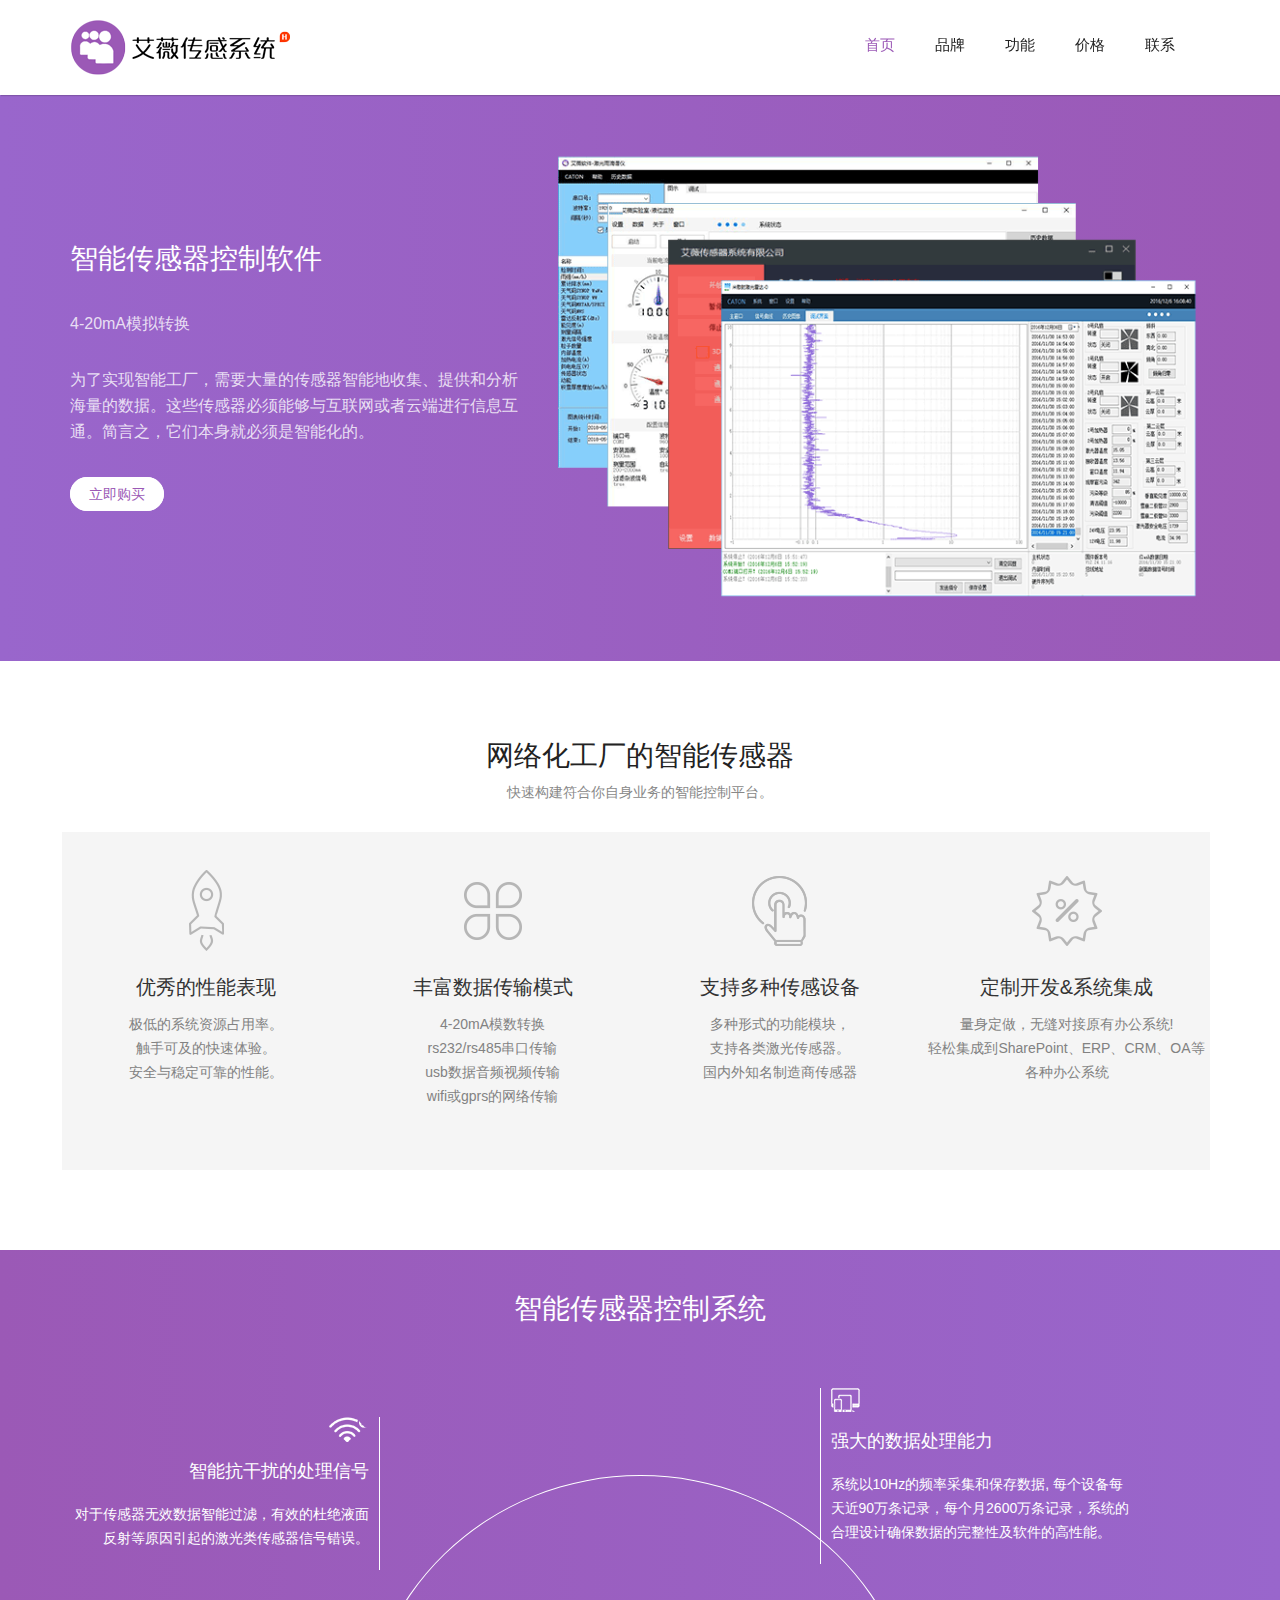
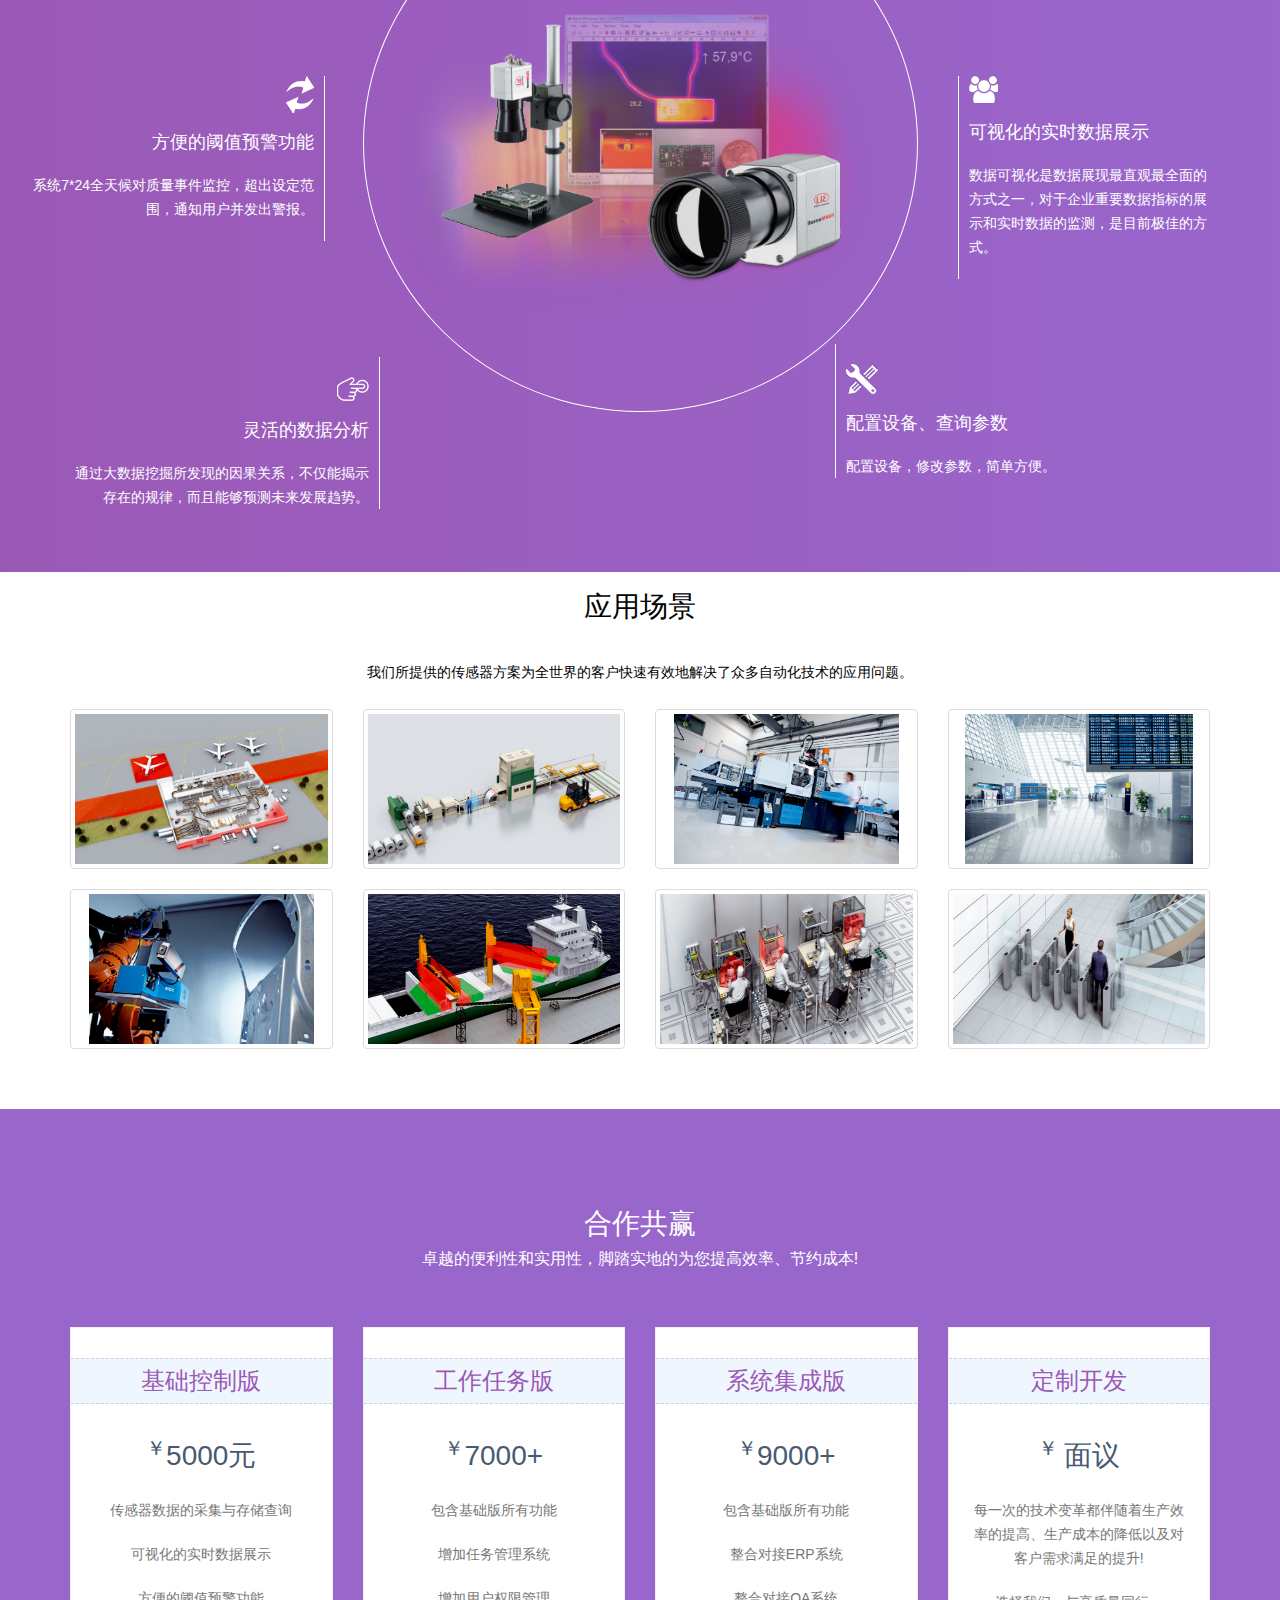
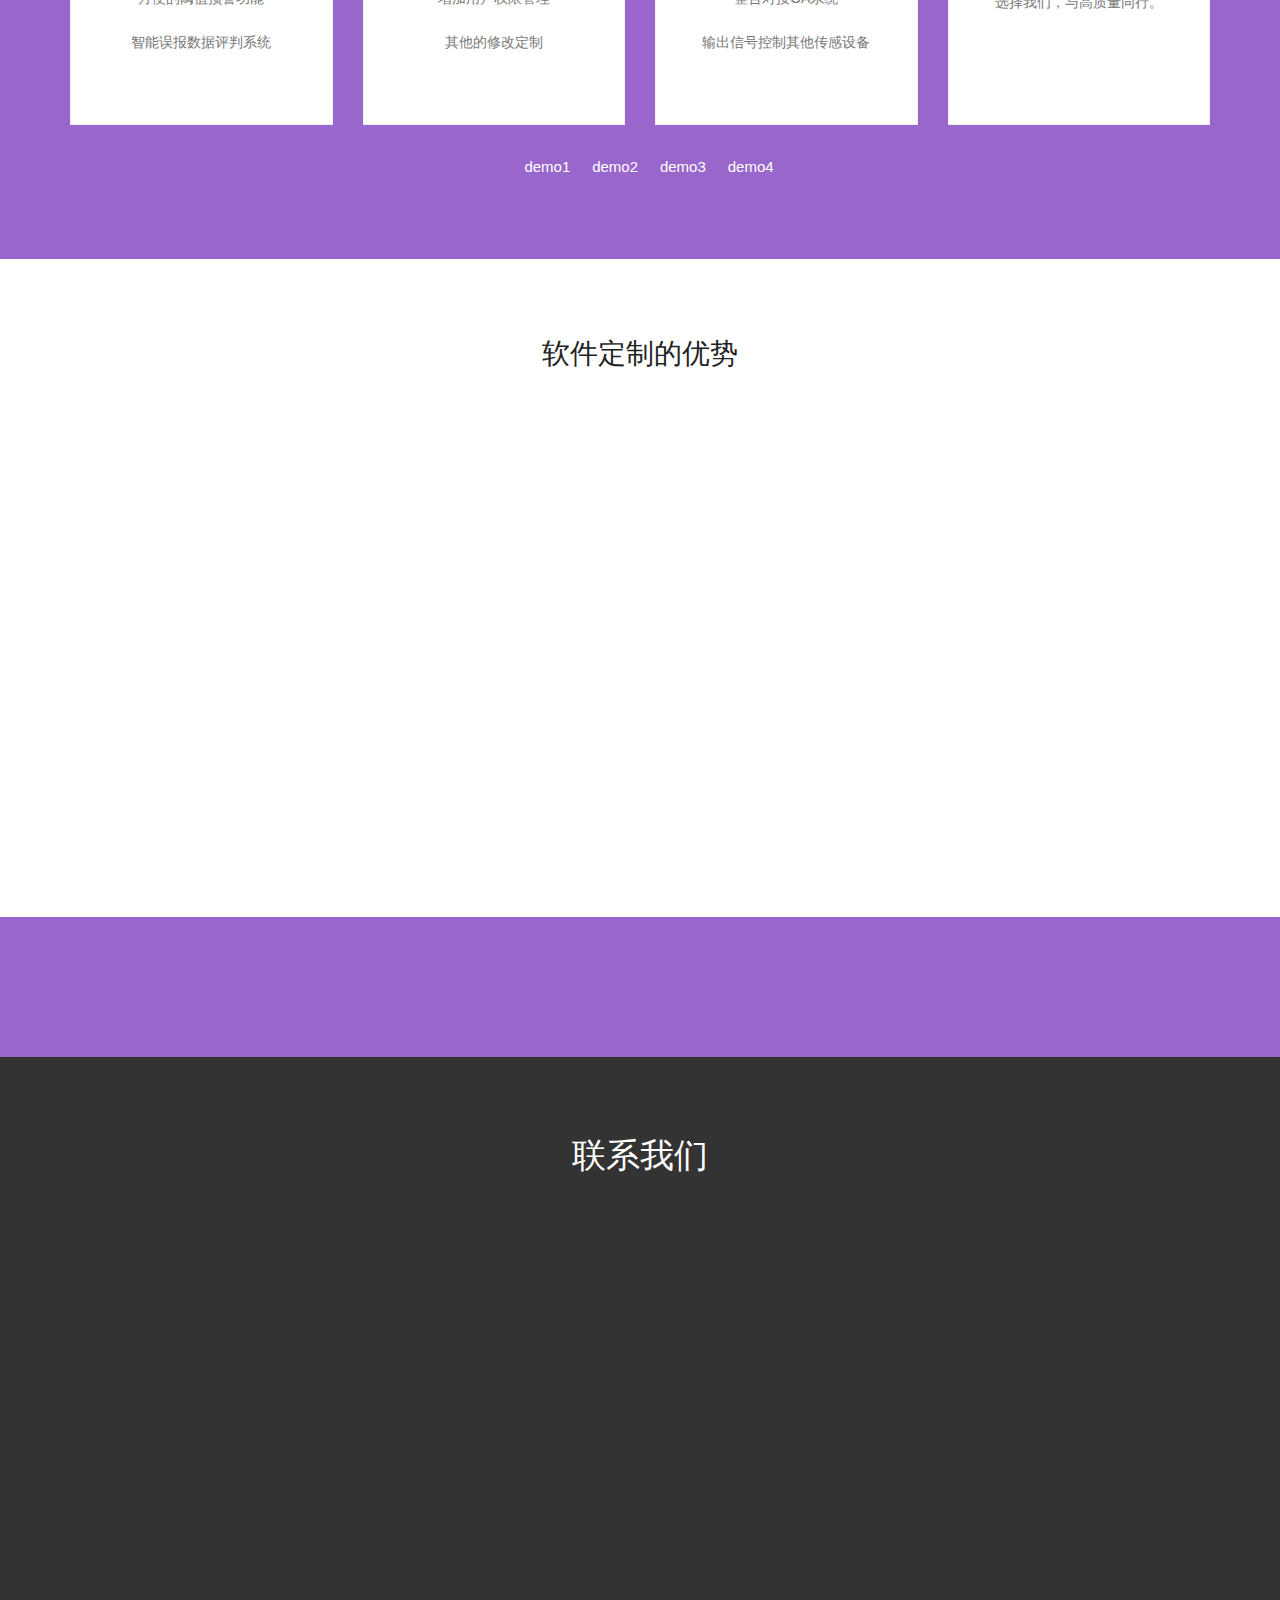
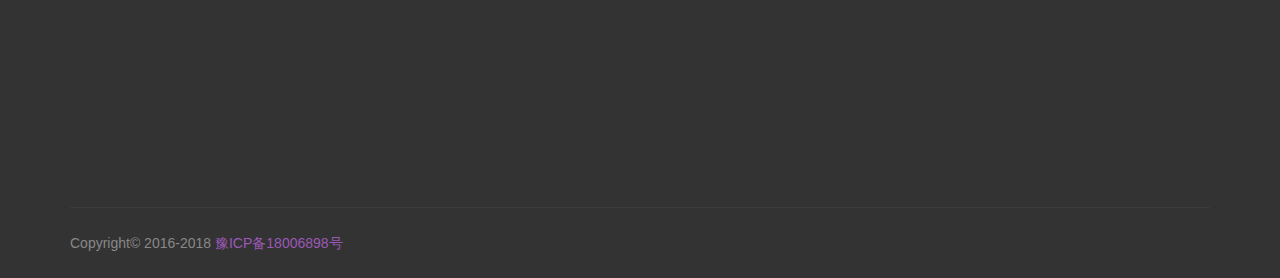
==== commit 7f6e5e23: "Update index.html" ====
--- a/index.html
+++ b/index.html
@@ -5,7 +5,7 @@
 	<meta charset="utf-8">
 	<meta name="viewport" content="width=device-width, maximum-scale=1">
 	<title>艾薇传感系统 - 智能传感器控制系统</title>
-	<meta name="keywords" content="智能传感器控制系统,艾薇实验室,激光传感器,4-20mA模拟转换,上位机软件开发,winform软件定制,传感器解决方案,定制开发,工业4.0" />
+	<meta name="keywords" content="激光传感器控制系统,艾薇实验室,激光传感器,4-20mA模拟转换,上位机软件开发,软件定制开发,传感器解决方案,定制开发,工业4.0" />
 	<meta name="description" content="致力于智能工厂与传感器的整合，为祖国的工业4.0尽一份薄力。" />
 	<link rel="icon" href="favicon.png" type="image/png">
 	<link href="css/bootstrap.min.css" rel="stylesheet" type="text/css">
@@ -83,12 +83,6 @@
 								<p>4-20mA模拟转换</p>
 								<p>为了实现智能工厂，需要大量的传感器智能地收集、提供和分析海量的数据。这些传感器必须能够与互联网或者云端进行信息互通。简言之，它们本身就必须是智能化的。</p>
 								<a href="#pricing" class="read_more2">立即购买</a>
-							</div>
-							<div class="join-us">
-								<a href="demo01.html" target="_blank" style="color:#fff;padding-left:18px;">demo1</a>
-								<a href="demo02.html" target="_blank" style="color:#fff;padding-left:18px;">demo2</a>
-								<a href="demo03.html" target="_blank" style="color:#fff;padding-left:18px;">demo3</a>
-								<a href="demo04.html" target="_blank" style="color:#fff;padding-left:18px;">demo4</a>
 							</div>
 						</div>
 						<div class="col-lg-7 col-sm-5">
@@ -493,8 +487,8 @@
 							</div>
 							<div class="detail">
 								<h4>技术支持:</h4>
-								<p>QQ：
-									<a href="tencent://Message/?Uin=919946646&amp;websiteName=q-zone.qq.com&amp;Menu=yes">919946646</a>
+								<p>：
+									<a href="http://www.acctc.com/">www.acctc.com</a>
 								</p>
 								<p>QQ：
 									<a href="tencent://Message/?Uin=30652805&amp;websiteName=q-zone.qq.com&amp;Menu=yes">30652805</a>
@@ -598,4 +592,4 @@
 	<script type="text/javascript" src="js/main.js"></script>
 </body>
 
-</html>+</html>
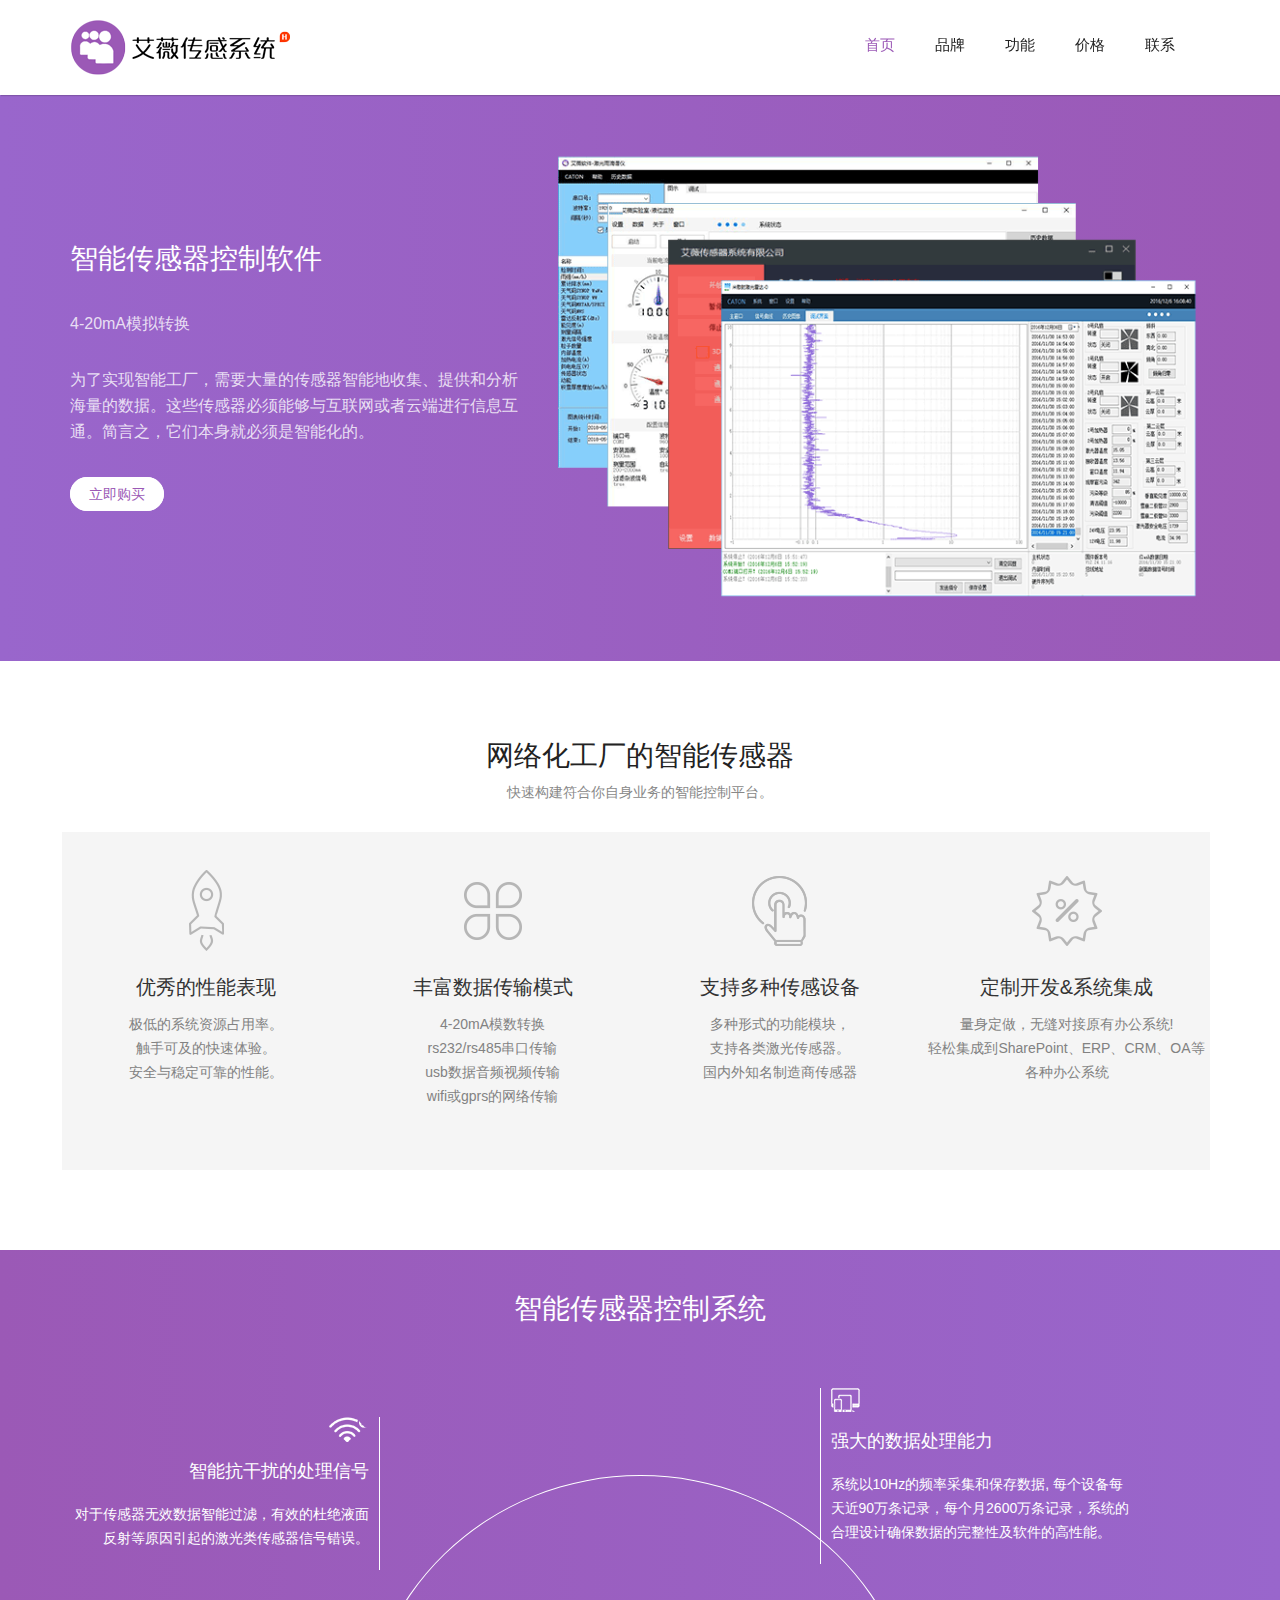
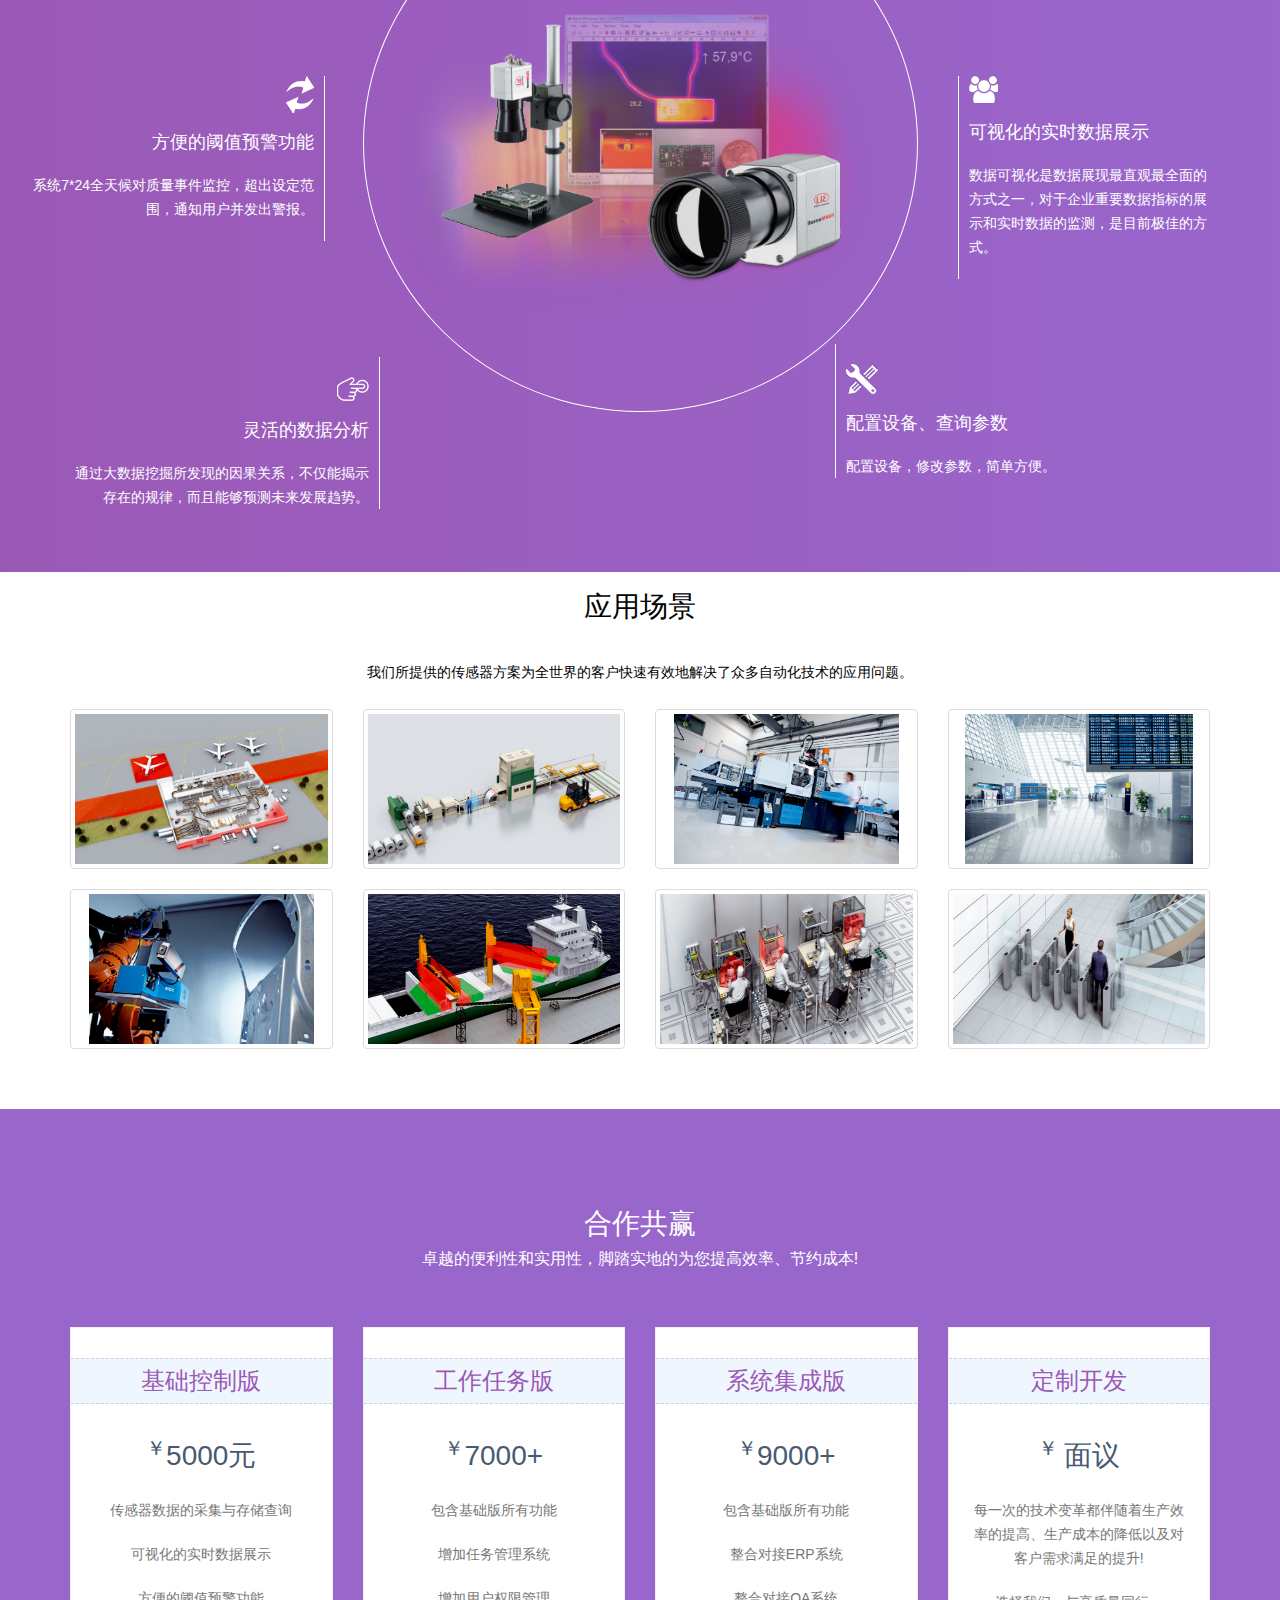
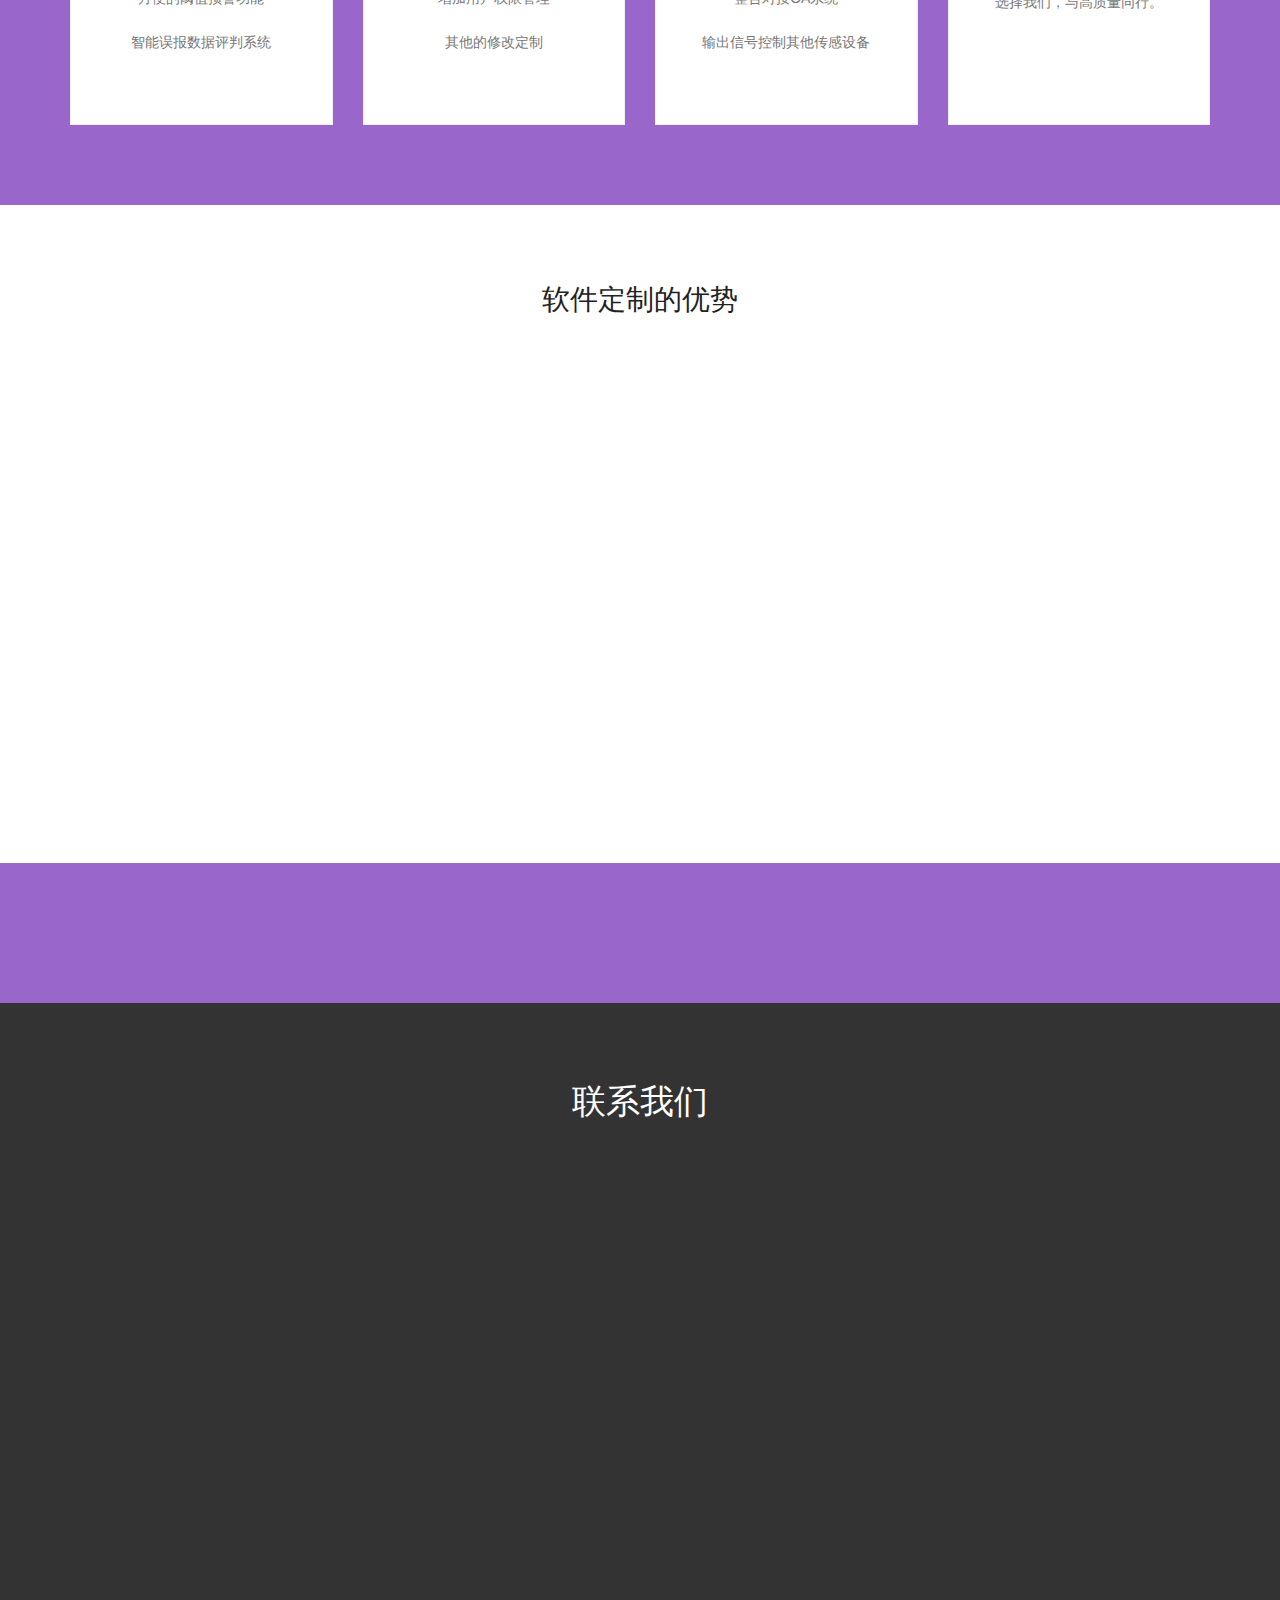
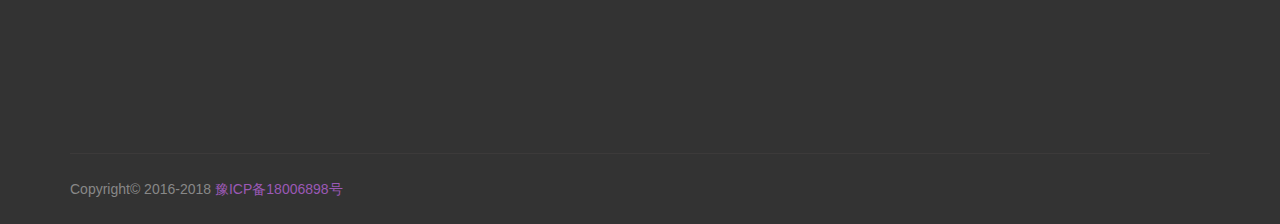
==== commit 268f6c6f: "Update index.html" ====
--- a/index.html
+++ b/index.html
@@ -388,12 +388,6 @@
 				</div>
 			</div>
 			<!--- END ROW -->
-			<p class="center_red">
-					<a href="demo01.html" target="_blank" style="color:#fff;padding-left:18px;">demo1</a>
-					<a href="demo02.html" target="_blank" style="color:#fff;padding-left:18px;">demo2</a>
-					<a href="demo03.html" target="_blank" style="color:#fff;padding-left:18px;">demo3</a>
-					<a href="demo04.html" target="_blank" style="color:#fff;padding-left:18px;">demo4</a>
-			</p>
 		</div>
 		<!--- END CONTAINER -->
 	</section>
@@ -487,7 +481,7 @@
 							</div>
 							<div class="detail">
 								<h4>技术支持:</h4>
-								<p>：
+								<p>
 									<a href="http://www.acctc.com/">www.acctc.com</a>
 								</p>
 								<p>QQ：
